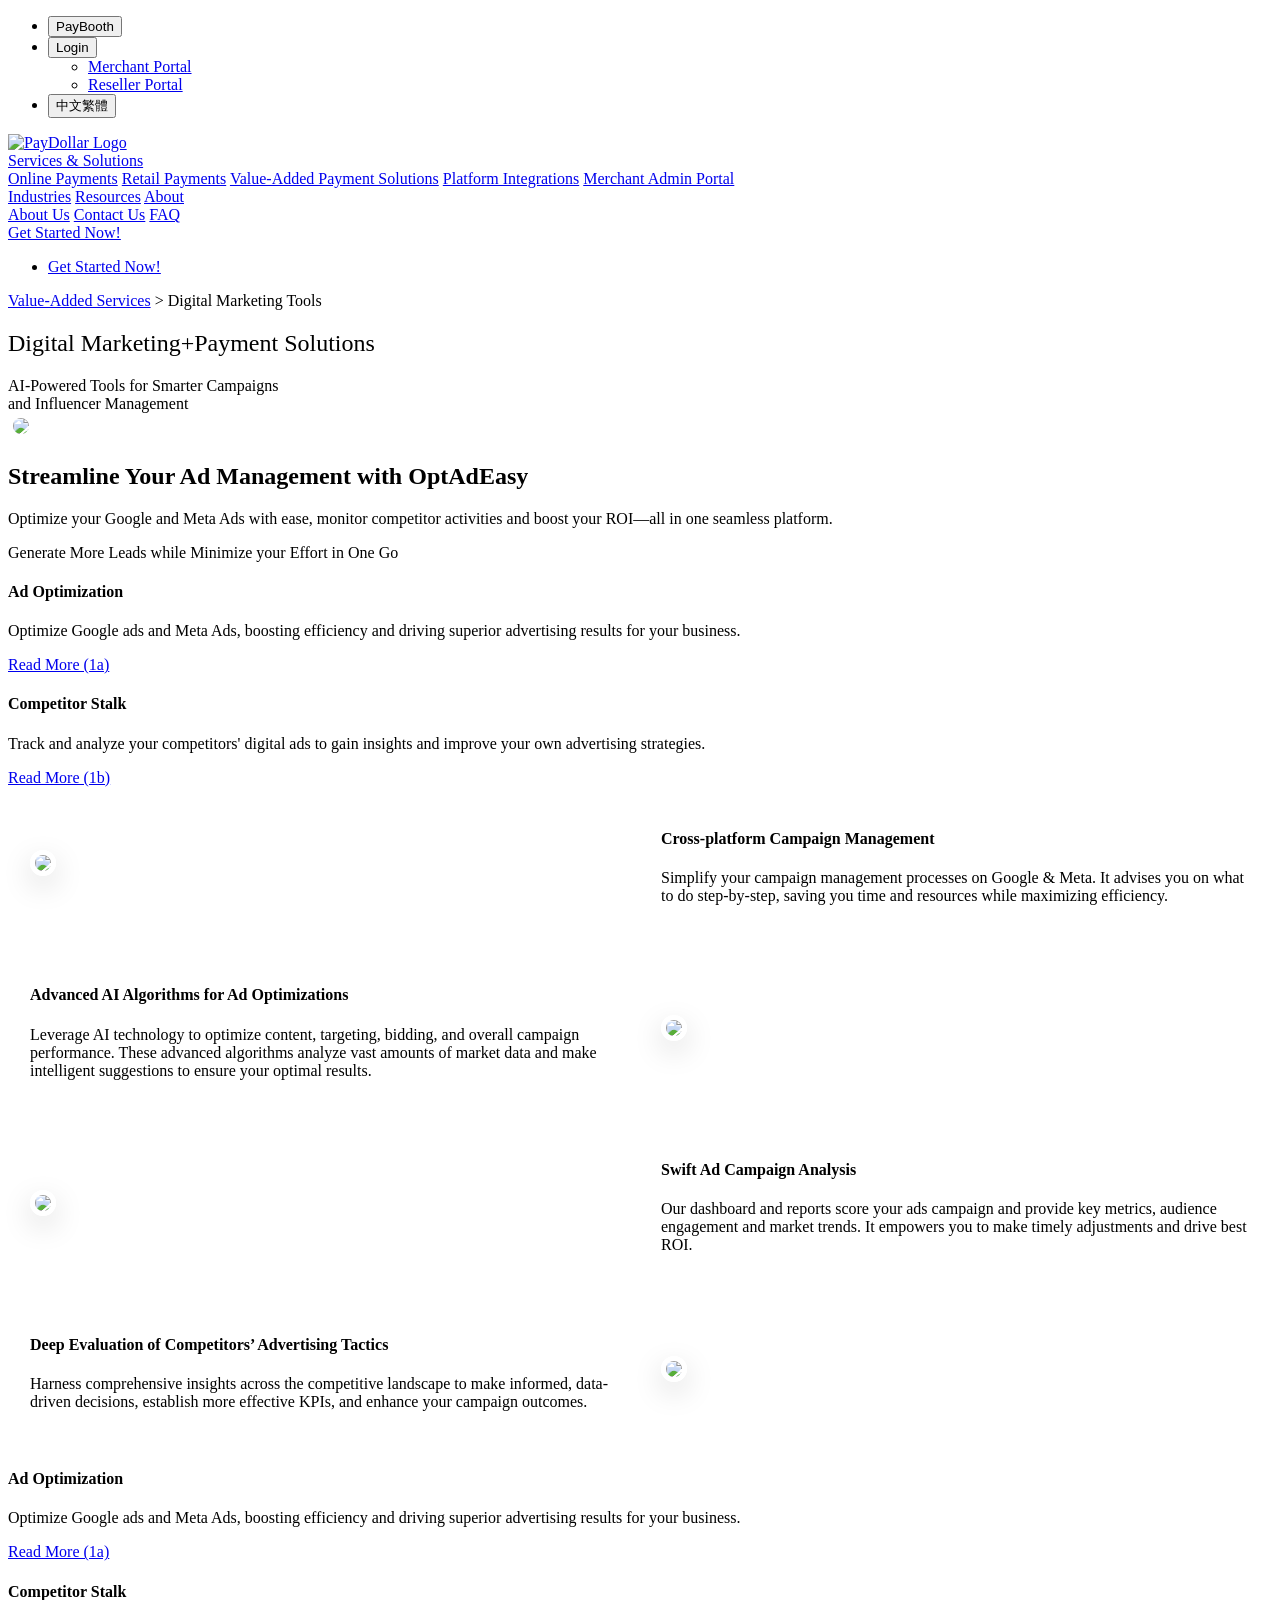
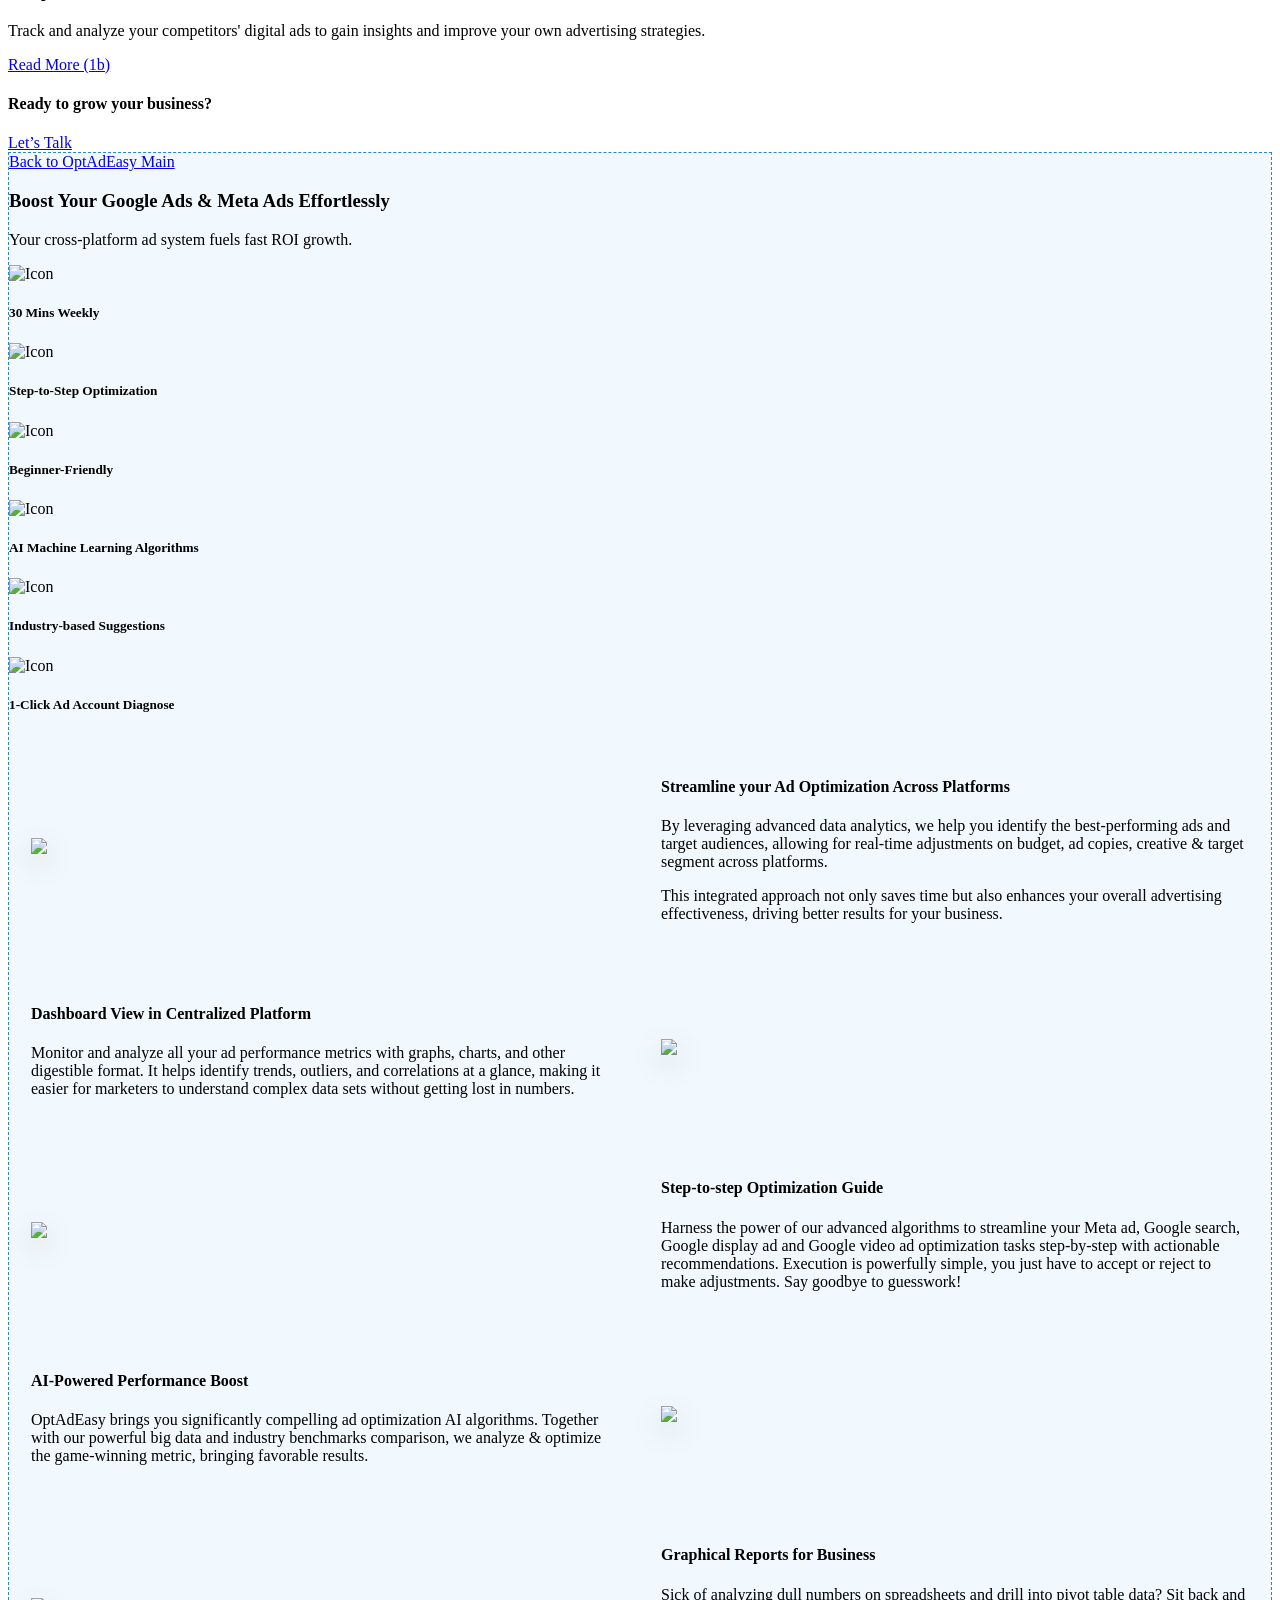
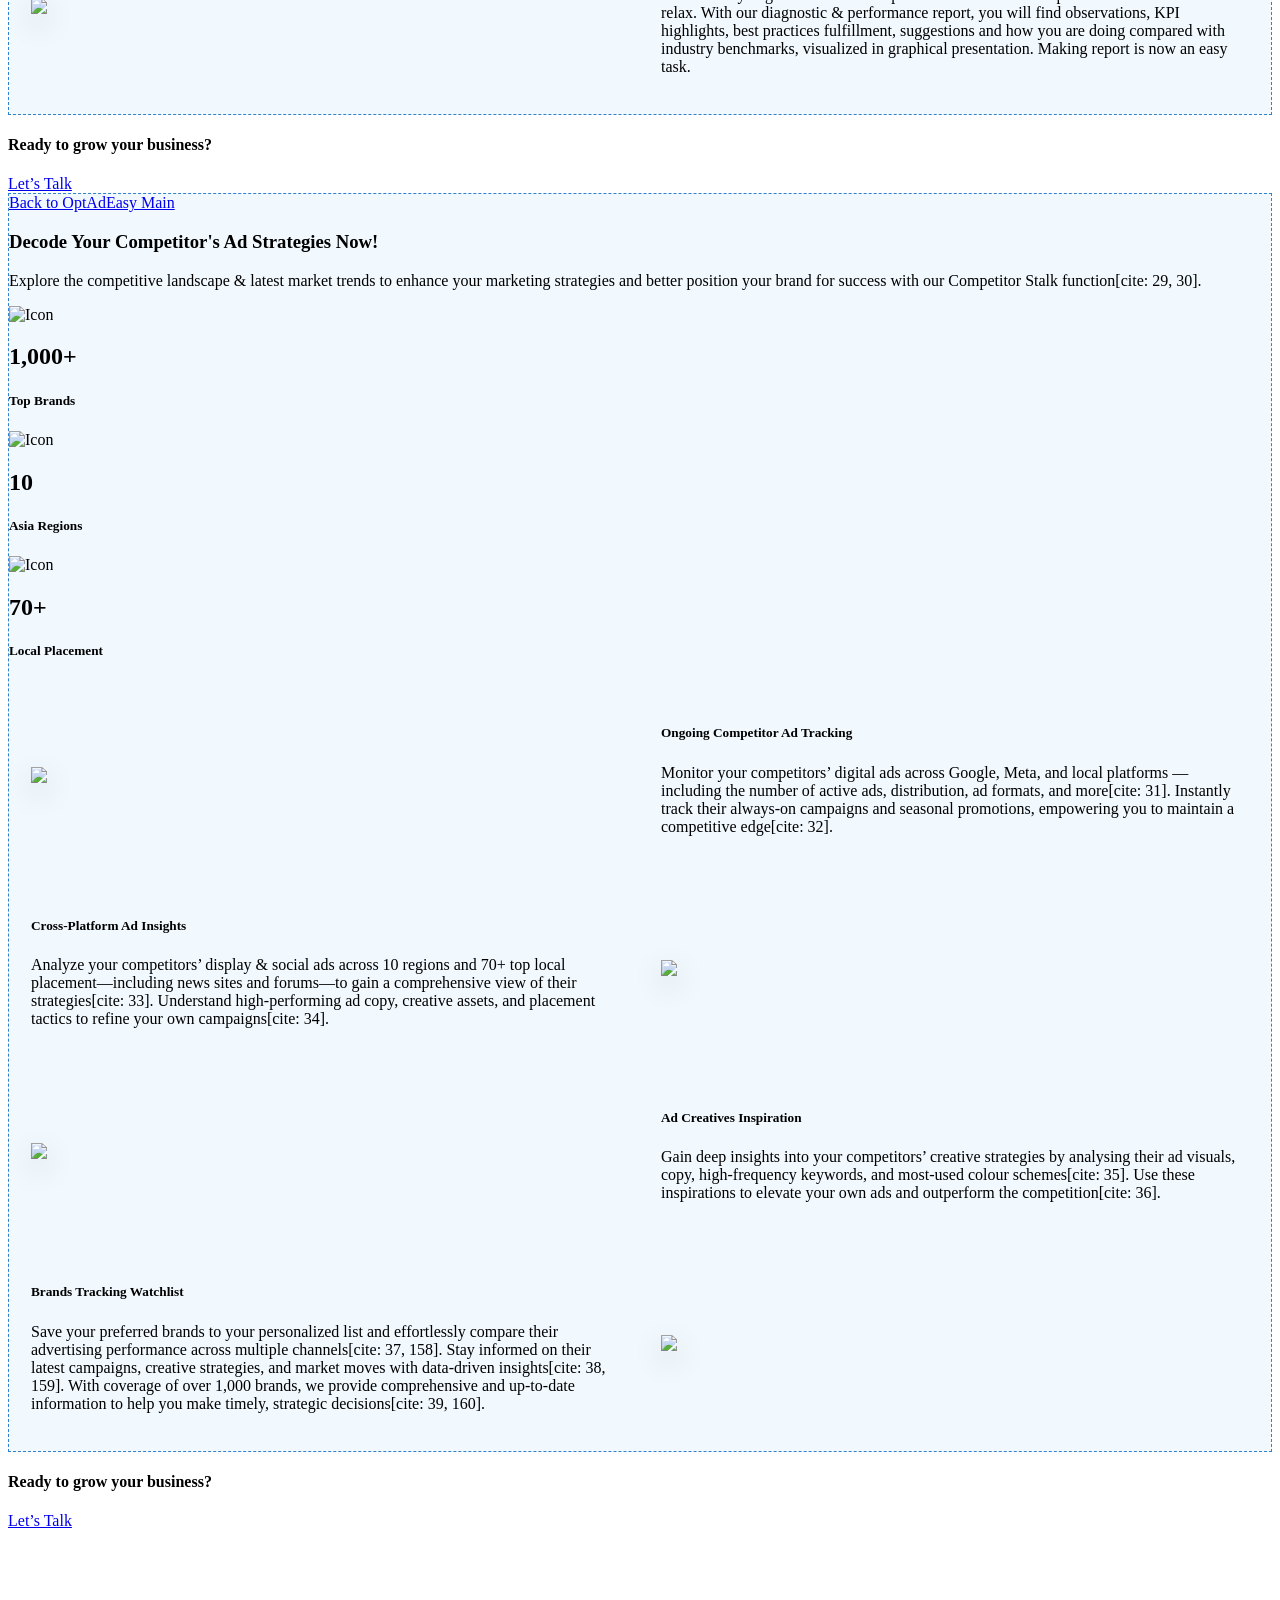
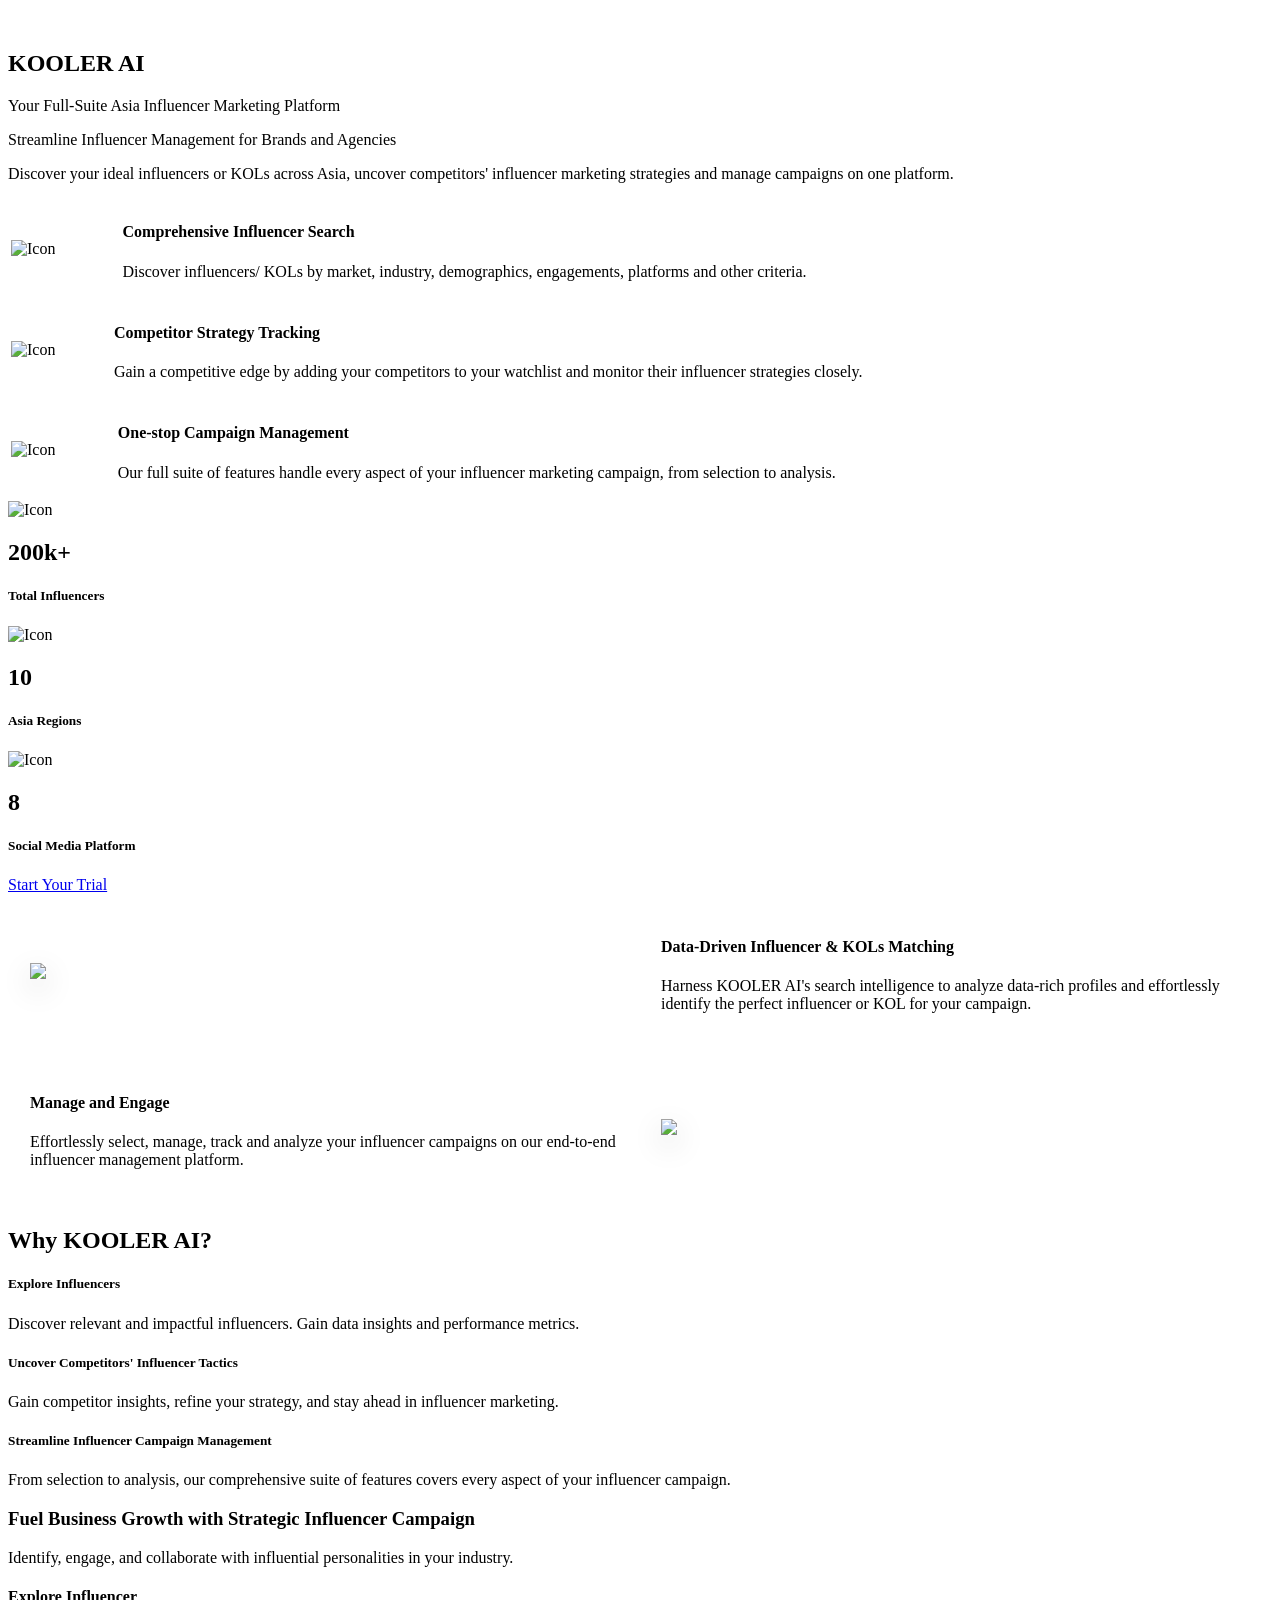
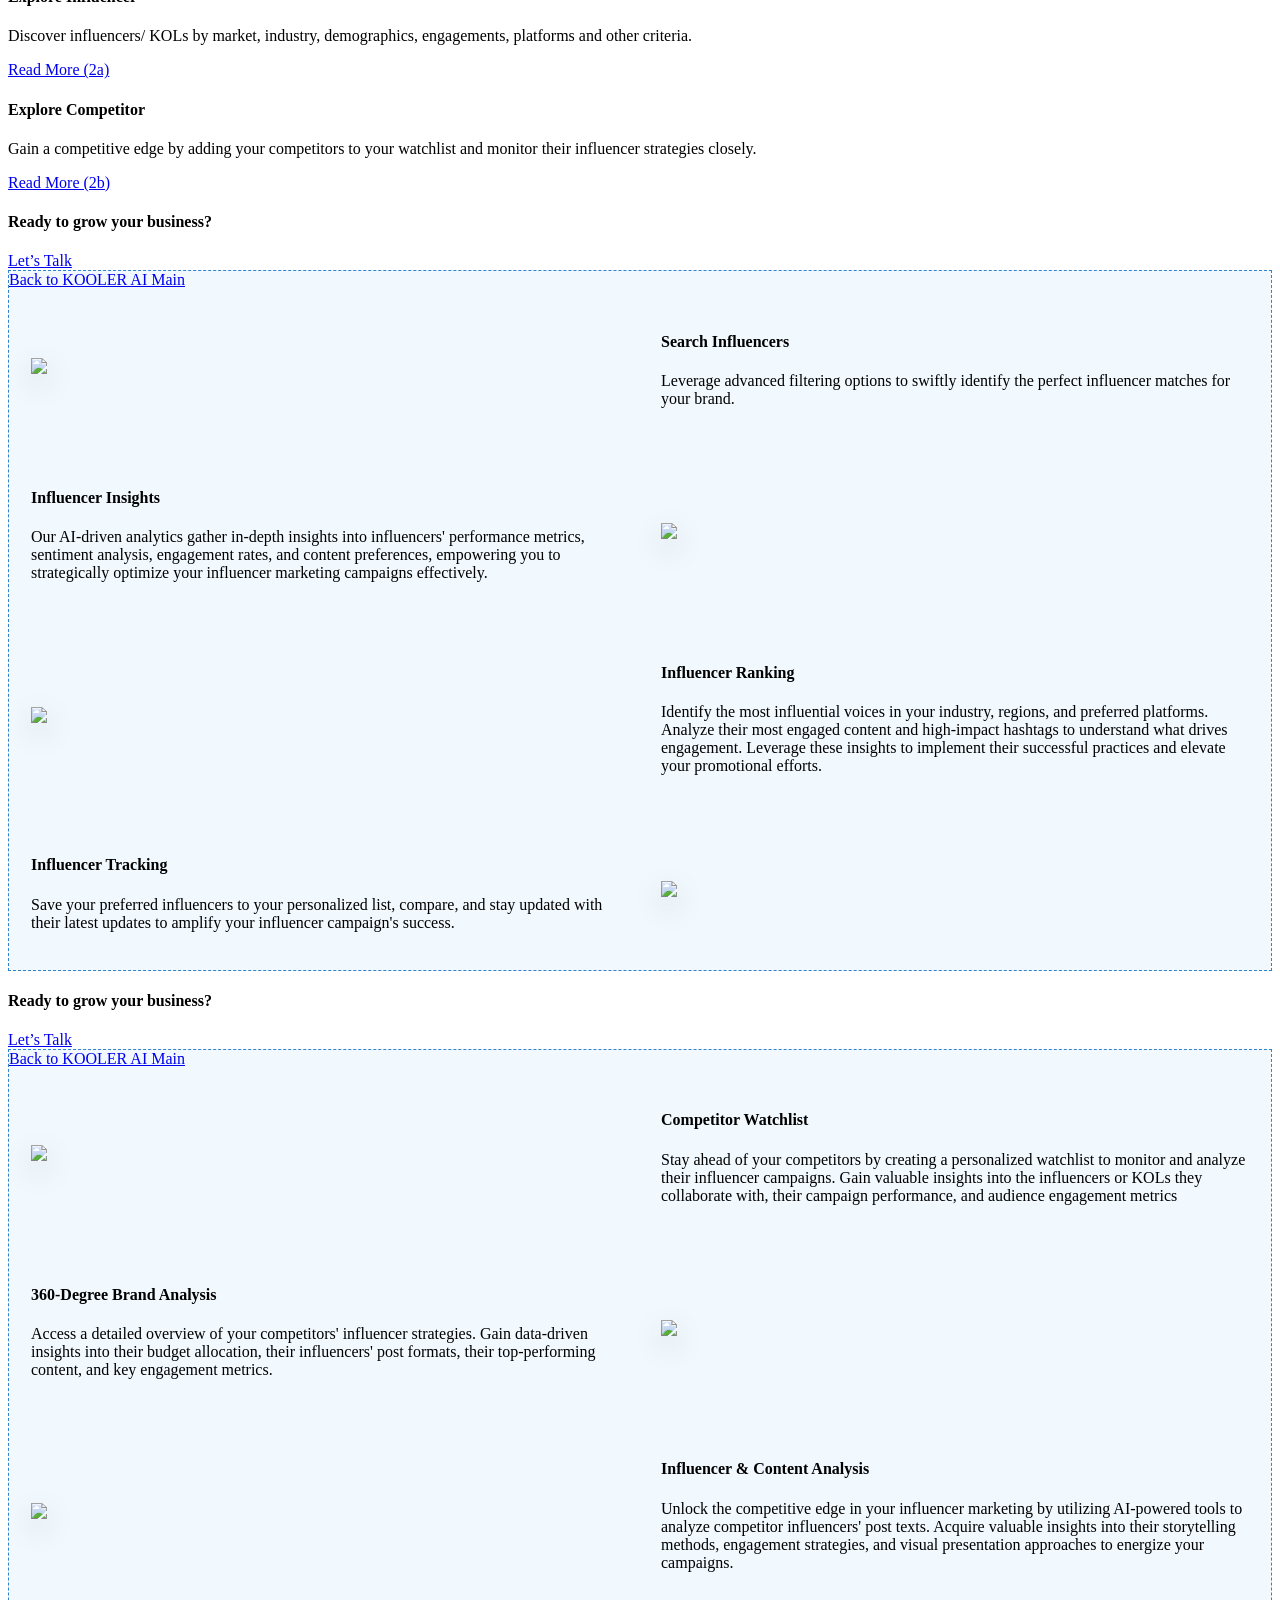
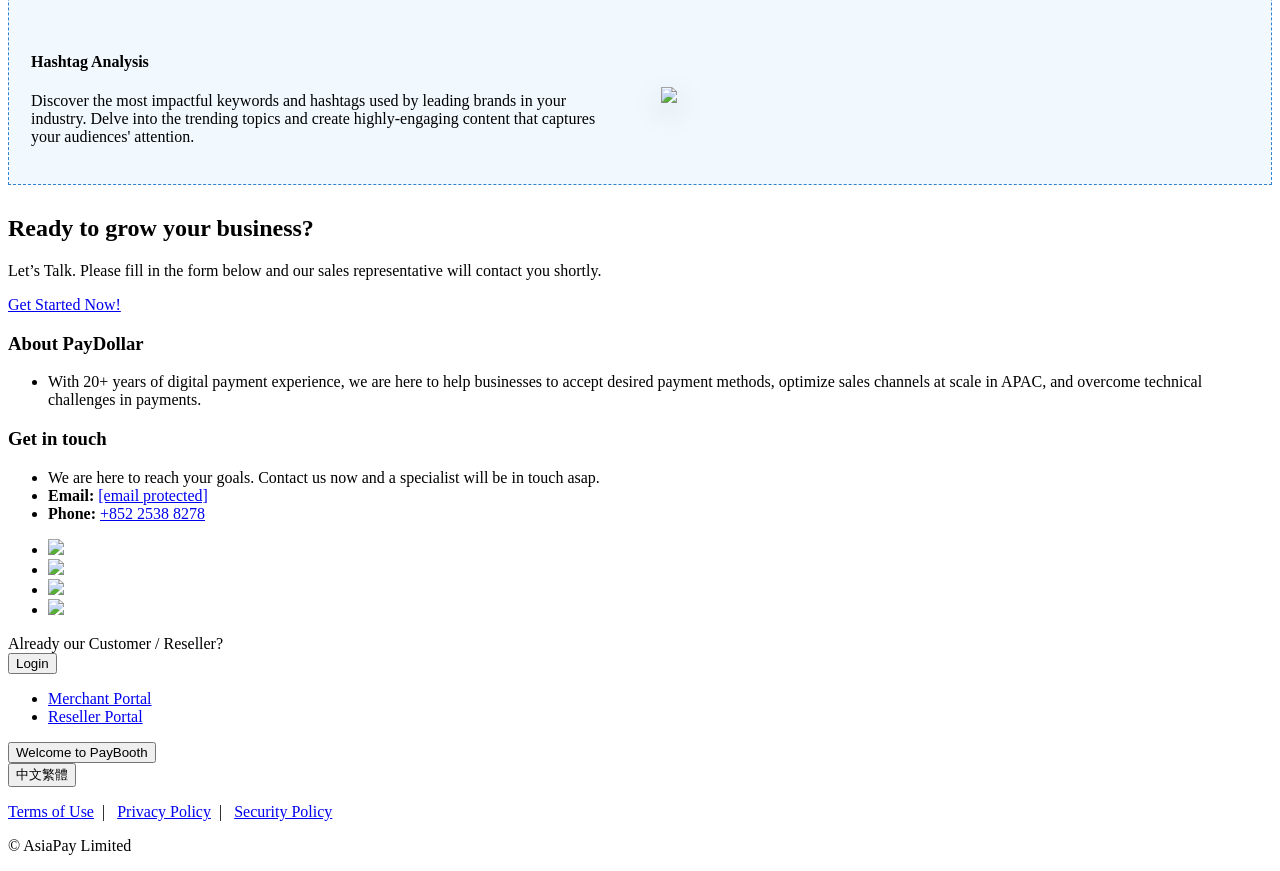
==== en/marketing-tools.html @ 094696e2 "Add files via upload" ====
<!DOCTYPE html>
<html lang="en">

<head>

    <!-- metas -->
    <meta charset="utf-8">
    <meta name="author" content="Website Design Templates">
    <meta http-equiv="X-UA-Compatible" content="IE=edge">
    <meta name="viewport" content="width=390, initial-scale=1.0, maximum-scale=1.0">
	<meta name="description" content="Refund Protect – Robust revenue protection and seamless customer reassurance">
	<!-- Google Tag Manager -->
	<script>(function(w,d,s,l,i){w[l]=w[l]||[];w[l].push({'gtm.start':
	new Date().getTime(),event:'gtm.js'});var f=d.getElementsByTagName(s)[0],
	j=d.createElement(s),dl=l!='dataLayer'?'&l='+l:'';j.async=true;j.src=
	'https://www.googletagmanager.com/gtm.js?id='+i+dl;f.parentNode.insertBefore(j,f);
	})(window,document,'script','dataLayer','GTM-KQ6BHGL');</script>
	<!-- End Google Tag Manager -->

	<!-- Global site tag (gtag.js) - Google Ads: 10882716108 --> 
	<script src="https://www.googletagmanager.com/gtag/js?id=AW-10882716108" integrity="sha512-/EsyrHWkAvzYCzPrLpKehzhxJzwzJVPaEB/L/W1D+exE//F87kSBn1rJCGRlZZZdQmzN27pRhjmJY7PbrjXWUw==" crossorigin="anonymous"></script> 
	<script>
			window.dataLayer = window.dataLayer || []; function gtag(){dataLayer.push(arguments);} gtag('js', new Date()); gtag('config', 'AW-10882716108');
	</script>
	
<!-- Meta Pixel Code -->
<script>
!function(f,b,e,v,n,t,s)
{if(f.fbq)return;n=f.fbq=function(){n.callMethod?
n.callMethod.apply(n,arguments):n.queue.push(arguments)};
if(!f._fbq)f._fbq=n;n.push=n;n.loaded=!0;n.version='2.0';
n.queue=[];t=b.createElement(e);t.async=!0;
t.src=v;s=b.getElementsByTagName(e)[0];
s.parentNode.insertBefore(t,s)}(window, document,'script',
'https://connect.facebook.net/en_US/fbevents.js');
fbq('init', '338242285739795');
fbq('track', 'PageView');
</script>
<noscript><img height="1" width="1" style="display:none"
src="https://www.facebook.com/tr?id=338242285739795&ev=PageView&noscript=1"
/></noscript>
<!-- End Meta Pixel Code -->

    <!-- title  -->
    <title>Value-Added Services | PayDollar</title>
	<!-- Showcase a logo on the Search Engine Ranking page -->
	<script type="application/ld+json">
	{
		"@context": "https://schema.org",
		"@type": "Organization",
		"url": "https://www.paydollar.com",
		"logo": "https://www.paydollar.com/asset/img/logo/paydollar-logo.png"
	 }
	</script>
	<!-- For Canonicalization: To let Google chose as the most representative from a set of duplicate pages -->
	<link rel="canonical" href="https://www.paydollar.com/en/tokenization.html" />
	<link rel="alternate" hreflang="en-sg" href="https://www.paydollar.com.sg/refund-protect.html" />
	<link rel="alternate" hreflang="en-my" href="https://www.paydollar.com.my/refund-protect.html" />
	<link rel="alternate" hreflang="en-in" href="https://www.paydollar.in/refund-protect.html" />
	<link rel="alternate" hreflang="en-vn" href="https://www.paydollar.com.vn/refund-protect.html" />
	<link rel="alternate" hreflang="en-tw" href="https://www.paydollar.com.tw/refund-protect.html" />
	<link rel="alternate" hreflang="en-cn" href="https://www.paydollar.com.cn/refund-protect.html" />
	<link rel="alternate" hreflang="en-au" href="https://www.paydollar.com.au/refund-protect.html" />
	<!-- End Canonicalization -->

    <!-- favicon -->
    <link rel="shortcut icon" href="../asset/img/logo/favicon.png">
    <link rel="apple-touch-icon" href="../asset/img/logo/apple-touch-icon-57x57.png">
    <link rel="apple-touch-icon" sizes="72x72" href="../asset/img/logo/apple-touch-icon-72x72.png">
    <link rel="apple-touch-icon" sizes="114x114" href="../asset/img/logo/apple-touch-icon-114x114.png">

    <!-- plugins -->
    <link rel="stylesheet" href="../asset/css/plugins.css">

    <!-- search css -->
    <link rel="stylesheet" href="../asset/search/search.css">

    <!-- quform css -->
    <link rel="stylesheet" href="../asset/quform/css/base.css">

    <!-- theme core css -->
    <link rel="stylesheet" href="../asset/css/styles.css">

    <!-- custom css -->
    <link rel="stylesheet" href="../asset/css/custom.css">
        
    <!-- vertical_menu -->
    <link rel="stylesheet" href="../asset/css/vertical_menu.css">
	<link rel="stylesheet" href="../asset/owl/owl.carousel.min.css">
    <link rel="stylesheet" href="../asset/owl/owl.theme.default.min.css">
	<style>
		.item img {border:2px solid #fff; border-radius:10px;}
		.fadeOut  {
			  -webkit-animation-name : fadeOut  ;
			  animation-name : fadeOut ;
			}  
			@-webkit-keyframes  fadeOut  {
			  0% {
				opacity : 1   ;
			  }  
			  100% {
				opacity : 0   ;
			  }  
			}
			@keyframes  fadeOut  {
			  0% {
				opacity : 1   ;
			  }  
			  100% {
				opacity : 0   ;
			  }  
			}
	</style>


<script>
	jQuery(".dropdown-item").on("click", function() {
	jQuery(this).attr("aria-selected", "true");
	jQuery(this).addClass("active");
	jQuery(".dropdown-item").not(this).attr("aria-selected", "false");
	jQuery(".dropdown-item").not(this).removeClass("active");
})
</script>
<!--Allow Mutiple Modals in 1 page-->
<script>
	var within_first_modal = false;
$('.btn-second-modal').on('click', function() {
  if ($(this).hasClass('within-first-modal')) {
    within_first_modal = true;
    $('#first-modal').modal('hide');
  }
  $('#second-modal').modal('show');
});

$('.btn-second-modal-close').on('click', function() {
  $('#second-modal').modal('hide');
  if (within_first_modal) {
    $('#first-modal').modal('show');
    within_first_modal = false;
  }
});

$('.btn-toggle-fade').on('click', function() {
  if ($('.modal').hasClass('fade')) {
    $('.modal').removeClass('fade');
    $(this).removeClass('btn-success');
  } else {
    $('.modal').addClass('fade');
    $(this).addClass('btn-success');
  }
});
</script>


</head>

<body>
<!-- Google Tag Manager (noscript) -->
<noscript><iframe src="https://www.googletagmanager.com/ns.html?id=GTM-KQ6BHGL"
height="0" width="0" style="display:none;visibility:hidden"></iframe></noscript>

    <!-- PAGE LOADING
    ================================================== -->
     <div id="preloader"></div><!--<div class="sticky-xl-top top-line">&nbsp;</div>-->

    <!-- MAIN WRAPPER
    ================================================== -->
    <div class="main-wrapper">

        <!-- HEADER
        ================================================== -->
        <header class="header-style2" style="z-index:99 !important;" >
		
	  	<div class="top-bar">
                <div class="container px-lg-1-6 px-xl-2-5 px-xxl-2-9 py-1 mb-0">
                    <div class="row pb-0 mb-0">
                        <div class="col-12  pb-0 mb-0">
							<ul class="top-social-icon ps-0 pb-0 mb-0">
								
								<li><button class="btn btn-light btn-link"  type="button" onclick="openInNewTab('http://www.paydollar.com/eng/pdsoho_genpaystart_e.html');">PayBooth</button></li>
								<li class="border-start pe-0">
									<div class="dropdown d-grid">
										<button class="btn btn-light2 btn-link dropdown-toggle" type="button" data-bs-toggle="dropdown" aria-expanded="false">Login</button>
										<ul class="dropdown-menu">
											<li><a rel="noopener noreferrer" class="dropdown-item" href="https://admin.paydollar.com/b2c2/eng/merchant/index.jsp" target="_blank">Merchant Portal</a></li>
											<li><a rel="noopener noreferrer" class="dropdown-item" href="https://admin.paydollar.com/b2c2/eng/reseller/index.jsp" target="_blank">Reseller Portal</a></li>
										</ul>
									</div>
								</li>
								<li class="border-start"><button class="btn btn-light btn-link"  onclick="window.location.href='../tc/refund-protect.html';"  type="button">中文繁體</button></li>
							</ul>
                        </div>
                    </div>
                </div>
            </div>

            <div class="navbar-default border-bottom">
                
				<div class="container px-lg-1-6 px-xl-2-5 px-xxl-2-9">
					
					<div class="row align-items-center">
                        <div class="col-12 col-lg-12">
                            <div class="menu_area alt-font">
                                <nav class="navbar navbar-expand-lg navbar-light p-0">
                                    <div class="navbar-header navbar-header-custom">
                                        <!-- start logo -->
                                        <a rel="noopener noreferrer" href="index.html" class="navbar-brand logodefault"><img id="logo" src="../asset/img/logo/paydollar.svg" alt="PayDollar Logo"/></a>
                                        <!-- end logo -->
                                    </div>
                                    
<!-- VERTICAL MENU // SHOW ONLY IN MOBILE/ TABLET -->
                                    <div class="navbar-toggler bg-primary">
										<div id="nav-container_ver">
											<div class="button_ver" tabindex="0">
												<span class="icon-bar_ver"></span>
												<span class="icon-bar_ver"></span>
												<span class="icon-bar_ver"></span>
											</div>

											<div id="nav-content_ver" tabindex="0">
												<div class="sidenav" >
													<a href="#contact" class="dropdown-btn" style="padding-top: 30px;">Services &amp; Solutions <i class="fa fa-caret-down"></i></a>
													<div class="dropdown-container">
														<a rel="noopener noreferrer" href="online-payments.html">Online Payments</a>
														<a rel="noopener noreferrer" href="retail-payments.html">Retail Payments</a>
														<a rel="noopener noreferrer" href="value-added-services.html">Value-Added Payment Solutions</a>
														<a rel="noopener noreferrer" href="ecommerce-partners.html">Platform Integrations</a>
														<a rel="noopener noreferrer" href="merchant-admin-portal.html" style="padding-bottom: 30px;">Merchant Admin Portal</a>
													</div>

													<a rel="noopener noreferrer" href="industries.html">Industries</a>
													<a rel="noopener noreferrer" href="resources.html">Resources</a>
													<a href="#contact" class="dropdown-btn">About<i class="fa fa-caret-down"></i></a>
													<div class="dropdown-container">
														<a rel="noopener noreferrer" href="about-us.html">About Us</a>
														<a rel="noopener noreferrer" href="contact-us.html">Contact Us</a>
														<a rel="noopener noreferrer" href="faq.html" style="padding-bottom: 30px;">FAQ</a>
													</div>
													<a rel="noopener noreferrer" href="get-started.html" class="bg-APYellow fc-white">Get Started Now!</a>
												</div>
											</div>
										</div>
									</div>


                                    <!-- start menu area -->
                                    <ul class="navbar-nav ms-auto" id="nav" style="display: none;">
										<li>
                                            <a rel="noopener noreferrer" href="#!">Services &amp; Solutions</a>
                                            <ul class="row megamenu">
                                                <li class="col-lg-3 d-none d-lg-block" style="border-right:1px solid #c1c1c1;">
                                                    <span class="mb-0 d-block p-lg-0 px-4 px-lg-0 text-uppercase sub-title  display-30">
														<font class="fs-14 fc-blk font-weight-700">Services &amp; Solutions</font>
													</span>
                                                    <p class="fc-grey fs-12">
														Accept digital payments readily across 17 markets with our integrated platform, supporting multiple payment methods, currencies, channels, languages and acquirers.
													</p>
                                                </li>
                                                <li class="col-lg-4">
                                                    <a rel="noopener noreferrer" href="online-payments.html" class="fc-ap-blue fs-13 fw-2" style="margin-top:0 !important; padding-top:0 !important; padding:0">Online Payments</a>
                                                    <p class="fc-grey fs-11 d-none d-lg-block" style="margin-top:0">Accept payments on your website and in-app.</p>
													
													<a rel="noopener noreferrer" href="retail-payments.html" class="fc-ap-blue fs-13 fw-2" style="margin-top:0 !important; padding-top:0 !important; padding:0">Retail Payments</a>
                                                    <p class="fc-grey fs-11 d-none d-lg-block" style="margin-top:0">Accept retail payments via SmartPOS and AppPay.</p>
													
                                                </li>
                                                 <li class="col-lg-5">
                                                    <a rel="noopener noreferrer" href="value-added-services.html" class="fc-ap-blue fs-13 fw-2" style="margin-top:0 !important; padding-top:0 !important; padding:0">Value-Added Payment Solutions</a>
                                                    <p class="fc-grey fs-11 d-none d-lg-block" style="margin-top:0">Grow your digital business and manage payment hassle-free.</p>
													
													<a rel="noopener noreferrer" href="ecommerce-partners.html" class="fc-ap-blue fs-13 fw-2" style="margin-top:0 !important; padding-top:0 !important; padding:0">Platform Integrations</a>
                                                    <p class="fc-grey fs-11 d-none d-lg-block" style="margin-top:0">Lower your operational costs while expanding your selling channels.</p>
													
													<a rel="noopener noreferrer" href="merchant-admin-portal.html" class="fc-ap-blue fs-13 fw-2" style="margin-top:0 !important; padding-top:0 !important; padding:0">Merchant Admin Portal</a>
                                                    <p class="fc-grey fs-11 d-none d-lg-block" style="margin-top:0">Manage all sales and business performance on one portal.</p>
                                                </li>
                                            </ul>
                                        </li>
										
										<li>
                                            <a rel="noopener noreferrer" href="industries.html">Industries</a>
                                        </li>
										<li>
                                            <a rel="noopener noreferrer" href="resources.html">Resources</a>
                                        </li>
										<li>
                                            <a rel="noopener noreferrer" href="#!">About</a>
                                            <ul class="row megamenu">
                                                <li class="col-lg-4 d-none d-lg-block" style="border-right:1px solid #c1c1c1;">
                                                    <span class="mb-0 d-block p-lg-0 px-4 px-lg-0 text-uppercase sub-title  display-30">
														<font class="fs-14 fc-blk font-weight-700">About</font>
													</span>
                                                    <p class="fc-grey fs-12">
														Embark on your payment journey with confidence, PayDollar is there every step of the way with our all-in-one payment platform.
													</p>
                                                </li>
                                                <li class="col-lg-8">
                                                    <a rel="noopener noreferrer" href="about-us.html" class="fc-ap-blue fs-14 fw-2" style="margin-top:0 !important; padding-top:0 !important; padding:0">About Us</a>
                                                    <p class="fc-grey fs-11 d-none d-lg-block" style="margin-top:0">Discover our story and mission.</p>
													
													<a rel="noopener noreferrer" href="contact-us.html" class="fc-ap-blue fs-14 fw-2" style="margin-top:0 !important; padding-top:0 !important; padding:0">Contact Us</a>
                                                    <p class="fc-grey fs-11 d-none d-lg-block" style="margin-top:0">Ways to reach out and contact us to know more.</p>
													
													<a rel="noopener noreferrer" href="faq.html" class="fc-ap-blue fs-14 fw-2" style="margin-top:0 !important; padding-top:0 !important; padding:0">FAQ</a>
                                                    <p class="fc-grey fs-11 d-none d-lg-block" style="margin-top:0">Answers to your questions.</p>
                                                </li>
                                            </ul>
                                        </li>
										
										
                                   </ul>
									<!-- end menu area -->

                                    <!-- start attribute navigation -->
                                    <div class="attr-nav align-items-xl-center ms-xl-auto main-font">
                                        <ul>
                                            <li class="d-none d-xl-inline-block"><a rel="noopener noreferrer" href="get-started.html" class="btn-style3"><span>Get Started Now!</span></a></li>
                                        </ul>
                                    </div>
                                    <!-- end attribute navigation -->
                                </nav>
                            </div>
                        </div>
                    </div>
                </div>
            </div>
        </header>

        <section class="m-0 p-0 bg-img cover-background" data-background="../asset/img/bg/bg-vas.png" style="background-color:#fff; background-position:top left !important; background-size:100% auto !important">	
    <div class="container" style="padding-bottom:100px">
        
        <div class="py-4">
            <div class="row align-items-center">
                <div class="col-xl-7 col-lg-7 col-md-12 col-sm-12 mb-4">
                    <p class="ff-poppins-medium"><a href="value-added-services.html">Value-Added Services</a> &gt; <font>Digital Marketing Tools</font></p>
                    <h1 class="ff-poppins-bold fc-ap-blue mb-0" style="font-weight:normal;">Digital Marketing+Payment Solutions</h1>
                    <font class="fs-20 ff-poppins-bold" style="line-height:normal !important;">
                        AI-Powered Tools for Smarter Campaigns <br>and Influencer Management
                    </font>
                </div>
                <div class="col-xl-5 col-lg-5 col-md-12 col-sm-12 text-center">
                    <img src="../asset/img/marketingtools/marketingtools_header.png" border="0" style="border-radius:20px; border:5px solid #fff; width: 100%;">
                </div>
            </div>
        </div>
        
<!-- Bigin line of OptAdEasy -->
        <div id="optadeasy" class="pt-8 mt-5 border-top">
            <div class="text-center mb-5">
                <h2 class="ff-poppins-bold fc-ap-blue display-20">Streamline Your Ad Management with OptAdEasy</h2>
                
                <div class="mt-4">                   
                    <p>Optimize your Google and Meta Ads with ease, monitor competitor activities and boost your ROI—all in one seamless platform.</p>
                    <p class="fs-18">Generate More Leads while Minimize your Effort in One Go</p>
                                     
                    
                </div>
            </div>
            <div class="row g-4 mb-5">
                <div class="col-md-6">
                    <div class="p-4 border border-radius-10 h-100 bg-white shadow-sm text-center">
                        <h4 class="ff-poppins-bold">Ad Optimization</h4>
                        <p class="text-muted">Optimize Google ads and Meta Ads, boosting efficiency and driving superior advertising results for your business.</p>
                        <a href="javascript:void(0);" onclick="scrollToId('optadeasy-1a')" class="btn-style3 mt-3"><span>Read More (1a)</span></a>
                    </div>
                </div>
                <div class="col-md-6">
                    <div class="p-4 border border-radius-10 h-100 bg-white shadow-sm text-center">
                        <h4 class="ff-poppins-bold">Competitor Stalk</h4>
                        <p class="text-muted">Track and analyze your competitors' digital ads to gain insights and improve your own advertising strategies.</p>
                        <a href="javascript:void(0);" onclick="scrollToId('optadeasy-1b')" class="btn-style3 mt-3"><span>Read More (1b)</span></a>
                    </div>
                </div>
                <div class="row mt-5 pt-4">

                    <div class="col-lg-12">

                       

                    </div>
            </div>

            </div>


            

            <div class="row mb-5">
    <div class="col-lg-12 col-md-12 col-12 mb-4">
        <table style="width: 100%">
            <tr>
                <td style="padding:20px; width:50%;">
                    <img src="../asset/img/marketingtools/optadeasy_1.png" class="img-fluid" border="0" style="border-radius:20px; border:5px solid #fff; width: 100%; box-shadow: 0 10px 30px rgba(0,0,0,0.15);">
                </td>
                <td style="padding:20px; width:50%;">
                    <h4 class="ff-poppins-bold fc-ap-blue">Cross-platform Campaign Management</h4>
                    <p>Simplify your campaign management processes on Google & Meta. It advises you on what to do step-by-step, saving you time and resources while maximizing efficiency.</p>
                </td>
            </tr>
        </table>
    </div>

    <div class="col-lg-12 col-md-12 col-12 mb-4">
        <table style="width: 100%">
            <tr>
                <td style="padding:20px; width:50%;">
                    <h4 class="ff-poppins-bold fc-ap-blue">Advanced AI Algorithms for Ad Optimizations</h4>
                    <p>Leverage AI technology to optimize content, targeting, bidding, and overall campaign performance. These advanced algorithms analyze vast amounts of market data and make intelligent suggestions to ensure your optimal results.</p>
                </td>
                <td style="padding:20px; width:50%;">
                    <img src="../asset/img/marketingtools/optadeasy_2.png" class="img-fluid" border="0" style="border-radius:20px; border:5px solid #fff; width: 100%; box-shadow: 0 10px 30px rgba(0,0,0,0.15);">
                </td>
            </tr>
        </table>
    </div>

    <div class="col-lg-12 col-md-12 col-12 mb-4">
        <table style="width: 100%">
            <tr>
                <td style="padding:20px; width:50%;">
                    <img src="../asset/img/marketingtools/optadeasy_3.png" class="img-fluid" border="0" style="border-radius:20px; border:5px solid #fff; width: 100%; box-shadow: 0 10px 30px rgba(0,0,0,0.15);">
                </td>
                <td style="padding:20px; width:50%;">
                    <h4 class="ff-poppins-bold fc-ap-blue">Swift Ad Campaign Analysis</h4>
                    <p>Our dashboard and reports score your ads campaign and provide key metrics, audience engagement and market trends. It empowers you to make timely adjustments and drive best ROI.</p>
                </td>
            </tr>
        </table>
    </div>

    <div class="col-lg-12 col-md-12 col-12 mb-4">
        <table style="width: 100%">
            <tr>
                <td style="padding:20px; width:50%;">
                    <h4 class="ff-poppins-bold fc-ap-blue">Deep Evaluation of Competitors’ Advertising Tactics</h4>
                    <p>Harness comprehensive insights across the competitive landscape to make informed, data-driven decisions, establish more effective KPIs, and enhance your campaign outcomes.</p>
                </td>
                <td style="padding:20px; width:50%;">
                    <img src="../asset/img/marketingtools/optadeasy_4.png" class="img-fluid" border="0" style="border-radius:20px; border:5px solid #fff; width: 100%; box-shadow: 0 10px 30px rgba(0,0,0,0.15);">
                </td>
            </tr>
        </table>
    </div>
</div>            
            <div class="row g-4 mb-5">
                <div class="col-md-6">
                    <div class="p-4 border border-radius-10 h-100 bg-white shadow-sm text-center">
                        <h4 class="ff-poppins-bold">Ad Optimization</h4>
                        <p class="text-muted">Optimize Google ads and Meta Ads, boosting efficiency and driving superior advertising results for your business.</p>
                        <a href="javascript:void(0);" onclick="scrollToId('optadeasy-1a')" class="btn-style3 mt-3"><span>Read More (1a)</span></a>
                    </div>
                </div>
                <div class="col-md-6">
                    <div class="p-4 border border-radius-10 h-100 bg-white shadow-sm text-center">
                        <h4 class="ff-poppins-bold">Competitor Stalk</h4>
                        <p class="text-muted">Track and analyze your competitors' digital ads to gain insights and improve your own advertising strategies.</p>
                        <a href="javascript:void(0);" onclick="scrollToId('optadeasy-1b')" class="btn-style3 mt-3"><span>Read More (1b)</span></a>
                    </div>
                </div>
                

            </div>
            <div class="row mt-5 mb-5 p-6">

                    <div class="col-lg-12">

                        <h4 class="ff-poppins-bold fc-ap-blue text-center mb-3"> Ready to grow your business?</h4>

                           <div class="text-center">

                            <a href="get-started.html" class="btn-style3 mt-3"><span>Let’s Talk</span></a>

                        </div>

                    </div>
            </div>

            <div id="optadeasy-1a" class="py-5 px-4 mb-5 border-radius-10 m-lg-15" style="background-color: #f1f8fe; border: 1px dashed #3182ce;">
            						
            
                <a href="javascript:void(0);" onclick="scrollToId('optadeasy')" class="ff-poppins-bold mb-4 d-inline-block fc-ap-blue"><i class="fa fa-arrow-up"></i> Back to OptAdEasy Main</a>
                <h3 class="ff-poppins-bold fc-ap-blue">Boost Your Google Ads & Meta Ads Effortlessly</h3>
                <p class="fs-18 fw-bold">Your cross-platform ad system fuels fast ROI growth.</p>
                
                
                <div class="row mt-5 mb-5 text-center">
                    <div class="col-lg-4 col-md-4 col-sm-6 mb-4">
                        <img src="../asset/img/marketingtools/30-minutes_6116795.png" alt="Icon" class="mb-3 img-fluid" style=" max-width:100px;">
                        <h5 class="ff-poppins-bold">30 Mins Weekly </h5>
                    </div>
                    <div class="col-lg-4 col-md-4 col-sm-6 mb-4">
                        <img src="../asset/img/marketingtools/steps_4252355.png" alt="Icon" class="mb-3 img-fluid" style=" max-width:100px;">
                        <h5 class="ff-poppins-bold">Step-to-Step Optimization</h5>
                    </div>
                    <div class="col-lg-4 col-md-4 col-sm-6 mb-4">
                        <img src="../asset/img/marketingtools/holding-hands_10303315.png" alt="Icon" class="mb-3 img-fluid" style=" max-width:100px;">
                        <h5 class="ff-poppins-bold">Beginner-Friendly </h5>
                    </div>
                    <div class="col-lg-4 col-md-4 col-sm-6 mb-4">
                        <img src="../asset/img/marketingtools/brain_15247779.png" alt="Icon" class="mb-3 img-fluid" style=" max-width:100px;">
                        <h5 class="ff-poppins-bold">AI Machine Learning Algorithms </h5>
                    </div>
                    <div class="col-lg-4 col-md-4 col-sm-6 mb-4">
                        <img src="../asset/img/marketingtools/strategic_8448568.png" alt="Icon" class="mb-3 img-fluid" style=" max-width:100px;">
                        <h5 class="ff-poppins-bold">Industry-based Suggestions </h5>
                    </div>
                    <div class="col-lg-4 col-md-4 col-sm-6 mb-4">
                        <img src="../asset/img/marketingtools/click_402032.png" alt="Icon" class="mb-3 img-fluid" style=" max-width:128px;">
                        <h5 class="ff-poppins-bold">1-Click Ad Account Diagnose </h5>
                    </div>

                </div>


                <div class="row mt-5 pt-4 border-top justify-content-center">
    <div class="col-lg-12 col-md-12 col-12 mb-4">
        <table style="width: 100%">
            <tr>
                <td style="padding:20px; width:50%;">
                    <img src="../asset/img/marketingtools/optadeasy_5.png" class="img-fluid rounded shadow mb-4" style="box-shadow: 0 10px 30px rgba(0,0,0,0.15);">
                </td>
                <td style="padding:20px; width:50%;">
                    <h4 class="ff-poppins-bold fc-ap-blue">Streamline your Ad Optimization Across Platforms</h4>
                    <p>By leveraging advanced data analytics, we help you identify the best-performing ads and target audiences, allowing for real-time adjustments on budget, ad copies, creative & target segment across platforms.</p>
                    <p>This integrated approach not only saves time but also enhances your overall advertising effectiveness, driving better results for your business.</p>
                </td>
            </tr>
        </table>
    </div>

    <div class="col-lg-12 col-md-12 col-12 mb-4">
        <table style="width: 100%">
            <tr>
                <td style="padding:20px; width:50%;">
                    <h4 class="ff-poppins-bold fc-ap-blue">Dashboard View in Centralized Platform</h4>
                    <p>Monitor and analyze all your ad performance metrics with graphs, charts, and other digestible format. It helps identify trends, outliers, and correlations at a glance, making it easier for marketers to understand complex data sets without getting lost in numbers.</p>
                </td>
                <td style="padding:20px; width:50%;">
                    <img src="../asset/img/marketingtools/optadeasy_6.png" class="img-fluid rounded shadow mb-4" style="box-shadow: 0 10px 30px rgba(0,0,0,0.15);">
                </td>
            </tr>
        </table>
    </div>

    <div class="col-lg-12 col-md-12 col-12 mb-4">
        <table style="width: 100%">
            <tr>
                <td style="padding:20px; width:50%;">
                    <img src="../asset/img/marketingtools/optadeasy_7.png" class="img-fluid rounded shadow mb-4" style="box-shadow: 0 10px 30px rgba(0,0,0,0.15);">
                </td>
                <td style="padding:20px; width:50%;">
                    <h4 class="ff-poppins-bold fc-ap-blue">Step-to-step Optimization Guide</h4>
                    <p>Harness the power of our advanced algorithms to streamline your Meta ad, Google search, Google display ad and Google video ad optimization tasks step-by-step with actionable recommendations. Execution is powerfully simple, you just have to accept or reject to make adjustments. Say goodbye to guesswork!</p>
                </td>
            </tr>
        </table>
    </div>

    <div class="col-lg-12 col-md-12 col-12 mb-4">
        <table style="width: 100%">
            <tr>
                <td style="padding:20px; width:50%;">
                    <h4 class="ff-poppins-bold fc-ap-blue">AI-Powered Performance Boost</h4>
                    <p>OptAdEasy brings you significantly compelling ad optimization AI algorithms. Together with our powerful big data and industry benchmarks comparison, we analyze & optimize the game-winning metric, bringing favorable results.</p>
                </td>
                <td style="padding:20px; width:50%;">
                    <img src="../asset/img/marketingtools/optadeasy_8.png" class="img-fluid rounded shadow mb-4" style="box-shadow: 0 10px 30px rgba(0,0,0,0.15);">
                </td>
            </tr>
        </table>
    </div>

    <div class="col-lg-12 col-md-12 col-12 mb-4">
        <table style="width: 100%">
            <tr>
                <td style="padding:20px; width:50%;">
                    <img src="../asset/img/marketingtools/optadeasy_9.png" class="img-fluid rounded shadow mb-4" style="box-shadow: 0 10px 30px rgba(0,0,0,0.15);">
                </td>
                <td style="padding:20px; width:50%;">
                    <h4 class="ff-poppins-bold fc-ap-blue">Graphical Reports for Business</h4>
                    <p>Sick of analyzing dull numbers on spreadsheets and drill into pivot table data? Sit back and relax. With our diagnostic & performance report, you will find observations, KPI highlights, best practices fulfillment, suggestions and how you are doing compared with industry benchmarks, visualized in graphical presentation. Making report is now an easy task.</p>
                </td>
            </tr>
        </table>
    </div>
</div>                </div>

<div class="row mt-5 mb-5 p-6">

                    <div class="col-lg-12">

                        <h4 class="ff-poppins-bold fc-ap-blue text-center mb-3"> Ready to grow your business?</h4>

                           <div class="text-center">

                            <a href="get-started.html" class="btn-style3 mt-3"><span>Let’s Talk</span></a>

                        </div>

                    </div>
            </div>

                    </div>
                    
                    <div id="optadeasy-1b" class="py-5 px-4 mb-5 border-radius-10 m-lg-15" style="background-color: #f1f8fe; border: 1px dashed #3182ce;">
                <a href="javascript:void(0);" onclick="scrollToId('optadeasy')" class="ff-poppins-bold mb-4 d-inline-block fc-ap-blue"><i class="fa fa-arrow-up"></i> Back to OptAdEasy Main</a>
                
                <h3 class="ff-poppins-bold fc-ap-blue">Decode Your Competitor's Ad Strategies Now!</h3>
                <p>Explore the competitive landscape & latest market trends to enhance your marketing strategies and better position your brand for success with our Competitor Stalk function[cite: 29, 30].</p>

                <div class="row mt-5 mb-5 text-center">
                	<div class="col-lg-4 col-md-4 mb-4">
                        <img src="../asset/img/marketingtools/brand-image_5511396.png" alt="Icon" class="mb-3 img-fluid" style=" max-width:100px;">                        
                        
                    	 <h1 class="ff-poppins-bold">1,000+</h1>
                         <h5 class="ff-poppins-bold">Top Brands </h5>
                    </div>
                    <div class="col-lg-4 col-md-4 mb-4">
                        <img src="../asset/img/marketingtools/asia_2384988.png" alt="Icon" class="mb-3 img-fluid" style=" max-width:100px;"> 
                        
                        <h1 class="ff-poppins-bold">10</h1>
                         <h5 class="ff-poppins-bold">Asia Regions</h5>

                    </div>
                    <div class="col-lg-4 col-md-4 mb-4">
                        <img src="../asset/img/marketingtools/placement_11213488.png" alt="Icon" class="mb-3 img-fluid" style=" max-width:100px;"> 
                       
                        <h1 class="ff-poppins-bold">70+</h1>
                         <h5 class="ff-poppins-bold">Local Placement</h5>
                    </div>
                </div>

                <div class="row mt-4">
    <div class="col-lg-12 col-md-12 col-12 mb-4">
        <div class="p-3 bg-white border-radius-10 shadow-sm">
            <table style="width: 100%">
                <tr>
                    <td style="padding:20px; width:50%;">
                        <img src="../asset/img/marketingtools/optadeasy_10.png" class="img-fluid rounded shadow" style="box-shadow: 0 10px 30px rgba(0,0,0,0.15);">
                    </td>
                    <td style="padding:20px; width:50%;">
                        <h5 class="ff-poppins-bold">Ongoing Competitor Ad Tracking</h5>
                        <p class="fs-14">Monitor your competitors’ digital ads across Google, Meta, and local platforms — including the number of active ads, distribution, ad formats, and more[cite: 31]. Instantly track their always-on campaigns and seasonal promotions, empowering you to maintain a competitive edge[cite: 32].</p>
                    </td>
                </tr>
            </table>
        </div>
    </div>

    <div class="col-lg-12 col-md-12 col-12 mb-4">
        <div class="p-3 bg-white border-radius-10 shadow-sm">
            <table style="width: 100%">
                <tr>
                    <td style="padding:20px; width:50%;">
                        <h5 class="ff-poppins-bold">Cross-Platform Ad Insights</h5>
                        <p class="fs-14">Analyze your competitors’ display & social ads across 10 regions and 70+ top local placement—including news sites and forums—to gain a comprehensive view of their strategies[cite: 33]. Understand high-performing ad copy, creative assets, and placement tactics to refine your own campaigns[cite: 34].</p>
                    </td>
                    <td style="padding:20px; width:50%;">
                        <img src="../asset/img/marketingtools/optadeasy_11.png" class="img-fluid rounded shadow" style="box-shadow: 0 10px 30px rgba(0,0,0,0.15);">
                    </td>
                </tr>
            </table>
        </div>
    </div>

    <div class="col-lg-12 col-md-12 col-12 mb-4">
        <div class="p-3 bg-white border-radius-10 shadow-sm">
            <table style="width: 100%">
                <tr>
                    <td style="padding:20px; width:50%;">
                        <img src="../asset/img/marketingtools/optadeasy_12.png" class="img-fluid rounded shadow" style="box-shadow: 0 10px 30px rgba(0,0,0,0.15);">
                    </td>
                    <td style="padding:20px; width:50%;">
                        <h5 class="ff-poppins-bold">Ad Creatives Inspiration</h5>
                        <p class="fs-14">Gain deep insights into your competitors’ creative strategies by analysing their ad visuals, copy, high-frequency keywords, and most-used colour schemes[cite: 35]. Use these inspirations to elevate your own ads and outperform the competition[cite: 36].</p>
                    </td>
                </tr>
            </table>
        </div>
    </div>

    <div class="col-lg-12 col-md-12 col-12 mb-4">
        <div class="p-3 bg-white border-radius-10 shadow-sm">
            <table style="width: 100%">
                <tr>
                    <td style="padding:20px; width:50%;">
                        <h5 class="ff-poppins-bold">Brands Tracking Watchlist</h5>
                        <p class="fs-14">Save your preferred brands to your personalized list and effortlessly compare their advertising performance across multiple channels[cite: 37, 158]. Stay informed on their latest campaigns, creative strategies, and market moves with data-driven insights[cite: 38, 159]. With coverage of over 1,000 brands, we provide comprehensive and up-to-date information to help you make timely, strategic decisions[cite: 39, 160].</p>
                    </td>
                    <td style="padding:20px; width:50%;">
                        <img src="../asset/img/marketingtools/optadeasy_13.png" class="img-fluid rounded shadow" style="box-shadow: 0 10px 30px rgba(0,0,0,0.15);">
                    </td>
                </tr>
            </table>
        </div>
    </div>
</div>
                
            </div><div class="row mt-5 mb-5 p-6">

                    <div class="col-lg-12">

                        <h4 class="ff-poppins-bold fc-ap-blue text-center mb-3"> Ready to grow your business?</h4>

                           <div class="text-center">

                            <a href="get-started.html" class="btn-style3 mt-3"><span>Let’s Talk</span></a>

                        </div>

                    </div>
            </div>

                
    </div>
    
    <!-- END OF OptAdEasy -->
    
 

            
        
        
    <!-- END OF  Kooler AI-->

    
    
     
</section>
<section class="m-0 p-0 bg-img cover-background" data-background="../asset/img/bg/bg-vas.png" style="background-color:#fff; background-position:top left !important; background-size:100% auto !important">
<div class="container" style="padding-bottom:10px">   
    
    <!-- Begin line of Kooler AI -->
    <div id="koolerai" class=" pt-lg-16 mt-5">
            <div class="text-center mb-5">
                <h2 class="ff-poppins-bold fc-ap-blue display-20">KOOLER AI</h2>
                
                <div class="mt-4">
                    <p class="fs-20 ff-poppins-bold mt-2 fc-ap-blue" style="line-height:normal !important;">Your Full-Suite Asia Influencer Marketing Platform</p>
                    <p class="fs-18 fw-bold">Streamline Influencer Management for Brands and Agencies</p>
                    <p>Discover your ideal influencers or KOLs across Asia, uncover competitors' influencer marketing strategies and manage campaigns on one platform.</p>
                    
                    <div class="row mb-5" style="text-align:left;">
    <div class="col-lg-12 mb-4" >
        <table style="width: 100%">
			<tr>
				<td style="padding-right:20px;"><img src="../asset/img/marketingtools/target-audience_3589018.png" alt="Icon" class="mb-3 img-fluid" style=" max-width:80px;"></td>
				<td><h4 class="ff-poppins-bold fc-ap-blue">
		
		Comprehensive Influencer Search</h4><p>Discover influencers/ KOLs by market, industry, demographics, engagements, platforms and other criteria.</p></td>
			</tr>
		</table>
        
       
    </div>

    <div class="col-lg-12 mb-4">
        <table style="width: 100%">
			<tr>
				<td style="padding-right:20px;"><img src="../asset/img/marketingtools/audience_3052012.png" alt="Icon" class="mb-3 img-fluid" style=" max-width:80px;"></td>
				<td><h4 class="ff-poppins-bold fc-ap-blue">Competitor Strategy Tracking</h4><p>Gain a competitive edge by adding your competitors to your watchlist and monitor their influencer strategies closely.</p></td>
			</tr>
		</table>
        
       
    </div>

    <div class="col-lg-12 mb-4">
        <table style="width: 100%">
			<tr>
				<td style="padding-right:20px;"><img src="../asset/img/marketingtools/marketing_8694541.png" alt="Icon" class="mb-3 img-fluid" style=" max-width:80px;"></td>
				<td><h4 class="ff-poppins-bold fc-ap-blue">One-stop Campaign Management</h4><p>Our full suite of features handle every aspect of your influencer marketing campaign, from selection to analysis.</p></td>
			</tr>
		</table>
        
        
    </div>

   
</div>
                    
                    <div class="row mt-5 mb-5 text-center">
                	<div class="col-lg-4 col-md-4 mb-4">
                        <img src="../asset/img/marketingtools/follower_11958402.png" alt="Icon" class="mb-3 img-fluid" style=" max-width:100px;">                        
                         <h1 class="ff-poppins-bold">200k+</h1>
                         <h5 class="ff-poppins-bold">Total Influencers</h5>
                    </div>
                    <div class="col-lg-4 col-md-4 mb-4">
                        <img src="../asset/img/marketingtools/asia_2384988.png" alt="Icon" class="mb-3 img-fluid" style=" max-width:100px;"> 
                        <h1 class="ff-poppins-bold">10</h1>
                        <h5 class="ff-poppins-bold">Asia Regions</h5>
                    </div>
                    <div class="col-lg-4 col-md-4 mb-4">
                        <img src="../asset/img/marketingtools/social-media_11519836.png" alt="Icon" class="mb-3 img-fluid" style=" max-width:100px;"> 
                        <h1 class="ff-poppins-bold">8</h1>
                        <h5 class="ff-poppins-bold">Social Media Platform</h5>
                    </div>
                </div>

                    <a href="get-started.html" class="btn-style3 mt-2 mb-4"><span>Start Your Trial</span></a>
                </div>
            </div>

            
            <div class="row mb-5">
    
    <div class="col-lg-12 col-md-12 col-12 mb-4">
        
        <table style="width: 100%">
			<tr>
				<td style="padding:20px; width:50%;"><img src="../asset/img/marketingtools/koolerai_1.png" class="img-fluid rounded shadow mb-4" style="box-shadow: 0 10px 30px rgba(0,0,0,0.15);"></td>
				<td style="padding:20px;width:50%;"><h4 class="ff-poppins-bold fc-ap-blue">Data-Driven Influencer & KOLs Matching</h4>
        <p>Harness KOOLER AI's search intelligence to analyze data-rich profiles and effortlessly identify the perfect influencer or KOL for your campaign.</p></td>
			</tr>
		</table>		
		 
    </div>

    <div class="col-lg-12 col-md-12 col-12 mb-4">
       <table style="width: 100%">
			<tr>
				<td style="padding:20px;width:50%;"><h4 class="ff-poppins-bold fc-ap-blue">Manage and Engage</h4>
        <p>Effortlessly select, manage, track and analyze your influencer campaigns on our end-to-end influencer management platform.</p></td>
				<td style="padding:20px;width:50%;"><img src="../asset/img/marketingtools/koolerai_2.png" class="img-fluid rounded shadow mb-4" style="box-shadow: 0 10px 30px rgba(0,0,0,0.15);"></td>
				
			</tr>
		</table>
    </div>
</div>



<div class="row mb-5 align-items-center">
			<div class="">
                        <h2 class="ff-poppins-bold fc-ap-blue text-center mb-5">Why KOOLER AI?</h2>
                        
                        <div class="row g-4">
                            <div class="col-md-4">
                                <h5 class="ff-poppins-bold">Explore Influencers</h5>
                                <p>Discover relevant and impactful influencers. Gain data insights and performance metrics.</p>
                            </div>
                            <div class="col-md-4">
                                <h5 class="ff-poppins-bold">Uncover Competitors' Influencer Tactics</h5>
                                <p>Gain competitor insights, refine your strategy, and stay ahead in influencer marketing.</p>
                            </div>
                            <div class="col-md-4">
                                <h5 class="ff-poppins-bold">Streamline Influencer Campaign Management</h5>
                                <p>From selection to analysis, our comprehensive suite of features covers every aspect of your influencer campaign.</p>
                            </div>                            
                        </div>
                        

                        <div class="row g-4 mb-5">
                        <h3 class="ff-poppins-bold fc-ap-blue text-center mt-5">Fuel Business Growth with Strategic Influencer Campaign</h3>
                        <p class=" text-center mt-0">Identify, engage, and collaborate with influential personalities in your industry.</p>
                <div class="col-md-6">
                    <div class="p-4 border border-radius-10 h-100 bg-white shadow-sm text-center">
                        <h4 class="ff-poppins-bold">Explore Influencer</h4>
                        <p class="text-muted">Discover influencers/ KOLs by market, industry, demographics, engagements, platforms and other criteria.</p>
                        <a href="javascript:void(0);" onclick="scrollToId('kooler-2a')" class="btn-style3 mt-3"><span>Read More (2a)</span></a>
                    </div>
                </div>
                <div class="col-md-6">
                    <div class="p-4 border border-radius-10 h-100 bg-white shadow-sm text-center">
                        <h4 class="ff-poppins-bold">Explore Competitor</h4>
                        <p class="text-muted">Gain a competitive edge by adding your competitors to your watchlist and monitor their influencer strategies closely.</p>
                        <a href="javascript:void(0);" onclick="scrollToId('kooler-2b')" class="btn-style3 mt-3"><span>Read More (2b)</span></a>
                    </div>
                </div>
            </div>
                    </div>

                    <div class="row mt-0 mb-0 p-6">

                    <div class="col-lg-12">

                        <h4 class="ff-poppins-bold fc-ap-blue text-center mb-3"> Ready to grow your business?</h4>

                           <div class="text-center">

                            <a href="get-started.html" class="btn-style3 mt-3"><span>Let’s Talk</span></a>

                        </div>

                    </div>
            </div>
                </div>
            </div>

            <div id="kooler-2a" class="py-5 px-4 mb-5 border-radius-10 m-lg-15" style="background-color: #f1f8fe; border: 1px dashed #3182ce;">
                <a href="javascript:void(0);" onclick="scrollToId('koolerai')" class="ff-poppins-bold mb-4 d-inline-block fc-ap-blue"><i class="fa fa-arrow-up"></i> Back to KOOLER AI Main</a>
               <div class="row mb-5">
    
    <div class="col-lg-12 col-md-12 col-12 mb-4">
        
        <table style="width: 100%">
			<tr>
				<td style="padding:20px; width:50%;"><img src="../asset/img/marketingtools/koolerai_3.png" class="img-fluid rounded shadow mb-4" style="box-shadow: 0 10px 30px rgba(0,0,0,0.15);"></td>
				<td style="padding:20px;width:50%;"><h4 class="ff-poppins-bold fc-ap-blue">Search Influencers</h4>
        <p>Leverage advanced filtering options to swiftly identify the perfect influencer matches for your brand.</p>
        </td>
			</tr>
		</table>
		</div>
<div class="col-lg-12 col-md-12 col-12 mb-4">			
		
        <table style="width: 100%">
			<tr>
				<td style="padding:20px;width:50%;"><h4 class="ff-poppins-bold fc-ap-blue">Influencer Insights</h4>
        <p>Our AI-driven analytics gather in-depth insights into influencers' performance metrics, sentiment analysis, engagement rates, and content preferences, empowering you to strategically optimize your influencer marketing campaigns effectively.</p>
        </td>
        <td style="padding:20px; width:50%;"><img src="../asset/img/marketingtools/koolerai_4.png" class="img-fluid rounded shadow mb-4" style="box-shadow: 0 10px 30px rgba(0,0,0,0.15);"></td>
				
			</tr>
		</table>
			
		 
    </div>
    <div class="col-lg-12 col-md-12 col-12 mb-4">
        
        <table style="width: 100%">
			<tr>
				<td style="padding:20px; width:50%;"><img src="../asset/img/marketingtools/koolerai_5.png" class="img-fluid rounded shadow mb-4" style="box-shadow: 0 10px 30px rgba(0,0,0,0.15);"></td>
				<td style="padding:20px;width:50%;"><h4 class="ff-poppins-bold fc-ap-blue">Influencer Ranking</h4>
        <p>Identify the most influential voices in your industry, regions, and preferred platforms. Analyze their most engaged content and high-impact hashtags to understand what drives engagement. Leverage these insights to implement their successful practices and elevate your promotional efforts.</p>
        </td>
			</tr>
		</table>
		</div>
<div class="col-lg-12 col-md-12 col-12 mb-4">			
		
        <table style="width: 100%">
			<tr>
				<td style="padding:20px;width:50%;"><h4 class="ff-poppins-bold fc-ap-blue">Influencer Tracking</h4>
        <p>Save your preferred influencers to your personalized list, compare, and stay updated with their latest updates to amplify your influencer campaign's success.</p>
        </td>
        <td style="padding:20px; width:50%;"><img src="../asset/img/marketingtools/koolerai_6.png" class="img-fluid rounded shadow mb-4" style="box-shadow: 0 10px 30px rgba(0,0,0,0.15);"></td>
				
			</tr>
		</table>
			
		 
    </div>


    
</div>

                
                
                
                </div>
                <div class="row mt-5 mb-5 p-6">

                    <div class="col-lg-12">

                        <h4 class="ff-poppins-bold fc-ap-blue text-center mb-3"> Ready to grow your business?</h4>

                           <div class="text-center">

                            <a href="get-started.html" class="btn-style3 mt-3"><span>Let’s Talk</span></a>

                        </div>

                    </div>
            </div>
                
                <div id="kooler-2b" class="py-5 px-4 mb-5 border-radius-10 m-lg-15" style="background-color: #f1f8fe; border: 1px dashed #3182ce;">
                <a href="javascript:void(0);" onclick="scrollToId('koolerai')" class="ff-poppins-bold mb-4 d-inline-block fc-ap-blue"><i class="fa fa-arrow-up"></i> Back to KOOLER AI Main</a>&nbsp;

                <div class="row mb-5">
    
    <div class="col-lg-12 col-md-12 col-12 mb-4">
        
        <table style="width: 100%">
			<tr>
				<td style="padding:20px; width:50%;"><img src="../asset/img/marketingtools/koolerai_7.png" class="img-fluid rounded shadow mb-4" style="box-shadow: 0 10px 30px rgba(0,0,0,0.15);"></td>
				<td style="padding:20px;width:50%;"><h4 class="ff-poppins-bold fc-ap-blue">Competitor Watchlist</h4>
        <p>Stay ahead of your competitors by creating a personalized watchlist to monitor and analyze their influencer campaigns. Gain valuable insights into the influencers or KOLs they collaborate with, their campaign performance, and audience engagement metrics</p>
        </td>
			</tr>
		</table>
		</div>
<div class="col-lg-12 col-md-12 col-12 mb-4">			
		
        <table style="width: 100%">
			<tr>
				<td style="padding:20px;width:50%;"><h4 class="ff-poppins-bold fc-ap-blue">360-Degree Brand Analysis</h4>
        <p>Access a detailed overview of your competitors' influencer strategies. Gain data-driven insights into their budget allocation, their influencers' post formats, their top-performing content, and key engagement metrics.</p>
        </td>
        <td style="padding:20px; width:50%;"><img src="../asset/img/marketingtools/koolerai_8.png" class="img-fluid rounded shadow mb-4" style="box-shadow: 0 10px 30px rgba(0,0,0,0.15);"></td>
				
			</tr>
		</table>
			
		 
    </div>
    <div class="col-lg-12 col-md-12 col-12 mb-4">
        
        <table style="width: 100%">
			<tr>
				<td style="padding:20px; width:50%;"><img src="../asset/img/marketingtools/koolerai_9.png" class="img-fluid rounded shadow mb-4" style="box-shadow: 0 10px 30px rgba(0,0,0,0.15);"></td>
				<td style="padding:20px;width:50%;"><h4 class="ff-poppins-bold fc-ap-blue">Influencer & Content Analysis</h4>
        <p>Unlock the competitive edge in your influencer marketing by utilizing AI-powered tools to analyze competitor influencers' post texts. Acquire valuable insights into their storytelling methods, engagement strategies, and visual presentation approaches to energize your campaigns.</p>
        </td>
			</tr>
		</table>
		</div>
<div class="col-lg-12 col-md-12 col-12 mb-4">			
		
        <table style="width: 100%">
			<tr>
				<td style="padding:20px;width:50%;"><h4 class="ff-poppins-bold fc-ap-blue">Hashtag Analysis </h4>
        <p>Discover the most impactful keywords and hashtags used by leading brands in your industry. Delve into the trending topics and create highly-engaging content that captures your audiences' attention.</p>
        </td>
        <td style="padding:20px; width:50%;"><img src="../asset/img/marketingtools/koolerai_10.png" class="img-fluid rounded shadow mb-4" style="box-shadow: 0 10px 30px rgba(0,0,0,0.15);"></td>
				
			</tr>
		</table>
			
		 
    </div>


    
</div>

                
            </div>

                
            </div>
</section>


<div class="text-center py-9 mt-0 mb-5  border-radius-10 shadow ">
            <h2 class="ff-poppins-bold mb-4">Ready to grow your business?</h2>
            <p class="fs-18">Let’s Talk. Please fill in the form below and our sales representative will contact you shortly.</p>
            <a href="get-started.html" class="btn-style3 mt-3"><span>Get Started Now!</span></a>
        </div>		
        
        <!-- FOOTER
        ================================================== -->
        <footer class="position-relative pt-0 mt-sm-24 mt-24 mt-md-24 mt-lg-0">
            <div class="container">
                <div class="row mt-n5 pb-6 pb-xxl-10">
                    <div class="col-md-6 col-lg-4 mt-5">
                        <h3 class="text-white fs-12 mb-1-9">About PayDollar</h3>
                        <ul class="footer-link list-unstyled">
							<li class="text-white mb-3 fs-12 opacity6">
								With 20+ years of digital payment experience, we are here to help businesses to accept desired payment methods, optimize sales channels at scale in APAC, and overcome technical challenges in payments.
							 </li>
						</ul>
                    </div>
                    <div class="col-md-6 col-lg-4 mt-5">
                        <div class="ps-0">
                            <h3 class="text-white h6 mb-1-9">Get in touch</h3>
                            <ul class="footer-link list-unstyled">
                                <li class="text-white mb-3 fs-12 opacity6">
                                    We are here to reach your goals. Contact us now and a specialist will be in touch asap.
                                </li>
                                <li class="text-white mb-3 fs-12">
                                    <strong>Email:</strong> <a rel="noopener noreferrer" class="link-white" href="/cdn-cgi/l/email-protection#a5d6c4c9c0d6e5d5c4dcc1cac9c9c4d78bc6cac8"><span class="__cf_email__" data-cfemail="f281939e9781b282938b969d9e9e9380dc919d9f">[email&#160;protected]</span></a>
                                </li>
                                <li class="text-white fs-12">
                                    <strong>Phone:</strong> <a rel="noopener noreferrer" class="link-white" href="tel:852 2538 8278">+852 2538 8278</a>
                                </li>
                            </ul>
							<ul class="social-icon-style1">
								<li>
									<a rel="noopener noreferrer" class="rounded-2" href="https://www.facebook.com/paydollarofficial/" target="_blank"><img src="../asset/img/icon/facebook.svg"></a>
								</li>
								<li>
									<a rel="noopener noreferrer" class="rounded-2" href="https://www.linkedin.com/showcase/paydollar-global?trk=affiliated-pages" target="_blank"><img src="../asset/img/icon/linkedin.svg"></a>
								</li>
								<li>
									<a rel="noopener noreferrer" class="rounded-2" href="https://www.youtube.com/channel/UCThpVgcEseBDUuPeggXbVAw" target="_blank"><img src="../asset/img/icon/youtube.svg"></a>
								</li>
								<li>
									<a rel="noopener noreferrer" class="rounded-2" href="https://wa.me/60321618188" target="_blank"><img src="../asset/img/icon/whatsapp.svg"></a>
								</li>
							</ul>
                        </div>
                    </div>
                    <div class="col-md-6 col-lg-4 mt-5">
                        <div class="">
                            <div class="text-white h6 mb-1-6">Already our Customer / Reseller?</div>
							<div class="dropdown mb-4 d-grid">
								<button class="btn btn-secondary dropdown-toggle btn-country text-start" type="button" data-bs-toggle="dropdown" aria-expanded="false">
								Login
								</button>
								<ul class="dropdown-menu">
									<li><a rel="noopener noreferrer" class="dropdown-item" href="https://admin.paydollar.com/b2c2/eng/merchant/index.jsp" target="_blank">Merchant Portal</a></li>
									<li><a rel="noopener noreferrer" class="dropdown-item" href="https://admin.paydollar.com/b2c2/eng/reseller/index.jsp" target="_blank">Reseller Portal</a></li>
								</ul>
							</div>
							<div class="d-grid">
								<button class="btn btn-secondary btn-country text-start" onclick="openInNewTab('http://www.paydollar.com/eng/pdsoho_genpaystart_e.html');" type="button">Welcome to PayBooth</button>
							</div>
							<div class="d-grid mt-4">
								<button class="btn btn-secondary btn-country text-start" onclick="window.location.href='../tc/tokenization.html'" type="button">中文繁體</button>
							</div>
						</div>
						
                    </div>
                </div>
            </div>
            
			<div class="py-4 border-top border-color-light-white">
                <div class="container">
                    <div class="row align-items-center">
                        <div class="col-8">
							<p class="my-0">
								<a rel="noopener noreferrer" class="link-light fs-11" href="terms-of-use.html">Terms of Use</a><font class="text-white opacity5">&nbsp;&nbsp;|&nbsp;&nbsp;</font>
								<a rel="noopener noreferrer" class="link-light fs-11" href="privacy-policy.html">Privacy Policy</a><font class=" text-white opacity5">&nbsp;&nbsp;|&nbsp;&nbsp;</font>
								<a rel="noopener noreferrer" class="link-light fs-11" href="security-policy.html">Security Policy</a>
							</p>
                            <p class="d-inline-block text-white mb-0 mt-0 p-0 fs-10 opacity6">&copy; <span class="current-year"></span> AsiaPay Limited</p>
                        </div>
                    </div>
                </div>
            </div>
        </footer>

    </div>

    <!-- SCROLL TO TOP
    ================================================== -->
    <!--<a href="#!" class="scroll-to-top rounded-3"><i aria-hidden="true"><img src="../asset/img/icon/top.svg"></i></a>-->

    <!-- all js include start -->

    <!-- jQuery -->
    <script data-cfasync="false" src="/cdn-cgi/scripts/5c5dd728/cloudflare-static/email-decode.min.js"></script><script src="../asset/js/jquery.min.js"></script>

    <!-- popper js -->
    <script src="../asset/js/popper.min.js"></script>

    <!-- bootstrap -->
    <script src="../asset/js/bootstrap.min.js"></script>

    <!-- navigation -->
    <script src="../asset/js/nav-menu.js"></script>

    <!-- owl carousel -->
    <script src="../asset/js/owl.carousel.js"></script>

    <!-- jquery.counterup.min -->
    <script src="../asset/js/jquery.counterup.min.js"></script>

    <!-- stellar js -->
    <script src="../asset/js/jquery.stellar.min.js"></script>

    <!-- easy.responsive.tabs js -->
    <script src="../asset/js/easy.responsive.tabs.js"></script>

    <!-- waypoints js -->
    <script src="../asset/js/waypoints.min.js"></script>

    <!-- countdown js -->
    <script src="../asset/js/countdown.js"></script>

    <!-- jquery.magnific-popup js -->
    <script src="../asset/js/jquery.magnific-popup.min.js"></script>

    <!-- lightgallery js -->
    <script src="../asset/js/lightgallery-all.js"></script>

    <!-- mousewheel js -->
    <script src="../asset/js/jquery.mousewheel.min.js"></script>

    <!--  clipboard js -->
    <script src="../asset/js/clipboard.min.js"></script>

    <!--  prism js -->
    <script src="../asset/js/prism.js"></script>

    <!-- custom scripts -->
    <script src="../asset/js/main.js"></script>

	<!-- additional scripts -->
    <script src="../asset/js/custom.js"></script>
	
	<!-- owl index scripts  -->
	<script src="../asset/owl/jquery-3.6.0.min.js"></script>
    <script src="../asset/owl/owl.carousel.min.js"></script>
    <script src="../asset/owl/script-content.js"></script>




    <!-- all js include end -->

<script>
  // Function to check the URL parameters and open the specified modal
  function openModalFromURLParams() {
    const urlParams = new URLSearchParams(window.location.search);
    const openModal = urlParams.get('openModal');

    if (openModal) {
      var modal = new bootstrap.Modal(document.getElementById(openModal));
      modal.show();
    }
  }

  // Call the function on page load
  window.onload = openModalFromURLParams;
</script>
<script>
        $(".owl-carousel").owlCarousel({
  loop: true,
  nav: true,
  dots: true,
  items: 1
});

var owlCarousel = $('.owl-carousel').data('owl.carousel');
owlCarousel.remove(1);
    </script>

<script>includeHTML();</script>
<script>
  // ฟังก์ชันสำหรับการ Scroll ไปยัง ID ที่กำหนดแบบนุ่มนวล
  function scrollToId(id) {
    const element = document.getElementById(id);
    if (element) {
      // Offset 100px เพื่อไม่ให้โดน Header บังเวลาเลื่อนไปถึง
      const offset = 100;
      const bodyRect = document.body.getBoundingClientRect().top;
      const elementRect = element.getBoundingClientRect().top;
      const elementPosition = elementRect - bodyRect;
      const offsetPosition = elementPosition - offset;

      window.scrollTo({
        top: offsetPosition,
        behavior: 'smooth'
      });
    }
  }

  // เพิ่มเติม: ทำให้เมนูใน Header (OptAdEasy / KOOLER AI) เลื่อนได้ด้วย
  $(document).ready(function() {
    $('#nav a[href^="#"]').on('click', function(e) {
      e.preventDefault();
      const targetId = $(this).attr('href').substring(1);
      scrollToId(targetId);
    });
  });
</script>
</body>
</html>
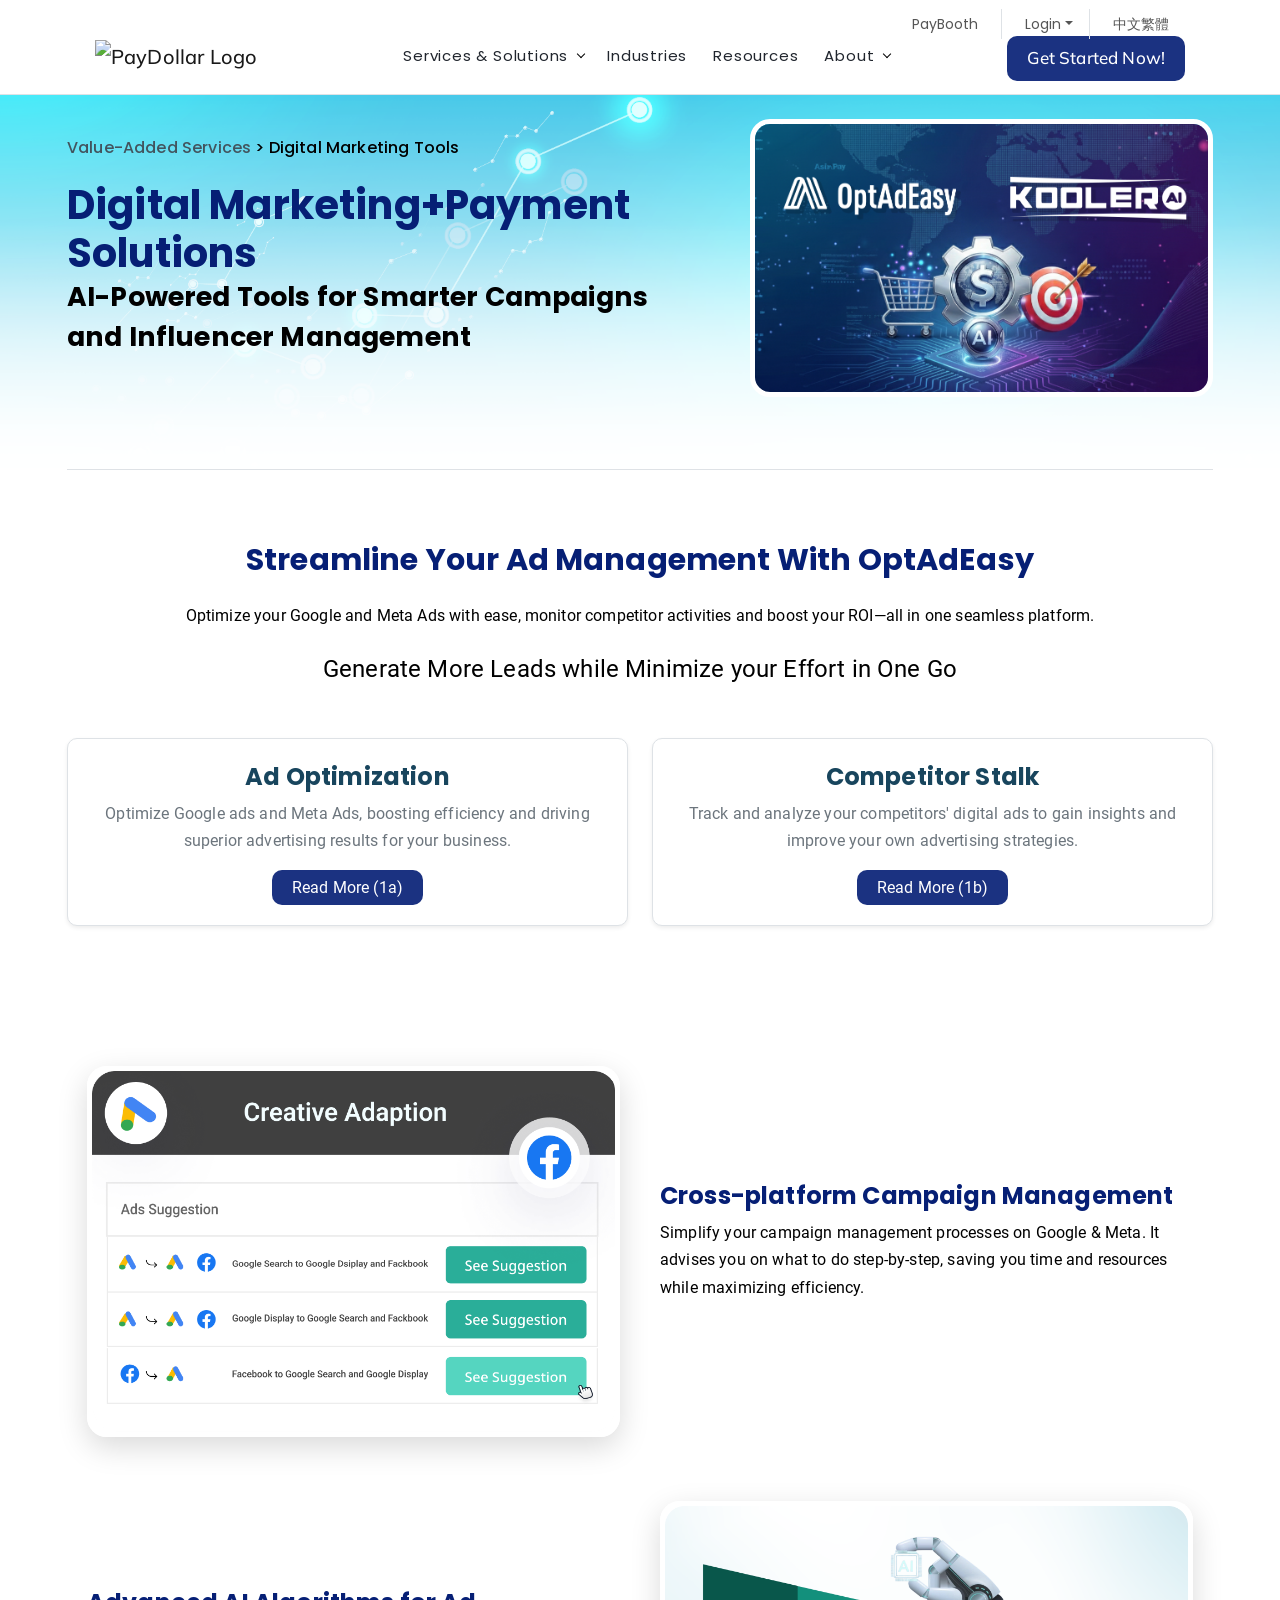
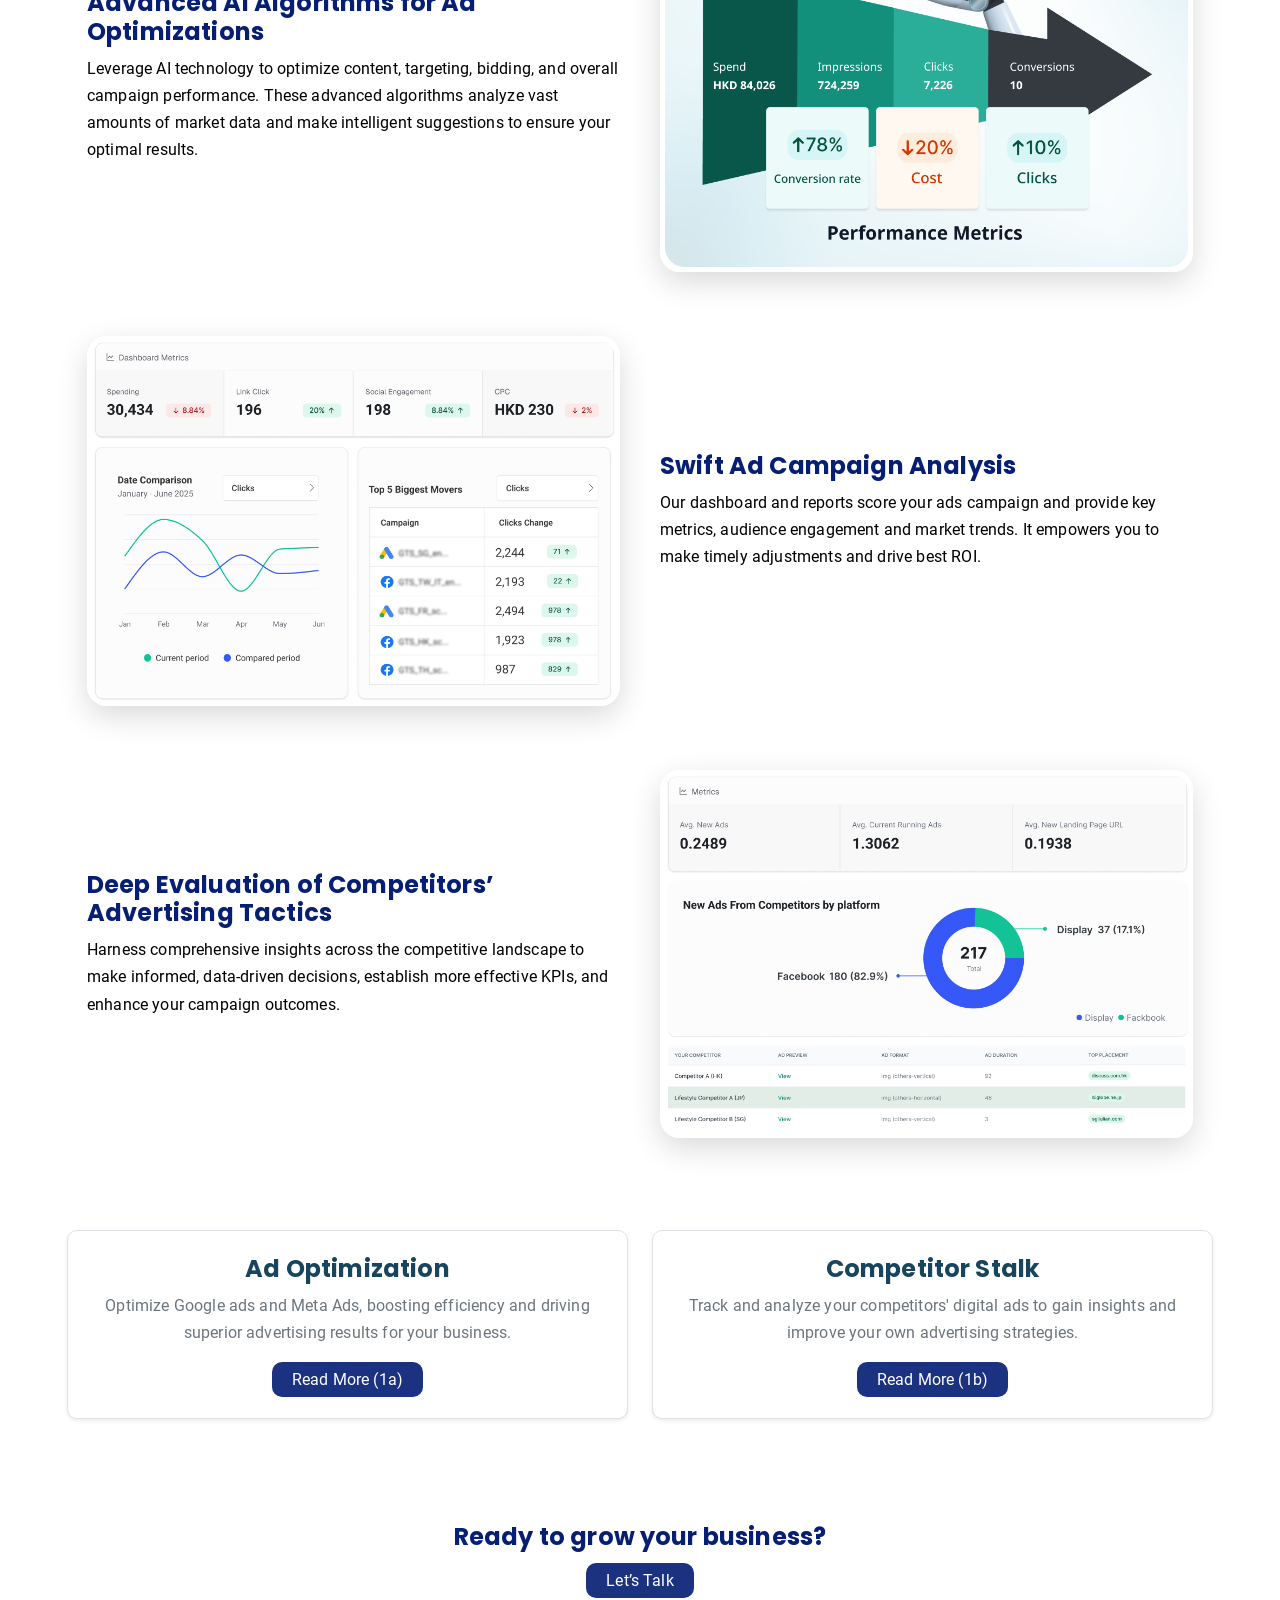
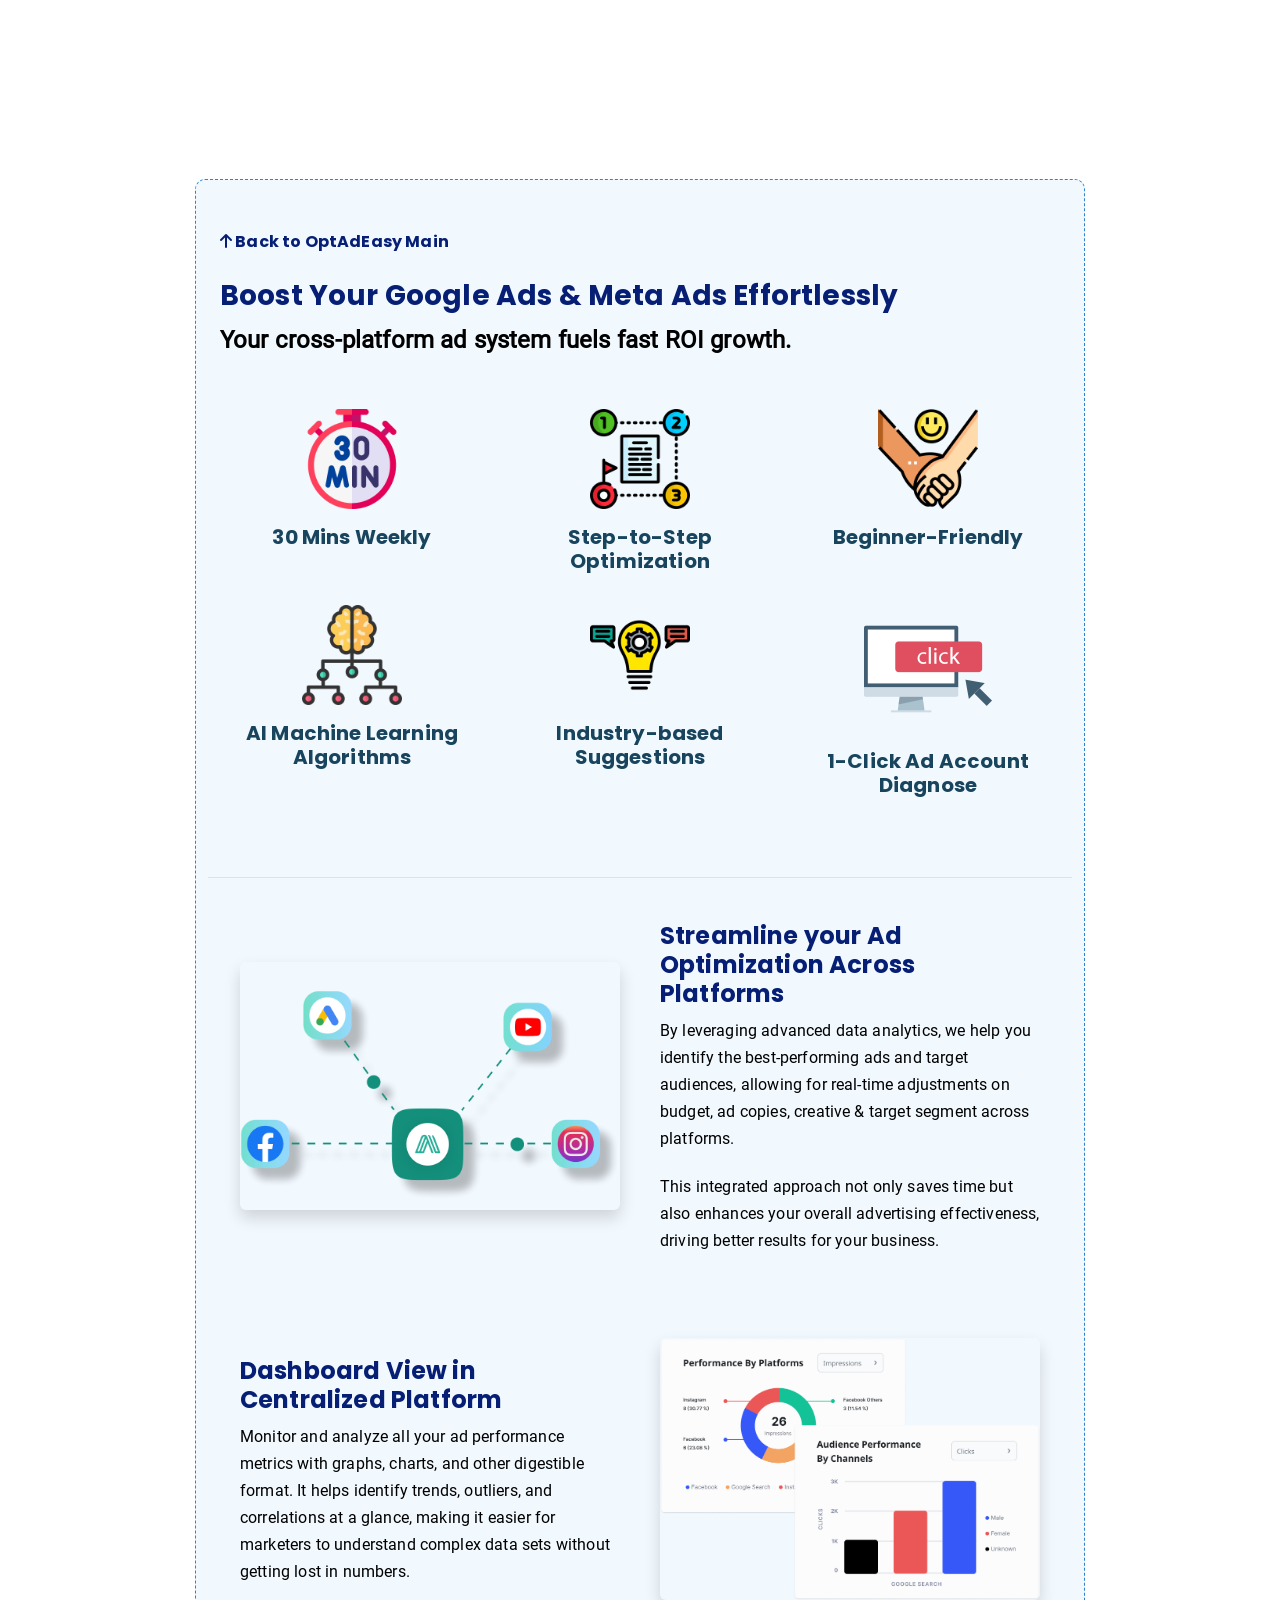
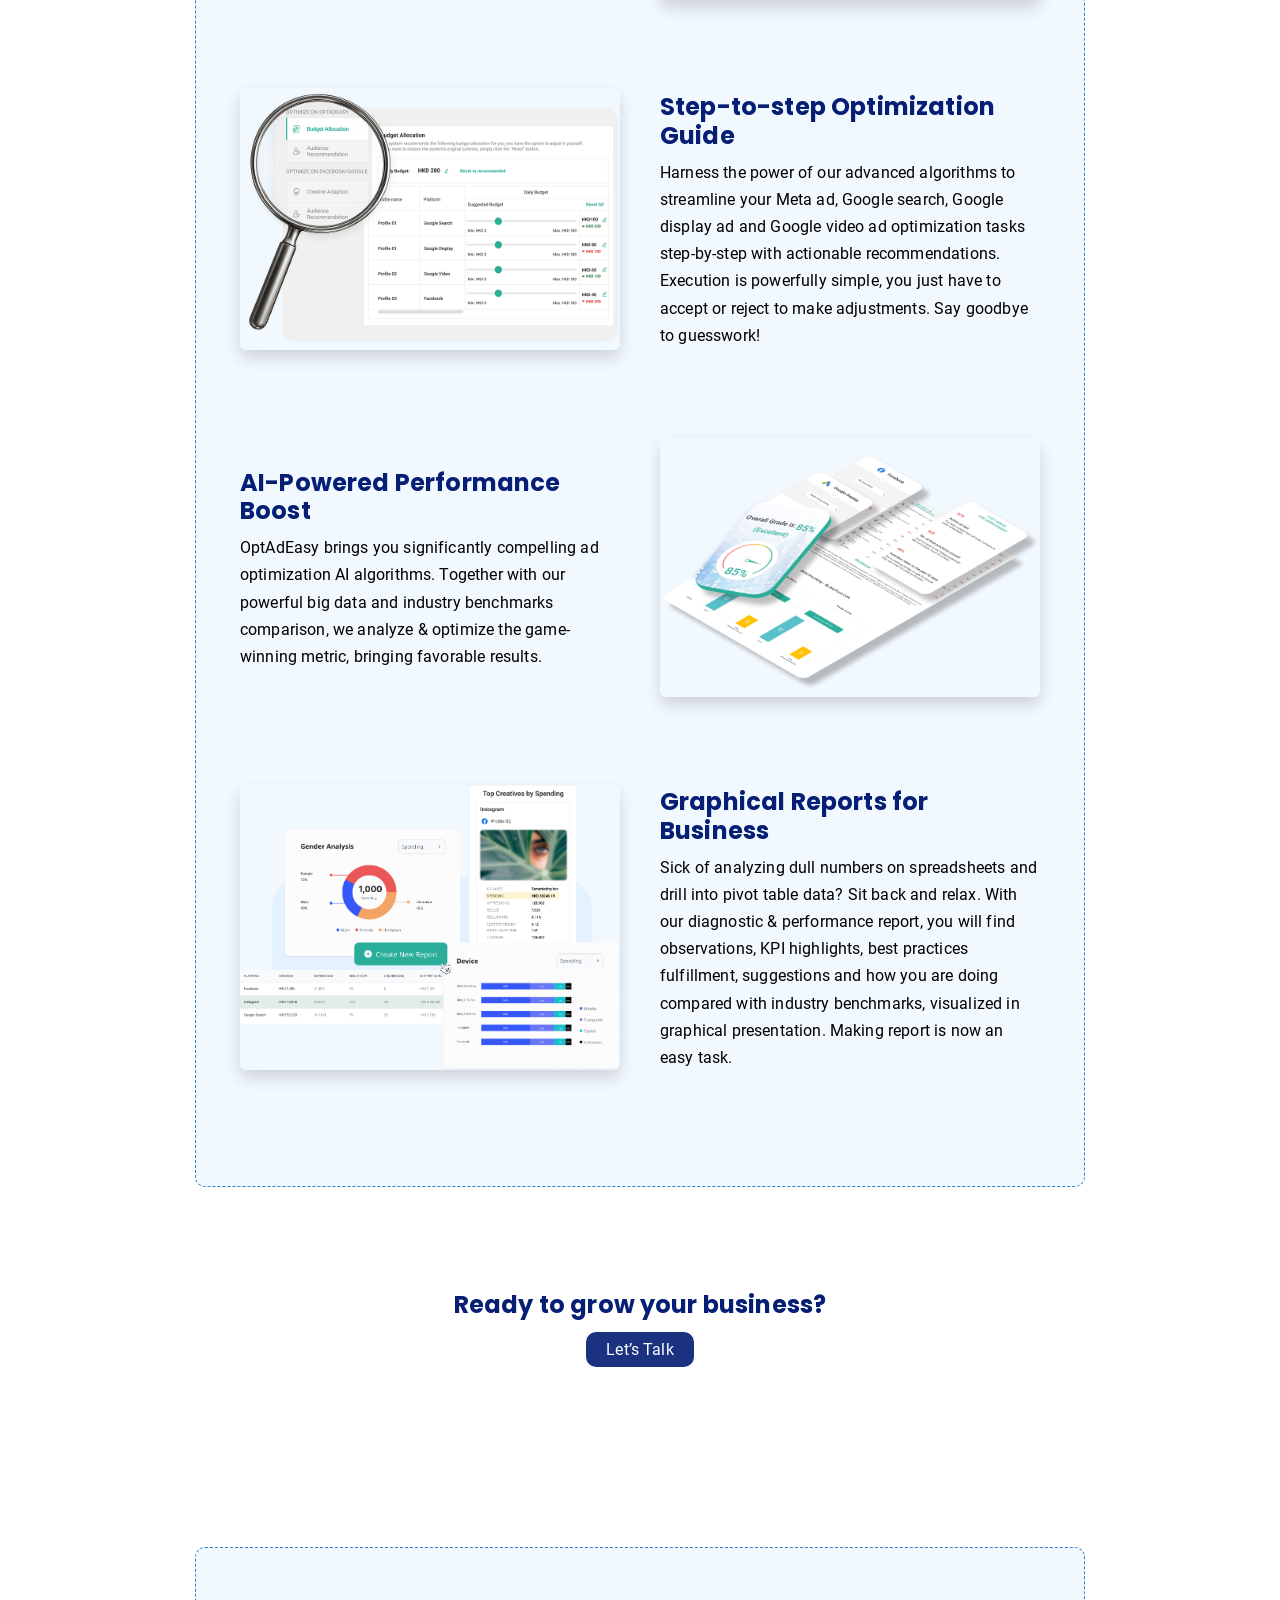
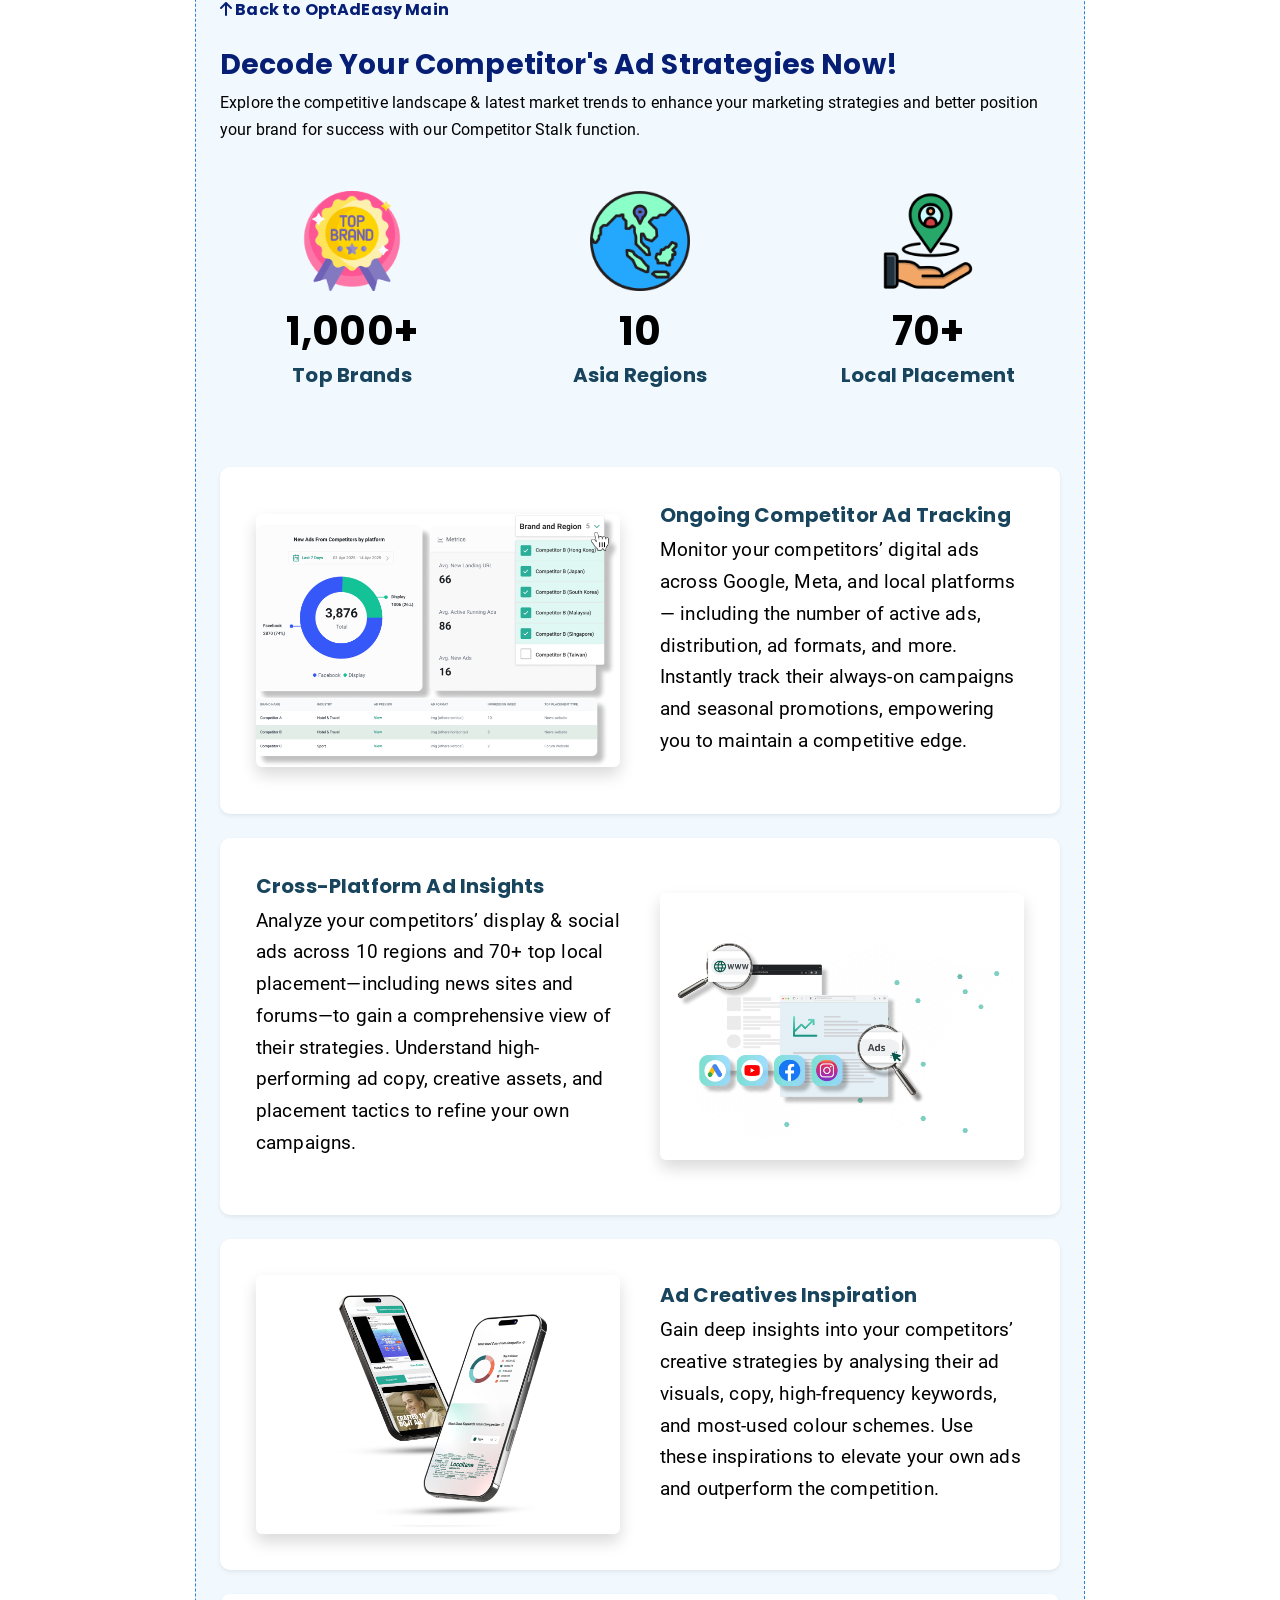
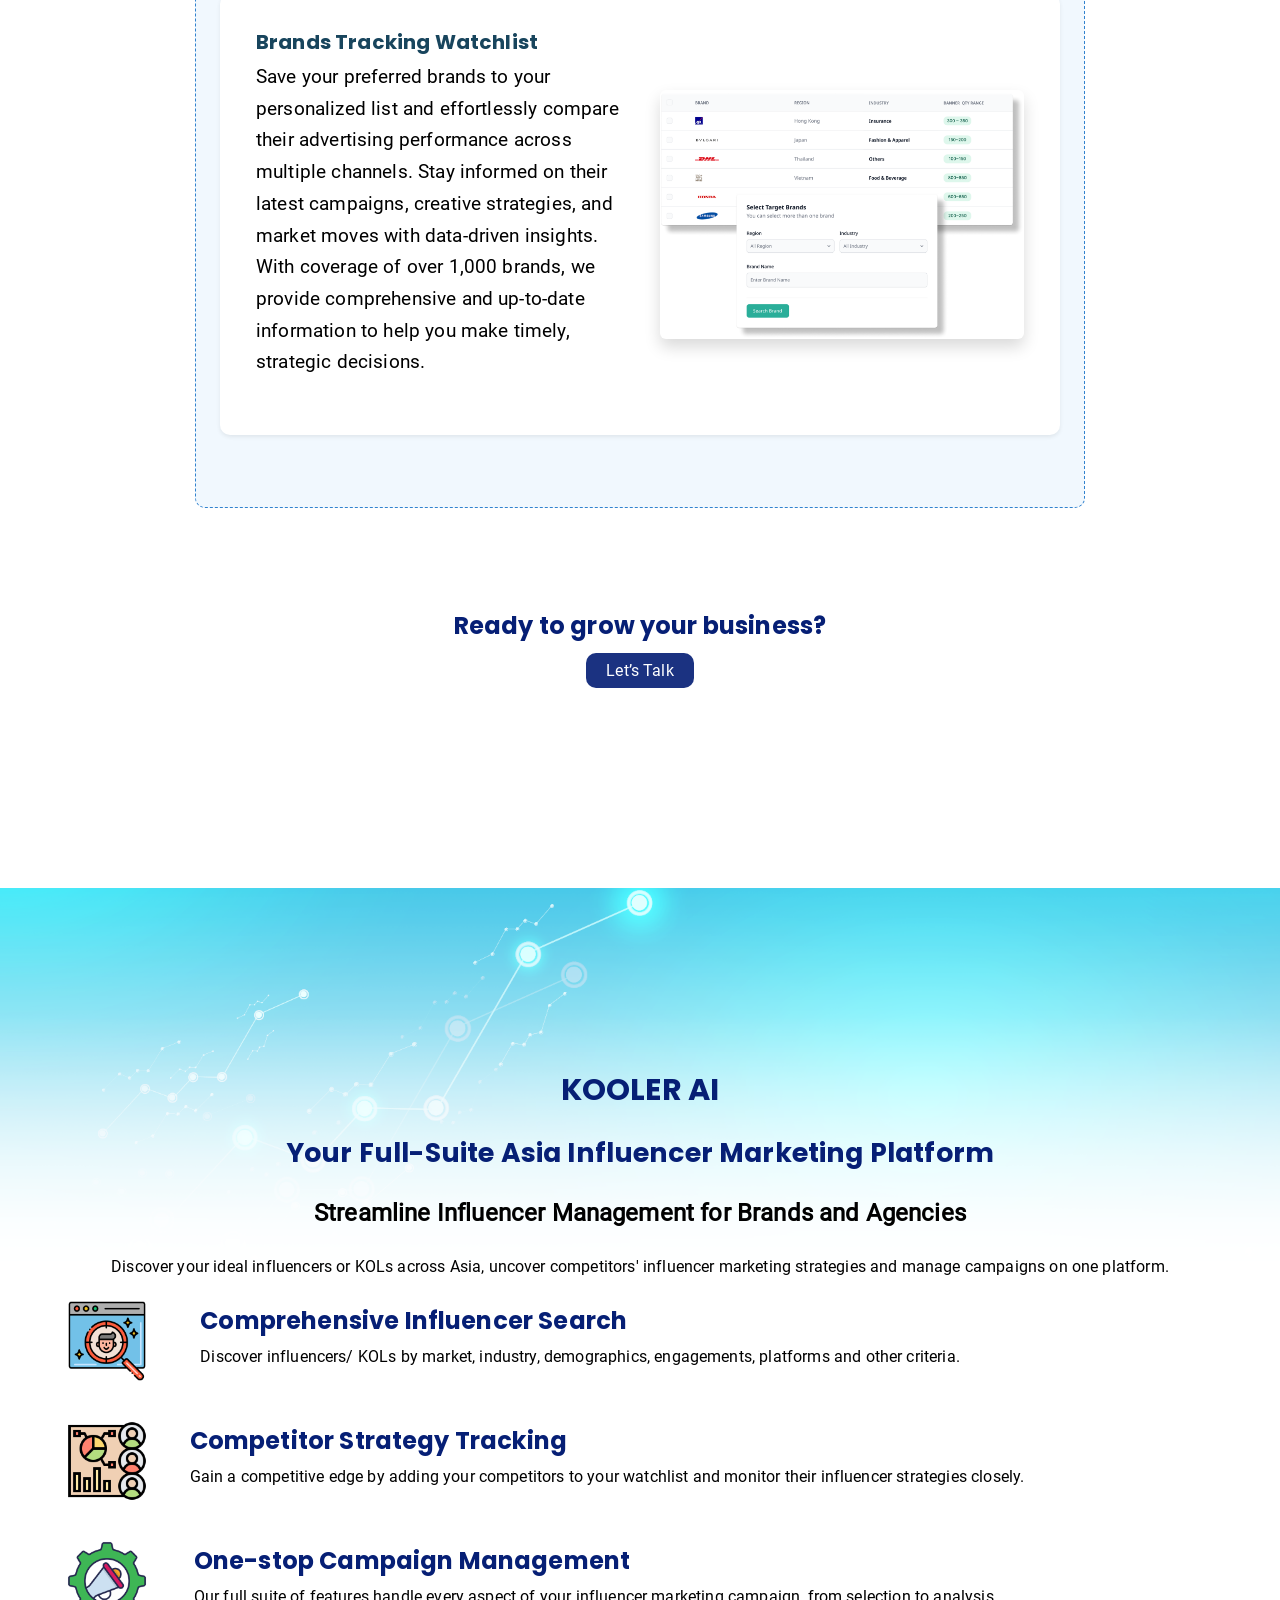
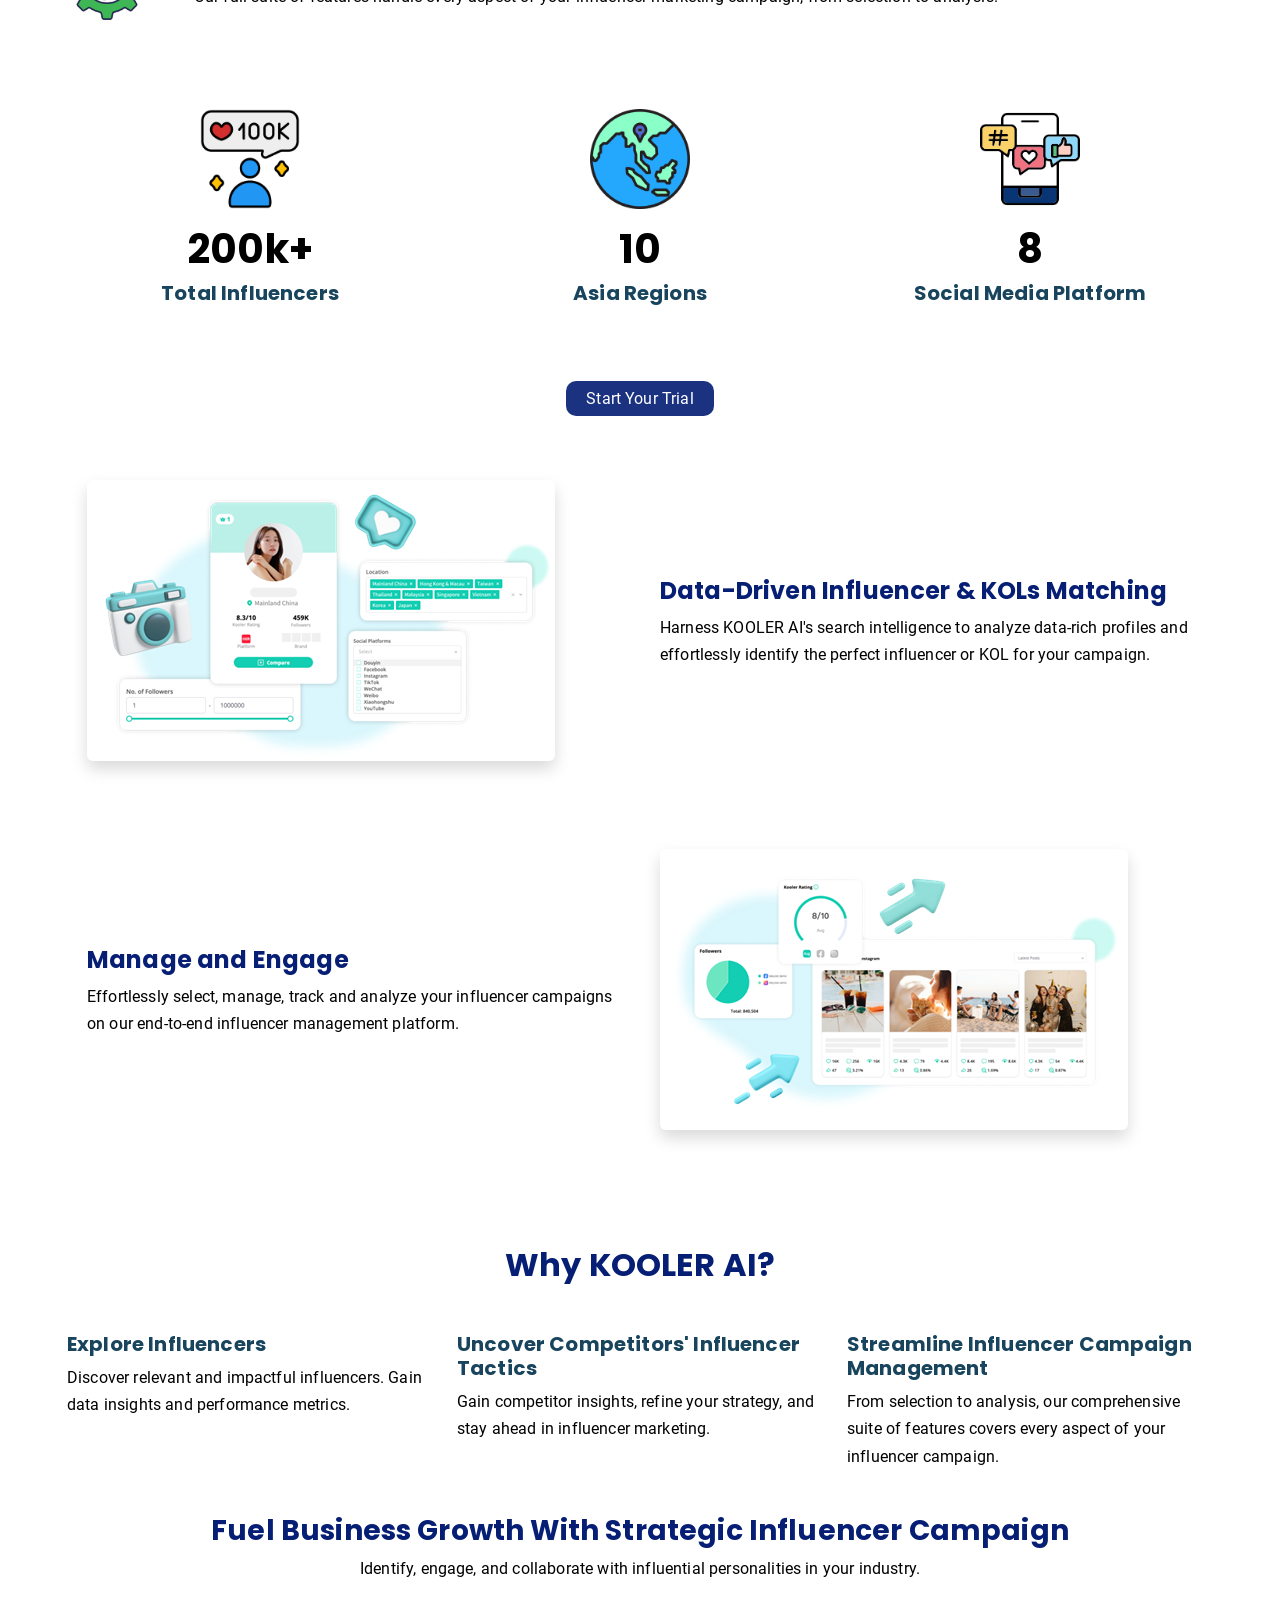
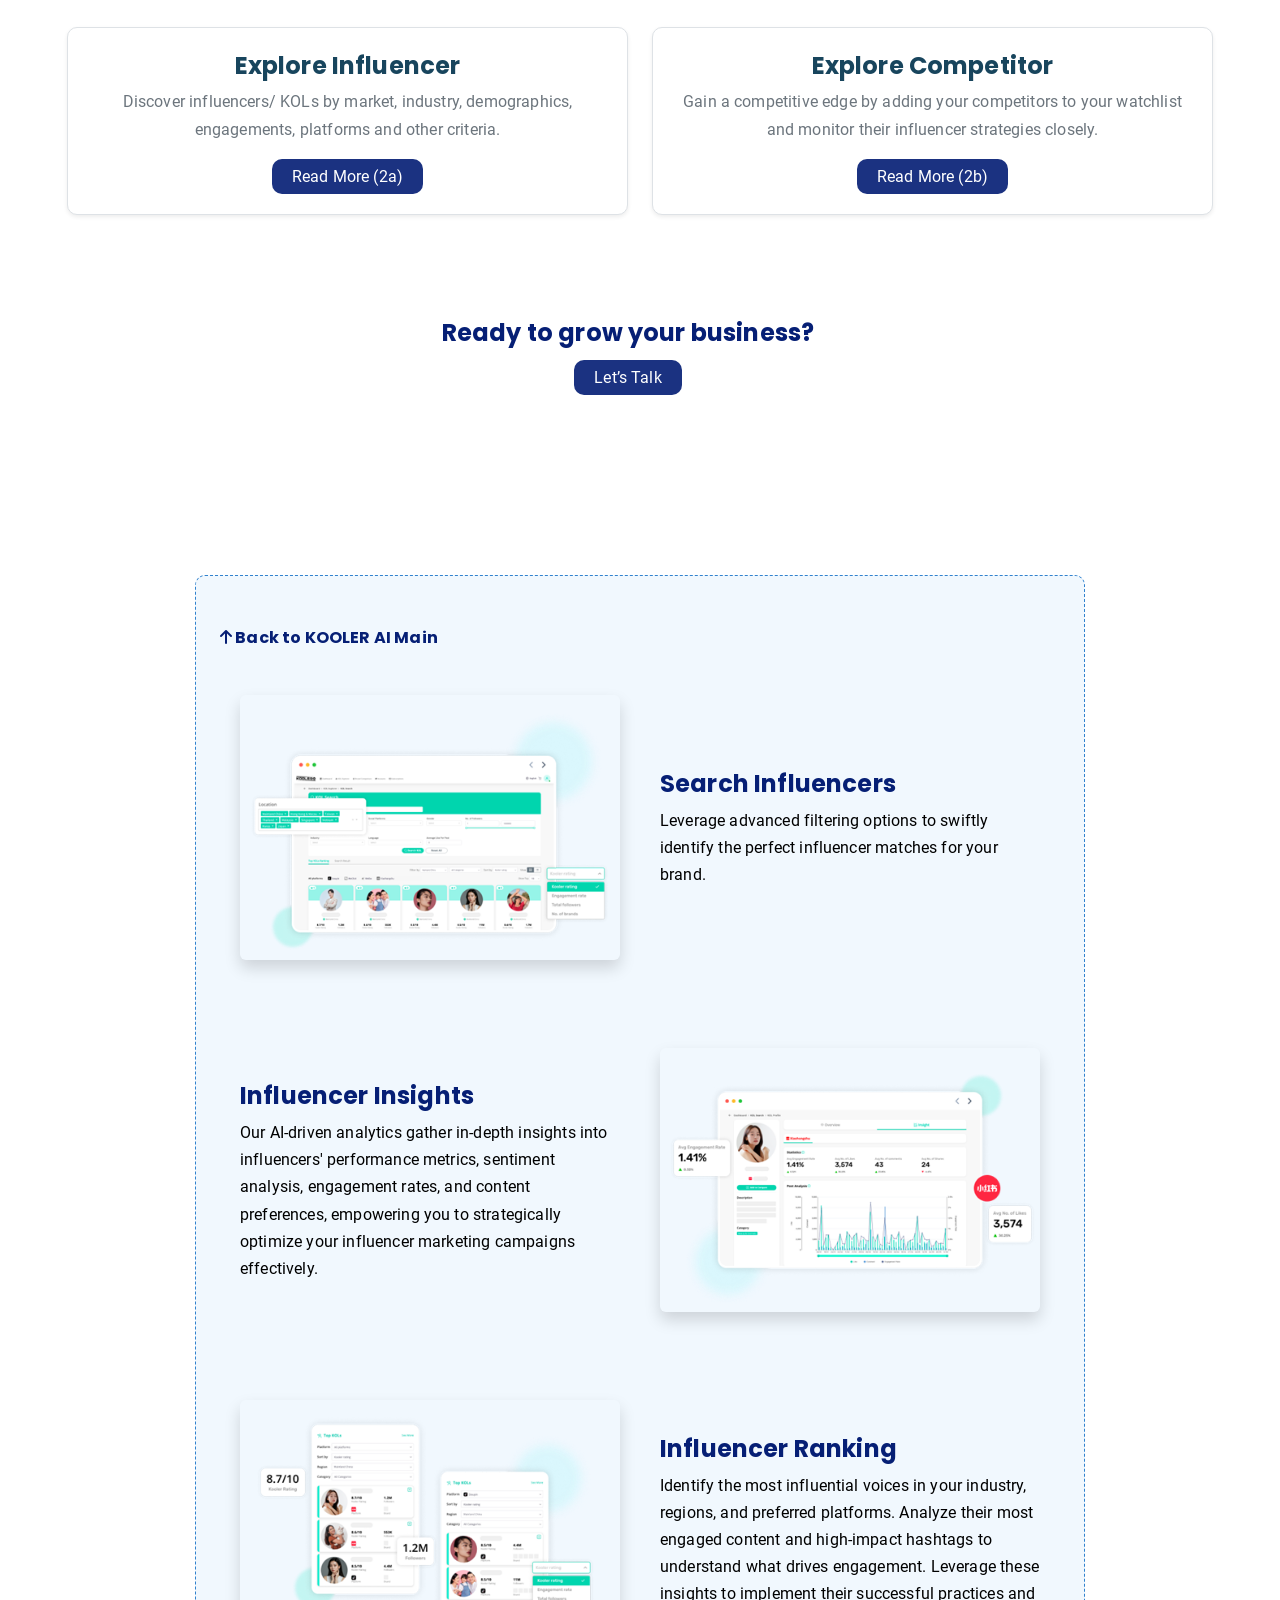
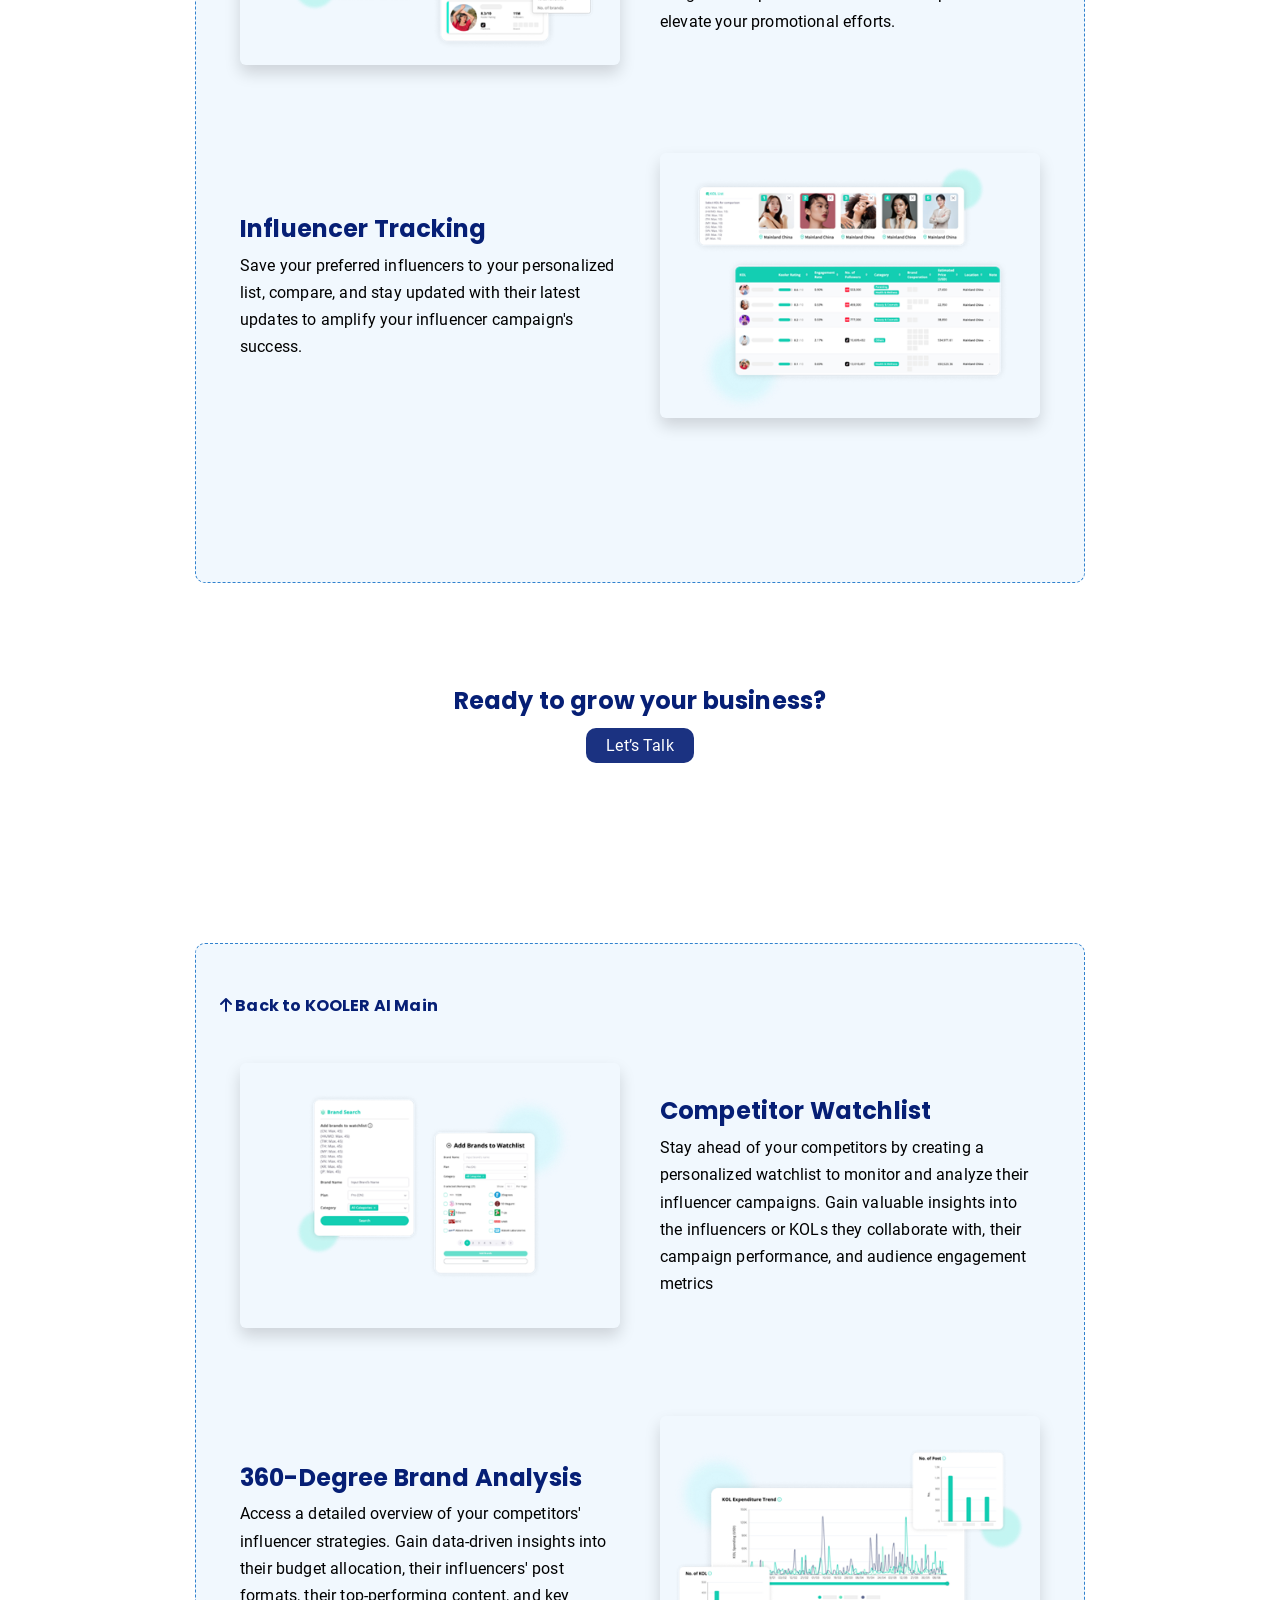
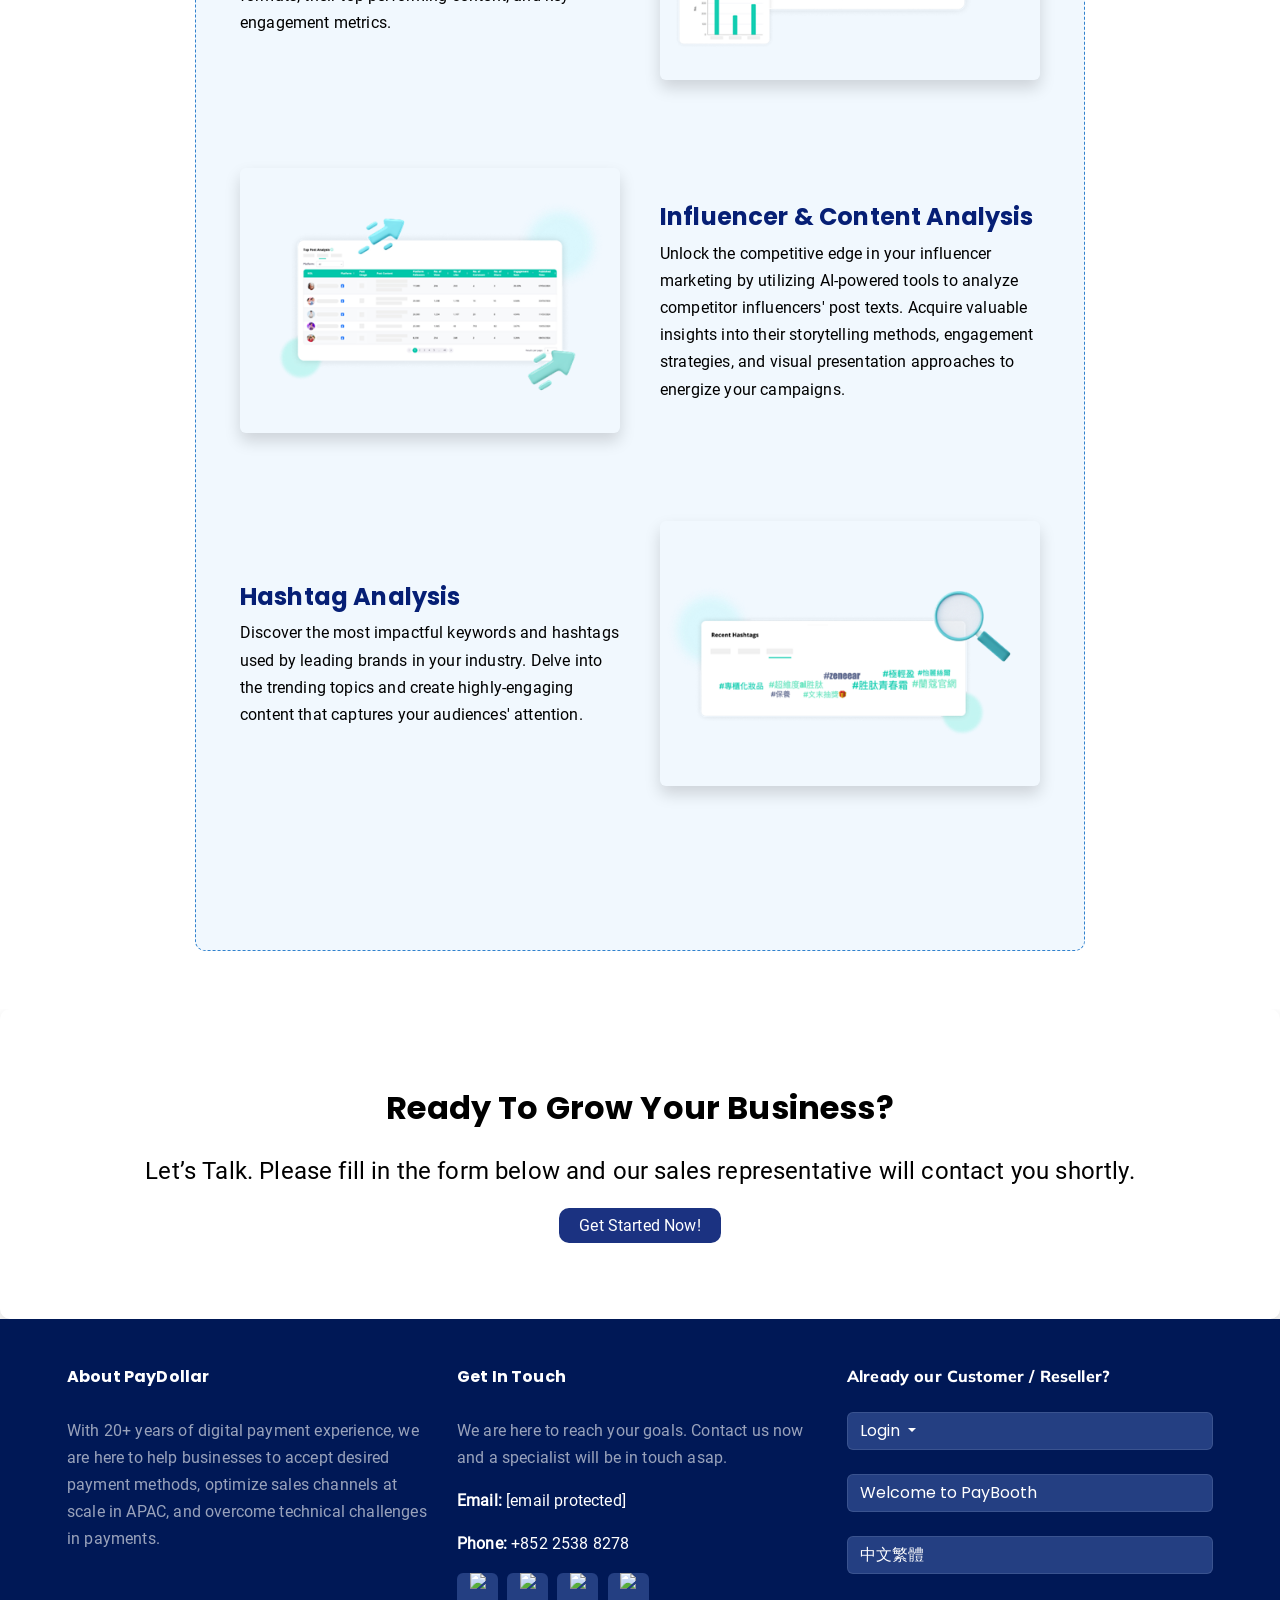
==== commit 92bec55c: "Update marketing-tools.html" ====
--- a/en/marketing-tools.html
+++ b/en/marketing-tools.html
@@ -1,3 +1,4 @@
+
 
 
 <!DOCTYPE html>
@@ -608,7 +609,7 @@
                 <a href="javascript:void(0);" onclick="scrollToId('optadeasy')" class="ff-poppins-bold mb-4 d-inline-block fc-ap-blue"><i class="fa fa-arrow-up"></i> Back to OptAdEasy Main</a>
                 
                 <h3 class="ff-poppins-bold fc-ap-blue">Decode Your Competitor's Ad Strategies Now!</h3>
-                <p>Explore the competitive landscape & latest market trends to enhance your marketing strategies and better position your brand for success with our Competitor Stalk function[cite: 29, 30].</p>
+                <p>Explore the competitive landscape & latest market trends to enhance your marketing strategies and better position your brand for success with our Competitor Stalk function.</p>
 
                 <div class="row mt-5 mb-5 text-center">
                 	<div class="col-lg-4 col-md-4 mb-4">
@@ -642,7 +643,7 @@
                     </td>
                     <td style="padding:20px; width:50%;">
                         <h5 class="ff-poppins-bold">Ongoing Competitor Ad Tracking</h5>
-                        <p class="fs-14">Monitor your competitors’ digital ads across Google, Meta, and local platforms — including the number of active ads, distribution, ad formats, and more[cite: 31]. Instantly track their always-on campaigns and seasonal promotions, empowering you to maintain a competitive edge[cite: 32].</p>
+                        <p class="fs-14">Monitor your competitors’ digital ads across Google, Meta, and local platforms — including the number of active ads, distribution, ad formats, and more. Instantly track their always-on campaigns and seasonal promotions, empowering you to maintain a competitive edge.</p>
                     </td>
                 </tr>
             </table>
@@ -655,7 +656,7 @@
                 <tr>
                     <td style="padding:20px; width:50%;">
                         <h5 class="ff-poppins-bold">Cross-Platform Ad Insights</h5>
-                        <p class="fs-14">Analyze your competitors’ display & social ads across 10 regions and 70+ top local placement—including news sites and forums—to gain a comprehensive view of their strategies[cite: 33]. Understand high-performing ad copy, creative assets, and placement tactics to refine your own campaigns[cite: 34].</p>
+                        <p class="fs-14">Analyze your competitors’ display & social ads across 10 regions and 70+ top local placement—including news sites and forums—to gain a comprehensive view of their strategies. Understand high-performing ad copy, creative assets, and placement tactics to refine your own campaigns.</p>
                     </td>
                     <td style="padding:20px; width:50%;">
                         <img src="../asset/img/marketingtools/optadeasy_11.png" class="img-fluid rounded shadow" style="box-shadow: 0 10px 30px rgba(0,0,0,0.15);">
@@ -674,7 +675,7 @@
                     </td>
                     <td style="padding:20px; width:50%;">
                         <h5 class="ff-poppins-bold">Ad Creatives Inspiration</h5>
-                        <p class="fs-14">Gain deep insights into your competitors’ creative strategies by analysing their ad visuals, copy, high-frequency keywords, and most-used colour schemes[cite: 35]. Use these inspirations to elevate your own ads and outperform the competition[cite: 36].</p>
+                        <p class="fs-14">Gain deep insights into your competitors’ creative strategies by analysing their ad visuals, copy, high-frequency keywords, and most-used colour schemes. Use these inspirations to elevate your own ads and outperform the competition.</p>
                     </td>
                 </tr>
             </table>
@@ -687,7 +688,7 @@
                 <tr>
                     <td style="padding:20px; width:50%;">
                         <h5 class="ff-poppins-bold">Brands Tracking Watchlist</h5>
-                        <p class="fs-14">Save your preferred brands to your personalized list and effortlessly compare their advertising performance across multiple channels[cite: 37, 158]. Stay informed on their latest campaigns, creative strategies, and market moves with data-driven insights[cite: 38, 159]. With coverage of over 1,000 brands, we provide comprehensive and up-to-date information to help you make timely, strategic decisions[cite: 39, 160].</p>
+                        <p class="fs-14">Save your preferred brands to your personalized list and effortlessly compare their advertising performance across multiple channels. Stay informed on their latest campaigns, creative strategies, and market moves with data-driven insights. With coverage of over 1,000 brands, we provide comprehensive and up-to-date information to help you make timely, strategic decisions.</p>
                     </td>
                     <td style="padding:20px; width:50%;">
                         <img src="../asset/img/marketingtools/optadeasy_13.png" class="img-fluid rounded shadow" style="box-shadow: 0 10px 30px rgba(0,0,0,0.15);">
--- a/asset/css/plugins.css
+++ b/asset/css/plugins.css
@@ -0,0 +1,48 @@
+/*-----------------------------------------------------------------------------------
+
+    Theme Name: Solutic - IT Solutions and Services HTML Template
+    Description: IT Solutions and Services HTML Template
+    Author: Website Design Templates
+    Version: 1.0
+
+-----------------------------------------------------------------------------------*/
+
+/* ----------------------------------------------------------------
+			[ All CSS Plugins & Default Classes File ]
+-----------------------------------------------------------------*/
+
+/* == bootstrap == */
+@import url("plugins/bootstrap.min.css");
+
+/* == animate == */
+@import url("plugins/animate.css");
+
+/* == fontawesome icon font == */
+@import url("plugins/fontawesome-all.min.css");
+
+/* == themify font == */
+@import url("plugins/themify-icons.css");
+
+/* == magnific-popup == */
+@import url("plugins/magnific-popup.css");
+
+/* == owl.carousel == */
+@import url("plugins/owl.carousel.css");
+
+/* == owl theme.carousel == */
+@import url("plugins/owl.theme.default.css");
+
+/* == lightgallery css == */
+@import url("plugins/lightgallery.css");
+
+/* == default classes == */
+@import url("plugins/default.css");
+
+/* == navigation == */
+@import url("plugins/nav-menu.css");
+
+/* == prism css == */
+@import url("plugins/prism.css");
+
+/* == jarallax css == */
+@import url("plugins/jarallax.css");
--- a/asset/css/styles.css
+++ b/asset/css/styles.css
@@ -0,0 +1,2774 @@
+@charset "UTF-8";
+/* ----------------------------------
+
+    01. Common styles
+    02. Button styles
+    03. Navigation
+    04. Banner
+    05. Section Heading
+    06. Page title
+    07. Cards
+    08. Video
+    09. Portfolio
+    10. Pagination
+    11. Owl Carousel
+    12. Tabs
+    13. Accordion
+    14. Pages
+    15. Elements
+    16. Others
+    17. Page Navigation
+    18. Footer
+    
+---------------------------------- */
+/*==============================
+ *    Common styles
+ *    ================================ */
+/* loader */
+#preloader {
+  position: fixed;
+  top: 0;
+  right: 0;
+  left: 0;
+  bottom: 0;
+  background-color: #fff;
+  z-index: 999999;
+  transition: 0.3s ease opacity;
+  text-align: center;
+  width: 100%;
+  height: 100%; }
+  #preloader:before {
+    content: "";
+    width: 80px;
+    height: 80px;
+    border: 3px solid #faa61a;
+    display: block;
+    border-radius: 50%;
+    position: absolute;
+    top: 50%;
+    left: 50%;
+    opacity: 0;
+    transform: translate(-50%, -50%);
+    animation-name: LoaderCicle;
+    animation-duration: 2s;
+    animation-iteration-count: infinite;
+    animation-timing-function: linear; }
+  #preloader:after {
+    content: "";
+    width: 80px;
+    height: 80px;
+    border: 3px solid #faa61a;
+    display: block;
+    border-radius: 50%;
+    position: absolute;
+    top: 50%;
+    left: 50%;
+    opacity: 0;
+    transform: translate(-50%, -50%);
+    animation-name: LoaderCicle;
+    animation-duration: 2s;
+    animation-iteration-count: infinite;
+    animation-timing-function: linear;
+    animation-delay: 1s; }
+
+@keyframes LoaderCicle {
+  0% {
+    width: 0;
+    height: 0;
+    opacity: 0; }
+  10% {
+    width: 10px;
+    height: 10px;
+    opacity: 1; }
+  80% {
+    width: 60px;
+    height: 60px;
+    opacity: 0.1; }
+  100% {
+    width: 70px;
+    height: 70px;
+    opacity: 0; } }
+/* theme color and basic options */
+a:hover, a:active {
+  color: #faa61a;
+  text-decoration: none; }
+
+.min-height-300 {
+  min-height: 300px; }
+
+.h-100vh {
+  height: 100vh; }
+
+.primary-overlay[data-overlay-dark]:before {
+  background: #faa61a; }
+
+.secondary-overlay[data-overlay-dark]:before {
+  background: #2ffa00; }
+
+.left-overlay-secondary[data-overlay-dark]:before {
+  background: rgba(24, 69, 93, 0.76);
+  background: linear-gradient(-90deg, transparent, #18455d 85%); }
+
+.dark-overlay[data-overlay-dark]:before {
+  background: #0c3246; }
+
+.left-overlay-dark[data-overlay-dark]:before {
+  background: rgba(12, 50, 70, 0.76);
+  background: linear-gradient(-90deg, transparent, #0c3246 100%); }
+
+.text-primary, .text-primary-hover:hover {
+  color: #e74860 !important; }
+
+.bg-primary {
+  background-color: #e74860 !important; }
+
+.border-primary {
+  border-color: #e74860 !important; }
+
+.text-secondary, .text-secondary-hover:hover {
+  color: #18455d !important; }
+
+.bg-secondary {
+  background-color: #18455d !important; }
+
+.bg-dark {
+  background-color: #0c3246 !important; }
+
+.border-secondary {
+  border-color: #18455d !important; }
+
+.text-dark, .text-dark-hover:hover {
+  color: #0c3246 !important; }
+
+.bg-white-opacity-light {
+  background-color: rgba(255, 255, 255, 0.2); }
+
+.form-control {
+  border-radius: 0; }
+
+.primary-shadow {
+  box-shadow: 0 0 70px rgba(0, 0, 0, 0.08); }
+
+.background-position-right-bottom {
+  background-position: right bottom; }
+
+.text-white-hover:hover {
+  color: #fff !important; }
+
+.text-white-hover-light:hover {
+  color: rgba(255, 255, 255, 0.65) !important; }
+
+/* height */
+.min-vh-100 {
+  min-height: 100vh; }
+
+.height-300 {
+  height: 300px; }
+
+.section-bg {
+  position: absolute;
+  background-size: cover;
+  top: 0;
+  left: 0;
+  width: 100%;
+  height: 360px;
+  background-position: center center;
+  background-repeat: no-repeat; }
+
+/* scroll to top */
+.scroll-to-top {
+  font-size: 20px;
+  text-align: center;
+  color: #fff;
+  text-decoration: none;
+  position: fixed;
+  bottom: 20px;
+  right: 20px;
+  display: none;
+  background: #faa61a;
+  width: 40px;
+  height: 40px;
+  line-height: 40px;
+  z-index: 9999;
+  outline: 0;
+  -webkit-transition: all .3s ease; }
+  .scroll-to-top i {
+    color: #fff; }
+  .scroll-to-top:hover {
+    color: #fff;
+    background: #18455d; }
+    .scroll-to-top:hover i {
+      color: #fff; }
+  .scroll-to-top:visited {
+    color: #fff;
+    text-decoration: none; }
+
+/* list-style1 */
+.list-style1 li {
+  display: flex;
+  justify-content: space-between;
+  border-bottom: 1px solid #f1f1f1;
+  padding: 15px 0; }
+  .list-style1 li:last-child {
+    border-bottom: unset;
+    padding-bottom: 0; }
+
+/* list-style2 */
+.list-style2 {
+  list-style: none;
+  padding-left: 0; }
+  .list-style2 li {
+    line-height: 32px;
+    padding-left: 30px;
+    position: relative;
+    margin-bottom: 8px; }
+    .list-style2 li:last-child {
+      margin-bottom: 0; }
+    .list-style2 li:before {
+      content: '\e64c';
+      font-family: 'themify';
+      font-size: 18px;
+      position: absolute;
+      top: 0;
+      left: 0;
+      font-weight: 700;
+      line-height: 35px;
+      color: #faa61a; }
+
+/*==============================
+ *    Button styles
+ *    ================================ */
+/* btn-style1 */
+.btn-style1 {
+  cursor: pointer;
+  display: inline-block;
+  position: relative;
+  font-size: 16px;
+  font-weight: 600;
+  line-height: 26px;
+  color: #ffffff;
+  background: #faa61a;
+  padding: 15px 40px !important;
+  z-index: 1;
+  transition: all 0.4s ease-in-out 0s; }
+  .btn-style1:before {
+    position: absolute;
+    content: "";
+    top: -4px;
+    right: 4px;
+    bottom: 4px;
+    left: -4px;
+    border: 1px solid #232323;
+    transition: all .2s ease-in-out;
+    -moz-transition: all .2s ease-in-out;
+    -ms-transition: all .2s ease-in-out;
+    -o-transition: all .2s ease-in-out;
+    -webkit-transition: all .2s ease-in-out; }
+  .btn-style1 span {
+    position: relative;
+    z-index: 9;
+    color: #ffffff; }
+  .btn-style1:hover:before {
+    top: 0;
+    left: 0;
+    bottom: 0;
+    right: 0; }
+  .btn-style1.secondary {
+    background: #18455d; }
+    .btn-style1.secondary:before {
+      border-color: #faa61a; }
+  .btn-style1.white-border:before {
+    border-color: #fff; }
+  .btn-style1.medium {
+    padding: 12px 36px !important; }
+  .btn-style1.small {
+    padding: 10px 34px !important; }
+
+/* ===================================
+    Navigation
+====================================== */
+/* top bar  */
+.top-bar-info {
+  display: inline-block;
+  vertical-align: middle; }
+  .top-bar-info ul {
+    margin-bottom: 0; }
+  .top-bar-info li {
+    font-weight: 500;
+    color: #fff;
+    list-style-type: none;
+    font-size: 14px;
+    padding: 0 5px 0;
+    display: inline-block;
+    margin-bottom: 0; }
+
+.top-bar {
+  display: block;
+  position: relative;
+  z-index: 12; 
+  padding: 7px 0;  }
+
+.top-bar-info li i {
+  font-size: 16px;
+  color: #fff;
+  margin-right: 8px;
+  margin-top: 0;
+  display: inline-block; 
+  vertical-align: text-bottom; }
+
+.top-social-icon {
+  padding: 0;
+  float: right;
+  margin: 0; }
+  .top-social-icon li {
+    font-size: 14px;
+    list-style-type: none;
+    float: left;
+    text-align: center;
+    margin: 0;
+    padding: 0 7px; }
+    .top-social-icon li:last-child {
+      padding-right: 0; }
+      .top-social-icon li:last-child a {
+        padding-right: 0; }
+    .top-social-icon li a {
+      color: #fff;
+      line-height: 28px;
+      -webkit-transition-duration: .3s;
+      transition-duration: .3s;
+      padding: 0 3px; }
+      .top-social-icon li a:hover {
+        color: rgba(255, 255, 255, 0.65); }
+
+/* menu area light */
+.navbar-nav li.current > a, .navbar-nav li.active > a {
+  color: #faa61a; }
+
+.attr-nav > ul > li > a.butn {
+  color: #fff; }
+
+.navbar > ul > li.current > a:after {
+  border-color: transparent #e74860 #e74860 transparent;
+border-color: transparent #e74860 #e74860 transparent;}
+
+.menu_area-light .navbar-nav li.current > a, .menu_area-light .navbar-nav li.active > a {
+  color: #faa61a;  }
+.menu_area-light .navbar > ul > li.current > a:after {
+  border-color: transparent #e74860 #e74860 transparent; 
+border-color: transparent #e74860 #e74860 transparent;}
+.menu_area-light.scrollHeader .navbar-nav li.current > a {
+  color: #faa61a;  }
+  .menu_area-light.scrollHeader .navbar-nav li.current > a:hover {
+    color: #faa61a;  }
+.menu_area-light.scrollHeader .navbar-nav li.active > a {
+  color: #faa61a;  }
+.menu_area-light.scrollHeader .navbar > ul > li.current > a:after {
+  border-color: transparent #e74860 #e74860 transparent; }
+
+@media screen and (min-width: 992px) {
+	
+  .menu_area-light .navbar ul ul li.active > a, .menu_area-light .navbar-nav li.has-sub a:hover {
+    color: #faa61a; }
+  .menu_area-light .navbar > ul > li.has-sub > a:hover:after {
+    border-color: #faa61a; }
+  .menu_area-light.scrollHeader .navbar-nav > li.has-sub > a:hover {
+    color: #faa61a;  }
+
+  .header-style2.scrollHeader .navbar-nav > li.has-sub > a:hover {
+    color: #faa61a;  }
+    .header-style2.scrollHeader .navbar-nav > li.has-sub > a:hover:after {
+      border-color: transparent #e74860 #e74860 transparent; 
+        border-color: transparent#faa61a #faa61a transparent; 
+    
+    }
+  .header-style2 .navbar > ul > li.has-sub.current > a:hover:after {
+    border-color: transparent #e74860 #e74860 transparent; 
+    border-color: transparent #faa61a #faa61a transparent; }
+    
+  .header-style2.scrollHeader .navbar-nav li.current > a {
+    color: #faa61a;  }
+    .header-style2.scrollHeader .navbar-nav li.current > a:hover {
+      color: #faa61a; }
+  .header-style2.scrollHeader .navbar > ul > li.current > a:after {
+    border-color: transparent #e74860 #e74860 transparent; 
+      border-color: transparent #faa61a #faa61a transparent; 
+    }
+  .header-style2 .navbar ul ul li.active > a {
+    color: #faa61a; }
+  .header-style2 .navbar-nav li.has-sub a:hover, .header-style2 .navbar-nav li.has-sub a:active, .header-style2 .navbar-nav li.has-sub a:focus, .header-style2 .navbar-nav li.current > a, .header-style2 .navbar-nav li.active > a {
+    color: #faa61a;  }
+  .header-style2 .navbar > ul > li.has-sub > a:hover:after, .header-style2 .navbar > ul > li.has-sub > a:active:after, .header-style2 .navbar > ul > li.has-sub > a:focus:after {
+    border-color: transparent #e74860 #e74860 transparent;
+     border-color: transparent #faa61a #faa61a transparent;} }
+	
+@media screen and (max-width: 991px) {
+  .header-style1 .navbar-toggler {
+    background: #faa61a; }
+    .header-style1 .navbar-toggler:after {
+      border-top: 2px solid #fff;
+      border-bottom: 2px solid #fff; }
+    .header-style1 .navbar-toggler:before {
+      background: #fff; }
+    .header-style1 .navbar-toggler.menu-opened:after, .header-style1 .navbar-toggler.menu-opened:before {
+      background: #fff; } }
+	  
+/* header style 2 */
+.header-style2 .navbar-nav li.current > a {
+  color: #faa61a; }
+.header-style2 .navbar > ul > li.current > a:after {
+  border-color: transparent #e74860 #e74860 transparent;
+ border-color: transparent #faa61a #faa61a transparent;}
+.header-style2.scrollHeader .navbar-nav li.current > a {
+  color: #faa61a; }
+  .header-style2.scrollHeader .navbar-nav li.current > a:hover {
+    color: #faa61a; }
+.header-style2.scrollHeader .navbar > ul > li.current > a:after {
+  border-color: transparent #e74860 #e74860 transparent;
+ border-color: transparent #faa61a #faa61a transparent;}
+
+@media screen and (min-width: 992px) {
+  .header-style2 .navbar ul ul li.active > a {
+    color: #faa61a; }
+  .header-style2 .butn.secondary:before {
+    background: #ffffff; }
+  .header-style2 .butn.secondary:hover, .header-style2 .butn.secondary:focus, .header-style2 .butn.secondary:active {
+    color: #18455d !important; }
+  .header-style2.scrollHeader .butn.secondary:before {
+    background: #faa61a;}
+  .header-style2.scrollHeader .butn.secondary:hover, .header-style2.scrollHeader .butn.secondary:focus, .header-style2.scrollHeader .butn.secondary:active {
+    color: #fff !important; } }
+/* ===================================
+    Banner
+====================================== */
+.slider-fade1 .owl-item {
+  position: relative; }
+.slider-fade1 h1 {
+  margin-bottom: 25px;
+  animation-delay: 0.8s; }
+  .slider-fade1 h1 span {
+    -webkit-text-fill-color: transparent;
+    -webkit-text-stroke-width: 1px;
+    -webkit-text-stroke-color: #fff; }
+.slider-fade1 p {
+  animation-delay: 1.2s; }
+.slider-fade1 a {
+  animation-delay: 1.6s; }
+.slider-fade1 .owl-dots {
+  position: absolute;
+  bottom: 40px;
+  right: 50px; 
+  margin: 0 !important; }
+.slider-fade1 .video_btn {
+  background: rgba(29, 70, 93, 0.3);
+  color: #18455d;  }
+  .slider-fade1 .video_btn:before, .slider-fade1 .video_btn:after {
+    content: none !important; }
+.slider-fade1.owl-theme .owl-dots {
+  counter-reset: dots;
+  font-size: 1.7rem;
+  color: #18455d;  }
+  .slider-fade1.owl-theme .owl-dots .owl-dot {
+    position: relative; }
+    .slider-fade1.owl-theme .owl-dots .owl-dot.active {
+      color: #faa61a; }
+    .slider-fade1.owl-theme .owl-dots .owl-dot:before {
+      counter-increment: dots;
+      content: counter(dots,decimal-leading-zero);
+      position: absolute;
+      right: 8px;
+      font-weight: 800;
+      z-index: 2;
+      font-size: 34px; }
+    .slider-fade1.owl-theme .owl-dots .owl-dot span {
+      background: transparent;
+      height: 60px;
+      width: 50px;
+      border-radius: 0;
+      position: relative;
+      margin: 0 20px 0 0; }
+      .slider-fade1.owl-theme .owl-dots .owl-dot span:before {
+        position: absolute;
+        content: '';
+        width: 8px;
+        height: 8px;
+        right: -31px;
+        top: 26px;
+        background-color: #faa61a;}
+    .slider-fade1.owl-theme .owl-dots .owl-dot:last-child span:before {
+      content: none; }
+    .slider-fade1.owl-theme .owl-dots .owl-dot.active span, .slider-fade1.owl-theme .owl-dots .owl-dot:hover span {
+      background-color: transparent; }
+
+.line-animated {
+  width: 68%;
+  height: 100%;
+  position: absolute;
+  left: 50%;
+  top: 0;
+  transform: translateX(-50%);
+  z-index: 99;
+  pointer-events: none; }
+  .line-animated > span {
+    background: rgba(0, 0, 0, 0.09);
+    width: 1px;
+    height: 100%;
+    position: absolute;
+    left: 0%;
+    top: 0; }
+    .line-animated > span:before {
+      content: "";
+      background-image: linear-gradient(0deg, #e74860, transparent);
+      width: 1px;
+      height: 100px;
+      position: absolute;
+      top: 0;
+      left: 0px;
+      z-index: -1;
+      -webkit-animation: line-animation 9s linear infinite alternate;
+      animation: line-animation 9s linear infinite alternate; }
+    .line-animated > span:nth-child(2) {
+      left: 25%; }
+      .line-animated > span:nth-child(2):before {
+        content: "";
+        -webkit-animation: line-animation 9s linear 1s infinite alternate;
+        animation: line-animation 9s linear 1s infinite alternate; }
+    .line-animated > span:nth-child(3) {
+      left: 50%; }
+      .line-animated > span:nth-child(3):before {
+        content: "";
+        -webkit-animation: line-animation 9s linear 2s infinite alternate;
+        animation: line-animation 9s linear 2s infinite alternate; }
+    .line-animated > span:nth-child(4) {
+      left: 75%; }
+    .line-animated > span:nth-child(5) {
+      left: 100%; }
+      .line-animated > span:nth-child(5):before {
+        content: "";
+        -webkit-animation: line-animation 9s linear 1s infinite alternate;
+        animation: line-animation 9s linear 1s infinite alternate; }
+
+@-webkit-keyframes line-animation {
+  from {
+    top: 0; }
+  to {
+    top: 100%; } }
+@keyframes line-animation {
+  from {
+    top: 0; }
+  to {
+    top: 100%; } }
+@media screen and (max-width: 1199px) {
+  .slider-fade1 .item:before {
+    content: '';
+    background: rgba(255, 255, 255, 0.75);
+    position: absolute;
+    height: 100%;
+    width: 100%;
+    top: 0;
+    left: 0; } }
+/*==============================
+ *    Section Heading
+ *    ================================ */
+.section-title .sm-title {
+  position: relative;
+  font-weight: 700;
+  text-transform: uppercase;
+  font-size: 15px;
+  display: inline-block;
+  margin-bottom: 12px;
+  padding-bottom: 12px;
+  color: #faa61a;
+  z-index: 9; }
+.section-title h2 {
+  position: relative;
+  z-index: 9; }
+.section-title .sm-title:before {
+  position: absolute;
+  content: '';
+  height: 2px;
+  width: 80px;
+  bottom: 0;
+  left: 50%;
+  transform: translateX(-50%);
+  background: #dedede; }
+.section-title .sm-title:after {
+  position: absolute;
+  content: '';
+  height: 8px;
+  width: 8px;
+  border-radius: 50px;
+  background-color: #faa61a; 
+  right: 0px;
+  left: auto;
+  bottom: -3px;
+  animation: pulsex 5s ease infinite alternate; }
+.section-title.left .sm-title:before {
+  left: 0;
+  transform: unset; }
+
+@keyframes pulsex {
+  0% {
+    transform: translateX(0); }
+  100% {
+    transform: translateX(-100px); } }
+/* ===================================
+    Page title
+====================================== */
+.page-title-section {
+  padding: 170px 0 150px 0; }
+  .page-title-section.style1 {
+    padding: 150px 0; }
+  .page-title-section h1 {
+    font-size: 64px;
+    line-height: 1;
+    text-shadow: 0 0 3px rgba(0, 0, 0, 0.2);
+    color: #ffffff;
+    margin-bottom: 15px;
+    position: relative;
+    z-index: 9; }
+
+.pagetitle-lg-title {
+  display: block;
+  font-size: 105px;
+  line-height: 1;
+  font-weight: 800;
+  color: #ffffff;
+  opacity: 0.2;
+  -webkit-text-fill-color: transparent;
+  -webkit-text-stroke-width: 1px;
+  margin: 0 0 -58px 0;
+  position: relative;
+  z-index: 1;
+  text-transform: uppercase; }
+
+.page-title-section ul {
+  margin: 0;
+  padding: 11px 20px;
+  list-style: none;
+  display: inline-block;
+  line-height: 1.2;
+  background: rgba(255, 255, 255, 0.2); }
+  .page-title-section ul li {
+    display: inline-block; }
+    .page-title-section ul li:last-child {
+      color: #ffffff;
+      opacity: 0.80;
+      font-size: 16px;
+      font-weight: 700;
+      text-transform: capitalize;
+      letter-spacing: 1px; }
+      .page-title-section ul li:last-child a {
+        color: #ffffff;
+        opacity: 0.80;
+        font-size: 16px;
+        font-weight: 700;
+        text-transform: capitalize;
+        letter-spacing: 1px; }
+    .page-title-section ul li:after {
+      content: '\f111';
+      font-weight: 700;
+      vertical-align: middle;
+      color: #faa61a;
+      font-size: 9px;
+      font-family: "Font Awesome 6 Free";
+      padding: 0 5px 0 10px; }
+    .page-title-section ul li:last-child:after {
+      content: none; }
+    .page-title-section ul li a {
+      color: #ffffff;
+      font-size: 16px;
+      font-weight: 700;
+      text-transform: capitalize;
+      letter-spacing: 1px; }
+.page-title-section .shape-1 {
+  padding: 20px;
+  background: #fff;
+  z-index: 3;
+  bottom: 73px;
+  left: 52px; }
+
+@media screen and (max-width: 1199px) {
+  .page-title-section {
+    padding: 150px 0 130px 0; }
+    .page-title-section h1 {
+      font-size: 52px;
+      margin-bottom: 10px; } }
+@media screen and (max-width: 991px) {
+  .page-title-section {
+    padding: 140px 0 120px 0; }
+    .page-title-section.style1 {
+      padding: 130px 0; }
+    .page-title-section h1 {
+      font-size: 48px; }
+
+  .pagetitle-lg-title {
+    font-size: 85px;
+    margin: 0 0 -48px 0; } }
+@media screen and (max-width: 767px) {
+  .pagetitle-lg-title {
+    font-size: 70px; } }
+@media screen and (max-width: 575px) {
+  .page-title-section {
+    padding: 100px 0 100px 0; }
+    .page-title-section.style1 {
+      padding: 100px 0; }
+    .page-title-section h1 {
+      font-size: 36px; }
+
+  .pagetitle-lg-title {
+    font-size: 38px;
+    margin: 0 0 -24px 0; } }
+/* page title2 */
+.page-title-section2 {
+  padding: 210px 0 150px; }
+
+@media screen and (max-width: 1199px) {
+  .page-title-section2 {
+    padding: 170px 0 110px; } }
+@media screen and (max-width: 991px) {
+  .page-title-section2 {
+    padding: 150px 0 90px; } }
+@media screen and (max-width: 767px) {
+  .page-title-section2 {
+    padding: 130px 0 70px; } }
+/*==============================
+ *    Cards
+ *    ================================ */
+/* card-style-01 */
+.card-style01 {
+  position: relative;
+  margin-bottom: 30px; }
+  .card-style01:hover .title {
+    -webkit-transition: all 0.35s ease-in-out;
+    transition: all 0.35s ease-in-out;
+    bottom: 0;
+    visibility: hidden;
+    opacity: 0; }
+  .card-style01 .title {
+    margin-left: 30px;
+    position: absolute;
+    background: #fff;
+    bottom: -30px;
+    padding: 15px 30px;
+    -webkit-transition: all 0.45s ease-in-out;
+    transition: all 0.45s ease-in-out;
+    right: 0;
+    left: 0;
+    box-shadow: 0px 16px 32px 0px rgba(0, 0, 0, 0.06);
+    display: flex;
+    align-items: center;
+    justify-content: space-between; }
+  .card-style01:hover .overlay {
+    top: 0;
+    opacity: 1;
+    visibility: visible;
+    height: 100%; }
+  .card-style01 .overlay {
+    position: absolute;
+    left: 0;
+    top: 0;
+    padding: 37px;
+    z-index: 1;
+    height: 80%;
+    display: flex;
+    justify-content: center;
+    align-items: center;
+    transition: all 0.35s ease-in-out;
+    width: 100%;
+    visibility: hidden;
+    opacity: 0; }
+    .card-style01 .overlay::after {
+      position: absolute;
+      left: 0;
+      top: 0;
+      content: "";
+      height: 100%;
+      width: 100%;
+      background: #0c3246; 
+      z-index: -1;
+      opacity: 0.7; opacity: 0.8;
+      -webkit-transition: all 0.35s ease-in-out;
+      transition: all 0.35s ease-in-out; }
+
+/* card-style-02 */
+.card-style-02 {
+  position: relative; }
+  .card-style-02 .card-icon {
+    width: 65px;
+    height: 65px;
+    display: flex;
+    box-shadow: 0 0 26px rgba(0, 0, 0, 0.17);
+    justify-content: center;
+    align-items: center;
+    border-radius: 50%;
+    background: #fff;
+    position: relative; }
+    .card-style-02 .card-icon:after {
+      content: '';
+      height: 65px;
+      width: 65px;
+      border-radius: 50%;
+      border: 1px solid #faa61a; 
+      position: absolute;
+      left: -5px;
+      top: -5px; }
+
+/* card-style-03 */
+.card-style-03 {
+  position: relative; }
+  .card-style-03 .card-price {
+    background-color: #18455d;
+    position: absolute;
+    bottom: -50px;
+    right: 30px;
+    width: 100px;
+    color: #fff;
+    height: 100px;
+    box-shadow: 0 0 40px 5px rgba(0, 0, 0, 0.03);
+    display: flex;
+    flex-direction: column;
+    align-items: center;
+    justify-content: center; }
+  .card-style-03 .price-before {
+    position: absolute;
+    top: 0;
+    left: 0;
+    writing-mode: tb-rl;
+    background: #faa61a;
+    padding: 15px 5px;
+    color: #fff; }
+
+/* card-style-04 */
+.card-style-04 {
+  overflow: hidden;
+  box-shadow: 0 0 70px rgba(0, 0, 0, 0.08);
+  border: none; }
+  .card-style-04 .card-list {
+    position: absolute;
+    top: 0;
+    left: 30px; }
+    .card-style-04 .card-list a {
+      margin-right: 4px;
+      margin-bottom: 4px;
+      display: inline-block;
+      font-size: 14px;
+      color: #ffffff;
+      background: #faa61a; 
+      padding: 4px 20px; }
+      .card-style-04 .card-list a:hover, .card-style-04 .card-list a:active, .card-style-04 .card-list a:focus {
+        background: #18455d; }
+  .card-style-04 .blog-img img {
+    transition: all 0.3s ease-in-out; }
+  .card-style-04:hover .blog-img img {
+    transform: scale(1.1); }
+
+/*==============================
+ *    Video
+ *    ================================ */
+.embed-responsive {
+  position: relative;
+  display: block;
+  height: 0;
+  padding: 0;
+  overflow: hidden; }
+  .embed-responsive .embed-responsive-item, .embed-responsive iframe, .embed-responsive embed, .embed-responsive object, .embed-responsive video {
+    position: absolute;
+    top: 0;
+    bottom: 0;
+    left: 0;
+    width: 100%;
+    height: 100%;
+    border: 0; }
+
+.embed-responsive-16by9 {
+  padding-bottom: 56.25%; }
+
+.embed-responsive-4by3 {
+  padding-bottom: 75%; }
+
+.fullscreen-bg {
+  position: absolute;
+  top: -15px;
+  right: 0;
+  bottom: 0;
+  left: 0;
+  overflow: hidden;
+  z-index: -100; }
+
+.fullscreen-bg__video {
+  position: absolute;
+  top: 0;
+  left: 0;
+  width: 100%;
+  height: 100%; }
+
+@media (min-aspect-ratio: 16 / 9) {
+  .fullscreen-bg__video {
+    height: 300%;
+    top: -100%; } }
+@media (max-aspect-ratio: 16 / 9) {
+  .fullscreen-bg__video {
+    width: 300%;
+    left: -100%; } }
+@supports (-webkit-touch-callout: none) {
+  @media (min-aspect-ratio: 16 / 9) {
+    .fullscreen-bg__video {
+      height: 400%;
+      top: -100%; } }
+  @media (max-aspect-ratio: 16 / 9) {
+    .fullscreen-bg__video {
+      width: 400%;
+      left: -100%; } } }
+.video_btn {
+  position: relative;
+  height: 80px;
+  width: 80px;
+  background: #faa61a;
+  text-align: center;
+  display: inline-block;
+  line-height: 80px;
+  color: #fff;
+  border-radius: 50%;
+  transition-duration: 0s;
+  -ms-transition-duration: 0s;
+  -moz-transition-duration: 0s;
+  -webkit-transition-duration: 0s;
+  -o-transition-duration: 0s; }
+  .video_btn:hover i, .video_btn:focus i {
+    color: #fff; }
+  .video_btn:after {
+    content: "";
+    position: absolute;
+    left: 50%;
+    top: 50%;
+    height: 80px;
+    width: 80px;
+    border: 2px solid #faa61a;
+    border-radius: 50%;
+    transform: translate(-50%, -50%);
+    -moz-transform: translateX(-50%) translateY(-50%);
+    -webkit-transform: translateX(-50%) translateY(-50%);
+    -ms-transform: translateX(-50%) translateY(-50%);
+    -o-transform: translateX(-50%) translateY(-50%);
+    transform: translateX(-50%) translateY(-50%);
+    opacity: .3;
+    animation: pulse-border 1500ms ease-out infinite; }
+  .video_btn:before {
+    content: "";
+    position: absolute;
+    left: 50%;
+    top: 50%;
+    height: 95px;
+    width: 95px;
+    border: 2px solid #faa61a;
+    border-radius: 50%;
+    transform: translate(-50%, -50%);
+    -moz-transform: translateX(-50%) translateY(-50%);
+    -webkit-transform: translateX(-50%) translateY(-50%);
+    -ms-transform: translateX(-50%) translateY(-50%);
+    -o-transform: translateX(-50%) translateY(-50%);
+    transform: translateX(-50%) translateY(-50%);
+    opacity: .3;
+    animation: pulse-border 1500ms ease-out infinite; }
+  .video_btn.small {
+    width: 55px;
+    height: 55px;
+    line-height: 55px; }
+    .video_btn.small:after {
+      height: 50px;
+      width: 50px; }
+    .video_btn.small:before {
+      height: 65px;
+      width: 65px; }
+
+@keyframes pulse-border {
+  0% {
+    transform: translateX(-50%) translateY(-50%) translateZ(0) scale(1);
+    opacity: 1; }
+  100% {
+    transform: translateX(-50%) translateY(-50%) translateZ(0) scale(1.5);
+    opacity: 0; } }
+@media screen and (max-width: 1199px) {
+  .video_btn {
+    height: 75px;
+    width: 75px;
+    line-height: 75px; }
+    .video_btn:after {
+      height: 75px;
+      width: 75px; }
+    .video_btn:before {
+      height: 90px;
+      width: 90px; } }
+@media screen and (max-width: 991px) {
+  .video_btn {
+    height: 70px;
+    width: 70px;
+    line-height: 70px; }
+    .video_btn:after {
+      height: 70px;
+      width: 70px; }
+    .video_btn:before {
+      height: 85px;
+      width: 85px; }
+
+  @keyframes pulse-border {
+    0% {
+      transform: translateX(-50%) translateY(-50%) translateZ(0) scale(1); }
+    100% {
+      transform: translateX(-50%) translateY(-50%) translateZ(0) scale(1.2); } } }
+@media screen and (max-width: 767px) {
+  .video_btn {
+    height: 60px;
+    width: 60px;
+    line-height: 60px; }
+    .video_btn:after {
+      height: 60px;
+      width: 60px; }
+    .video_btn:before {
+      height: 75px;
+      width: 75px; } }
+/*==============================
+ *    Portfolio
+ *    ================================ */
+/* filtering */
+.filtering {
+  margin-bottom: 40px; }
+  .filtering span {
+    cursor: pointer;
+    font-size: 14.4px;
+    font-weight: 600;
+    margin-right: 10px;
+    display: inline-block;
+    margin-bottom: 5px;
+    padding: 6px 15px;
+    background: transparent; 
+    color: #18455d;
+    border: 2px solid #18455d; }
+    .filtering span:last-child {
+      margin: 0; }
+  .filtering .active {
+    color: #ffffff;
+    background: #faa61a;
+    border: 2px solid #faa61a; }
+
+@media screen and (max-width: 767px) {
+  .filtering {
+    margin-bottom: 0; }
+    .filtering span {
+      margin-bottom: 17px; } }
+@media screen and (max-width: 575px) {
+  .filtering span {
+    padding: 6px 8px;
+    margin-right: 5px;
+    font-size: 13px; } }
+/* popup gallery */
+.lg-backdrop {
+  z-index: 99999; }
+
+.lg-outer {
+  z-index: 999999; }
+  .lg-outer .lg-thumb-item.active, .lg-outer .lg-thumb-item:hover {
+    border-color: #faa61a; }
+
+.lg-progress-bar .lg-progress {
+  background-color: #faa61a; }
+
+.lg-backdrop.in {
+  opacity: 0.85; }
+
+/* portfolio-style01 */
+.portfolio-style01 {
+  position: relative;
+  border-radius: 5px; }
+  .portfolio-style01 .portfolio-img {
+    display: flex;
+    justify-content: center;
+    align-items: center;
+    position: relative;
+    overflow: hidden;
+    margin: 0; }
+    .portfolio-style01 .portfolio-img a {
+      position: relative;
+      display: inline-block; }
+  .portfolio-style01:hover .portfolio-img img {
+    transform: scale(1.1); }
+  .portfolio-style01 .portfolio-content, .portfolio-style01 .portfolio-img img {
+    transition: all 0.3s ease-in-out; }
+  .portfolio-style01:hover .portfolio-content {
+    transform: translateY(0%);
+    opacity: 1;
+    visibility: visible; }
+  .portfolio-style01 .portfolio-content {
+    left: 0px;
+    bottom:-43px;
+    background-color: #fff !important; 
+    opacity: 0;
+    right: 0;
+    margin: 0 20px;
+    visibility: hidden;
+    position: absolute;
+    transform: translateY(50%);
+    z-index: 2;
+    padding: 40px 40px 0 40px ; 
+    box-shadow: 0 0 70px rgba(0, 0, 0, 0.08);
+    transition: all 0.5s ease-in-out; }
+  .portfolio-style01:hover::after {
+    visibility: visible;
+    opacity: 1; }
+  .portfolio-style01:after {
+    position: absolute;
+    z-index: 1;
+    top: 0;
+    left: 0;
+    width: 100%;
+    height: 100%;
+    opacity: 0;
+    visibility: hidden;
+    background: rgba(31, 36, 44, 0.7);
+    content: "";
+    transition: all 0.3s ease-in-out; }
+
+@media screen and (max-width: 1199px) {
+  .portfolio-style01 .portfolio-content {
+    padding: 30px; } }
+/*==============================
+ *    Pagination
+ *    ================================ */
+.pagination {
+  border-radius: 0;
+  padding: 0;
+  margin-left: auto;
+  margin-right: auto; }
+  .pagination ul {
+    display: inline-block;
+    margin: 0 auto;
+    padding: 0; }
+  .pagination li {
+    display: inline;
+    margin-right: 10px; }
+    .pagination li:last-child {
+      margin-right: 0; }
+  .pagination a {
+    background: transparent;
+    font-weight: 700;
+    text-align: center;
+    padding: 12px 16px;
+    color: #42545e;
+    border: 1px solid #dddddd;
+    line-height: 25px; }
+    .pagination a:hover, .pagination a:active, .pagination a:focus {
+      background-color: #18455d;
+      color: #ffffff;
+      box-shadow: none; }
+  .pagination .active a {
+    background-color: #f7f7f7;
+    color: #002147;
+    border: 1px solid #dbdbdb;
+    cursor: default; }
+
+@media screen and (max-width: 575px) {
+  .pagination li {
+    margin-right: 8px; } }
+/*==============================
+ *    Owl Carousel
+ *    ================================ */
+.owl-theme .owl-nav.disabled + .owl-dots {
+  margin-top: 40px; }
+.owl-theme .owl-dots .owl-dot span {
+  border-radius: 0; }
+.owl-theme .owl-dots .owl-dot.active span, .owl-theme .owl-dots .owl-dot:hover span {
+  background-color: #faa61a; }
+
+.owl-nav i, .owl-nav span {
+  color: #232323;
+  font-size: 28px; }
+
+.owl-carousel .owl-item img {
+  width: auto;
+  display: inline-block; }
+
+/*==============================
+ *    Tabs
+ *    ================================ */
+ul.resp-tabs-list {
+  margin-bottom: 15px;
+  padding: 0px;}
+
+.resp-tabs-list li {
+  font-weight: 600;
+  font-size: 18px; 
+  display: inline-block;
+  padding: 12px 20px;
+  box-shadow: 0 0 70px rgba(0, 0, 0, 0.08);
+  margin: 0 4px 0 0;
+  list-style: none;
+  cursor: pointer;
+  background: #fff;
+  color: #faa61a;
+  text-align: left;
+  border-radius: 0;  }
+  .resp-tabs-list li:last-child {
+    margin-right: 0; }
+  .resp-tabs-list li i {
+    font-size: 24px;
+    padding-right: 10px;
+    vertical-align: text-bottom;  }
+
+.resp-tabs-container {
+  padding: 0px;
+  clear: left; }
+
+.resp-tab-content {
+  display: none;
+  padding: 40px;  }
+
+.resp-tabs-list li.resp-tab-active {
+  margin-bottom: -1px; 
+  background-color: #faa61a;
+  color: #fff;}
+
+.resp-content-active, .resp-accordion-active {
+  display: block;  }
+
+.resp-tab-content {
+  border: none;
+  float: left;
+  width: 100%;
+  box-shadow: none;
+  border-radius: 4px;
+  background: transparent;   }
+
+h2.resp-accordion {
+  cursor: pointer;
+  display: none;
+  font-size: 18px;
+  color: #fff;
+  border-top: 0px solid #c1c1c1;
+  margin-bottom: 5px;
+  padding: 14px 15px;
+  float: left;
+  width: 100%;
+  background: #001856!important; /* 18455d  */
+  border-radius: 0; }
+h2.resp-tab-active {
+  border-bottom: 0px solid #c1c1c1 !important;
+  background-color: #faa61a !important;/* #e74860 */
+  color: #fff;
+  margin-bottom: 0;
+  border-radius: 0px; }
+h2.resp-tab-title:last-child {
+  border-bottom: 12px solid #c1c1c1 !important;
+  background: blue; }
+
+.tab-style1.top-margin {
+  margin-top: -55px !important;}
+
+/* vertical tabs */
+.resp-vtabs.style1 ul.resp-tabs-list {
+  margin-top: -80px; }
+.resp-vtabs ul.resp-tabs-list {
+  float: left;
+  width: 100%;
+  background: #fff;
+  box-shadow: 0 0 70px 0 rgba(0, 0, 0, 0.1);
+  padding: 40px;
+  margin-bottom: 0; }
+.resp-vtabs .resp-tabs-list li {
+  display: block;
+  padding: 18px 20px !important;
+  margin: 0 0 25px;
+  cursor: pointer;
+  float: none;
+  font-size: 18px;
+  background: rgba(24, 69, 93, 0.1);
+  color: #18455d;
+  border-radius: 0px; }
+  .resp-vtabs .resp-tabs-list li:last-child {
+    margin-bottom: 0; }
+.resp-vtabs .resp-tabs-container {
+  padding: 0px;
+  background-color: #fff;
+  float: left;
+  width: 100%;
+  clear: none;
+  border-radius: 0;
+  border-top-right-radius: 8px;
+  border-bottom-right-radius: 8px; }
+.resp-vtabs .resp-tab-content {
+  word-wrap: break-word;
+  border-radius: 8px;
+  border-top-left-radius: 0;
+  border-bottom-left-radius: 0;
+  padding: 0; }
+.resp-vtabs li.resp-tab-active {
+  position: relative;
+  z-index: 1;
+  margin-right: -1px !important;
+  padding: 18px 20px !important;
+  background-color: #faa61a;
+  color: #fff; }
+
+.resp-arrow {
+  border-color: transparent #fff #fff transparent;
+  border-style: solid;
+  border-width: 0 2px 2px 0;
+  float: right;
+  display: block;
+  height: 8px;
+  transform: rotate(45deg);
+  width: 8px;
+  margin-top: 7px; }
+
+h2.resp-tab-active span.resp-arrow {
+  border-color: #fff transparent transparent #fff;
+  border-style: solid;
+  border-width: 2px 0 0 2px;
+  float: right;
+  display: block;
+  height: 8px;
+  transform: rotate(45deg);
+  width: 8px;
+  margin-top: 10px;  }
+
+/* accordion styles */
+.resp-easy-accordion h2.resp-accordion {
+  display: block; }
+.resp-easy-accordion .resp-tab-content {
+  border: 1px solid #c1c1c1; }
+  .resp-easy-accordion .resp-tab-content:last-child {
+    border-bottom: 1px solid #c1c1c1; }
+
+.resp-jfit {
+  width: 100%;
+  margin: 0px; }
+
+.resp-tab-content-active {
+  display: block;
+  border-color: #e8e8e8 !important; }
+
+h2.resp-accordion.resp-tab-active {
+  border-color: #e8e8e8 !important; }
+
+/* change the breakpoint to set the accordion */
+@media screen and (max-width: 991px) {
+  .tab-style1.top-margin {
+    margin-top: 0 !important; }
+
+  ul.resp-tabs-list {
+    display: none; }
+
+  h2.resp-accordion {
+    display: block; }
+    h2.resp-accordion i {
+      margin-right: 8px;
+      font-size: 20px;
+      color: #fff;
+      vertical-align: text-bottom; }
+
+  .resp-vtabs .resp-tab-content {
+    margin-bottom: 5px;
+    padding: 30px; }
+    .resp-vtabs .resp-tab-content:last-child {
+      margin-bottom: 0; }
+  .resp-vtabs .resp-tabs-container {
+    border: none !important;
+    float: left;
+    width: 100%;
+    min-height: 100px;
+    clear: none;
+    background: none; }
+
+  .resp-accordion-closed {
+    display: none !important; }
+
+  .resp-tab-content {
+    background-color: #fff;
+    border-radius: 0;
+    border: 1px solid #eee;
+    margin-bottom: 5px;
+    padding: 30px; }
+    .resp-tab-content:last-child {
+      margin-bottom: 0; } }
+@media screen and (max-width: 575px) {
+  .resp-vtabs .resp-tab-content, .resp-tab-content {
+    padding: 20px; } }
+/*==============================
+ *    Accordion
+ *    ================================ */
+/*accordion-style*/
+.accordion-style .card {
+  background: transparent;
+  box-shadow: 0 0 40px 5px rgba(0, 0, 0, 0.03);
+  border: none;
+  margin-top: 0 !important;
+  border-radius: 0; }
+.accordion-style .card-header {
+  border: 0px;
+  padding: 0;
+  border-bottom: none;
+  background: none; }
+.accordion-style .btn-link {
+  color: #faa61a;
+  line-height: 26px;
+  position: relative;
+  border: none;
+  border-bottom: none;
+  border-left: none;
+  display: block;
+  width: 100%;
+  text-align: left;
+  white-space: normal;
+  border-radius: 0;
+  padding: 20px 45px 20px 18px;
+  font-weight: 700;
+  text-decoration: none;
+  background-color: #ffffff; }
+  .accordion-style .btn-link.collapsed {
+    color: #42545e;
+    line-height: 26px;
+    position: relative;
+    border: none;
+    display: block;
+    width: 100%;
+    text-align: left;
+    white-space: normal;
+    border: none;
+    padding: 20px 45px 20px 18px;
+    font-weight: 700;
+    text-decoration: none;
+    background-color: #fff; }
+  .accordion-style .btn-link:hover {
+    text-decoration: none; }
+  .accordion-style .btn-link.collapsed:after {
+    content: "+";
+    right: 17px;
+    left: inherit;
+    font-size: 20px;
+    transform: none;
+    top: 22px;
+    position: absolute;
+    color: #212121;
+    background-color: transparent;
+    border-radius: .3rem;
+    line-height: 20px;
+    width: 25px;
+    height: 25px;
+    text-align: center; }
+  .accordion-style .btn-link:after {
+    content: "-";
+    right: 17px;
+    left: inherit;
+    font-size: 20px;
+    transform: none;
+    top: 20px;
+    position: absolute;
+    color: #faa61a;
+    background-color: transparent;
+    border-radius: .3rem;
+    line-height: 22px;
+    width: 25px;
+    height: 25px;
+    text-align: center; }
+.accordion-style .card-body {
+  padding: 0px 30px 25px 26px;
+  line-height: 24px;
+  text-align: left;
+  border: none;
+  border-left: none;
+  background: #fff;
+  border-top: none; }
+
+@media screen and (max-width: 991px) {
+  .accordion-style .card-body {
+    padding: 10px 25px 30px 25px; } }
+/*==============================
+ *    Pages
+ *    ================================ */
+/* sidebar */
+.sidebar .widget {
+  position: relative;
+  display: block;
+  background-color: #fff; }
+  .sidebar .widget .category-list li {
+    margin-bottom: 15px;
+    background: rgba(255, 255, 255, 0.1);
+    padding: 14px 20px 14px 28px; }
+    .sidebar .widget .category-list li:last-child {
+      margin-bottom: 0px; }
+    .sidebar .widget .category-list li a {
+      color: #ffffff;
+      transition: all 0.3s ease-in-out;
+      display: inline-block;
+      position: relative; }
+      .sidebar .widget .category-list li a span {
+        z-index: 9;
+        position: relative; }
+      .sidebar .widget .category-list li a:after {
+        content: '\f061';
+        font-family: "Font Awesome 6 Free";
+        font-size: 12px;
+        font-weight: bold;
+        margin-left: -10px;
+        opacity: 0; }
+      .sidebar .widget .category-list li a:before {
+        width: 20px;
+        height: 20px;
+        background: #faa61a;
+        z-index: 1;
+        border-radius: 50%;
+        content: '';
+        position: absolute;
+        top: 3px;
+        left: -8px; }
+    .sidebar .widget .category-list li.active {
+      background: #faa61a; }
+      .sidebar .widget .category-list li.active a:before {
+        background: #18455d; }
+    .sidebar .widget .category-list li.active a:after, .sidebar .widget .category-list li:hover a:after {
+      margin-left: 10px;
+      opacity: 1;
+      transition: all 0.3s ease-in-out; }
+
+.btn-wrapper {
+  position: relative;
+  text-align: center;
+  font-weight: 400;
+  display: inline-block; }
+  .btn-wrapper .dow-btn {
+    font-size: 16px;
+    font-weight: 600;
+    padding: 12px 35px 12px 35px;
+    background-color: #faa61a;
+    color: #ffffff;
+    margin: 0 -5px;
+    display: inline-block; }
+  .btn-wrapper .butn-or {
+    position: absolute;
+    z-index: 9;
+    overflow: hidden;
+    width: 30px;
+    height: 30px;
+    border-radius: 100%;
+    background-color: #18455d;
+    box-shadow: 0 0 0 5px rgba(24, 69, 93, 0.3);
+    color: #ffffff;
+    text-transform: uppercase;
+    font-size: 12px;
+    line-height: 30px;
+    left: 46%;
+    top: 11px; }
+  .btn-wrapper .disc-btn {
+    font-size: 16px;
+    font-weight: 600;
+    padding: 12px 35px 12px 35px;
+    background-color: #ffffff;
+    color: #18455d;
+    display: inline-block; }
+
+.widget-content {
+  box-shadow: 0px 10px 30px 0px rgba(0, 0, 0, 0.1);
+  position: relative;
+  padding: 30px; }
+
+.sidebar .menu li {
+  position: relative;
+  display: block;
+  margin-bottom: 10px; }
+  .sidebar .menu li:last-child {
+    margin-bottom: 0; }
+  .sidebar .menu li a:hover, .sidebar .menu li.active a {
+    color: #fff;
+    background-color: #faa61a;
+    padding-left: 80px; }
+  .sidebar .menu li a {
+    position: relative;
+    display: block;
+    font-size: 14px;
+    line-height: 26px;
+    font-weight: 600;
+    color: #1e2434;
+    text-transform: uppercase;
+    background-color: #fff;
+    padding: 17px 20px 17px 50px;
+    border: 1px solid #e7e3e3; }
+    .sidebar .menu li a:hover:before {
+      background-color: #18455d; }
+  .sidebar .menu li.active a:before {
+    background-color: #1eff00; }
+  .sidebar .menu li a:hover:before, .sidebar .menu li.active a:before {
+    font-family: 'Font Awesome 6 Free';
+    content: "\f178"; }
+  .sidebar .menu li a:hover:before, .sidebar .menu li.active a:before {
+    width: 60px;
+    color: #fff; }
+  .sidebar .menu li:hover:after, .sidebar .menu li.active:after {
+    content: '';
+    padding: 8px;
+    position: absolute;
+    bottom: 0;
+    background: #fff;
+    right: 0; }
+  .sidebar .menu li:hover:before, .sidebar .menu li.active:before {
+    content: '';
+    padding: 6px;
+    position: absolute;
+    bottom: 16px;
+    background: #fff;
+    right: 9px;
+    z-index: 1; }
+  .sidebar .menu li a::before {
+    position: absolute;
+    display: flex;
+    align-items: center;
+    justify-content: center;
+    left: 0px;
+    top: 0px;
+    width: 30px;
+    height: 100%;
+    background-color: #f4f5f4;
+    text-align: center;
+    font-size: 16px;
+    color: #707582;
+    transition: all 500ms ease; }
+
+.blog-tags a {
+  background-color: #faa61a;
+  padding: 7px 12px;
+  color: #fff;
+  font-size: 14px;
+  line-height: 20px;
+  margin: 0.6rem 5px 0 0;
+  display: inline-block;
+  vertical-align: top;
+  border: 1px solid #faa61a; }
+  .blog-tags a:hover, .blog-tags a:active, .blog-tags a:focus {
+    background-color: #fff;
+    color: #faa61a; }
+
+.comment-reply-link {
+  color: #18455d;
+  background: rgba(24, 69, 93, 0.1);
+  padding: 5px 18px;
+  font-weight: 500;
+  border-radius: 4px;
+  font-size: 14px; }
+  .comment-reply-link:hover, .comment-reply-link:active, .comment-reply-link:focus {
+    color: #fff;
+    background: #18455d; }
+
+@media screen and (max-width: 575px) {
+  .widget-content {
+    padding: 20px; }
+
+  .btn-wrapper .dow-btn {
+    margin: 0;
+    padding: 12px 25px; }
+  .btn-wrapper .disc-btn {
+    padding: 12px 25px; } }
+/* count-down */
+.countdown {
+  padding: 0; }
+  .countdown li {
+    background: #faa61a;
+    display: inline-block;
+    text-align: center;
+    min-width: 140px;
+    overflow: hidden;
+    margin-right: 10px;
+    padding: 15px 10px;
+    position: relative; }
+    .countdown li:last-child {
+      margin-right: 0; }
+    .countdown li span {
+      font-size: 36px;
+      font-weight: 600;
+      text-align: center;
+      color: #ffffff;
+      line-height: normal;
+      position: relative; }
+    .countdown li p.timeRefDays, .countdown li p.timeRefHours, .countdown li p.timeRefMinutes, .countdown li p.timeRefSeconds {
+      font-size: 14px;
+      font-weight: 500;
+      color: #ffffff;
+      margin: 0;
+      z-index: 2;
+      position: relative;
+      padding: 0;
+      text-transform: capitalize; }
+
+@media screen and (max-width: 1199px) {
+  .countdown li {
+    min-width: 120px; }
+    .countdown li span {
+      font-size: 34px; } }
+@media screen and (max-width: 991px) {
+  .countdown li span {
+    font-size: 30px; } }
+@media screen and (max-width: 767px) {
+  .countdown li {
+    min-width: 180px;
+    margin-top: 5px; }
+    .countdown li:nth-child(2) {
+      margin-right: 0; } }
+@media screen and (max-width: 575px) {
+  .countdown li {
+    min-width: 43%; }
+    .countdown li span {
+      font-size: 26px; } }
+/*==============================
+ *    Elements
+ *    ================================ */
+/* modal */
+.modal-backdrop {
+  z-index: 99999; }
+
+.modal {
+  z-index: 999999; }
+
+.bd-example button, .bd-example a {
+  margin-top: .25rem;
+  margin-bottom: .25rem; }
+
+/* fonts-icon page */
+.icon-gallery .d-table {
+  margin-top: 30px; }
+.icon-gallery .d-table-cell {
+  width: 125px;
+  height: 125px;
+  text-align: center;
+  border-radius: 5px;
+  margin-bottom: 25px;
+  border: 1px solid rgba(0, 0, 0, 0.075);
+  vertical-align: middle;
+  font-size: 14px;
+  transition: all 0.2s ease-in-out;
+  padding: 10px;
+  background: #fff; }
+.icon-gallery i {
+  display: block;
+  margin-bottom: 15px;
+  font-size: 28px;
+  color: #faa61a; }
+
+/* copy elements */
+pre[class*="language-"] {
+  max-height: 45vh;
+  height: 100%;
+  margin: 35px 0 15px 0;
+  padding-top: 0; }
+
+.html-code {
+  background-color: #fbfbfb;
+  position: relative;
+  box-shadow: inset 0 0 0 1px #dde1e6, 0 3px 5px rgba(0, 0, 0, 0.15);
+  padding: 30px;
+  border-radius: 5px;
+  border: 1px solid #ededed; }
+
+.copy-element {
+  position: absolute;
+  top: 0;
+  right: 85px;
+  transition: opacity 0.3s ease-in-out; }
+
+.source-element {
+  position: absolute;
+  top: 0;
+  right: 0;
+  transition: opacity 0.3s ease-in-out; }
+
+.html-code .copy-element {
+  top: 15px;
+  right: 30px; }
+.html-code:hover .copy-element, .html-code:hover .source-element {
+  opacity: 1; }
+
+.box-hover:hover .copy-element, .box-hover:hover .source-element {
+  opacity: 1; }
+
+.copy-element > a, .source-element > a {
+  background: #dde1e6;
+  color: #777 !important;
+  display: inline-block;
+  padding: 5px 15px;
+  font-size: 14px;
+  text-transform: capitalize;
+  border-radius: 5px;
+  cursor: pointer !important;
+  font-weight: 600; }
+
+.copy-element > a:hover, .source-element > a:hover {
+  background: #faa61a;
+  color: #fff !important; }
+
+.copy-clipboard {
+  cursor: pointer;
+  padding: 5px 15px; }
+
+.white-popup-block {
+  background-color: #fbfbfb;
+  position: relative;
+  max-width: 650px;
+  box-shadow: inset 0 0 0 1px #dde1e6, 0 3px 5px rgba(0, 0, 0, 0.15);
+  padding: 60px 30px 30px 30px;
+  border-radius: 5px;
+  margin: 40px auto;
+  border: 1px solid #ededed; }
+  .white-popup-block.popup-copy.mfp-hide {
+    display: block !important;
+    height: 0;
+    position: absolute;
+    z-index: -1;
+    padding: 0;
+    opacity: 0;
+    margin: 0; }
+  .white-popup-block:before {
+    color: rgba(231, 72, 96, 0.2);
+    content: "•••";
+    font-size: 24px;
+    left: 24px;
+    letter-spacing: 4px;
+    line-height: 12px;
+    position: absolute;
+    top: 24px; }
+  .white-popup-block:hover .copy-element {
+    opacity: 1; }
+  .white-popup-block .copy-element {
+    top: 45px;
+    right: 30px; }
+
+.box-hover {
+  position: relative; }
+  .box-hover .container {
+    position: relative; }
+
+.inner-title {
+  border-bottom: 1px solid rgba(0, 0, 0, 0.09);
+  margin-bottom: 35px;
+  padding-bottom: 20px; }
+  .inner-title h2 {
+    position: relative;
+    margin-bottom: 0;
+    font-size: 26px;
+    color: #faa61a;}
+
+@media screen and (max-width: 767px) {
+  .elements-block .inner-title {
+    margin-bottom: 65px; }
+
+  .copy-element, .source-element {
+    top: 65px; } }
+/*==============================
+ *    Others
+ *    ================================ */
+/* team-style01 */
+.team-style01 {
+  text-align: center;
+  position: relative;
+  -webkit-transition: all 0.5s;
+  transition: all 0.5s; }
+  .team-style01 .image {
+    position: relative; }
+  .team-style01:hover .image::after {
+    opacity: 1;
+    transition: all 0.3s ease; }
+  .team-style01 .image::after {
+    position: absolute;
+    opacity: 0;
+    content: "";
+    width: 100%;
+    height: 100%;
+    left: 0;
+    top: 0;
+    background-color: rgba(12, 50, 70, 0.7); 
+    transition: all 0.3s ease; }
+  .team-style01 .image .social {
+    list-style-type: none;
+    position: absolute;
+    left: 0;
+    right: 0;
+    z-index: 3;
+    bottom: 20px; }
+    .team-style01 .image .social li {
+      display: inline-block;
+      transform: translateY(30px);
+      transition: all 0.3s ease-in-out 0s;
+      opacity: 0;
+      visibility: hidden; }
+      .team-style01 .image .social li a {
+        display: block;
+        text-align: center;
+        position: relative;
+        font-size: 15px;
+        margin-right: 25px;
+        color: #ffffff;
+        border-radius: 30px;
+        -webkit-transition: all 0.5s;
+        transition: all 0.5s; }
+        .team-style01 .image .social li a i {
+          position: absolute;
+          left: 0;
+          right: 0;
+          top: 50%;
+          transform: translateY(-50%);
+          margin-left: auto;
+          margin-right: auto; }
+        .team-style01 .image .social li a:hover {
+          color: #ffffff; }
+  .team-style01:hover .image .social li {
+    transform: translateY(0);
+    opacity: 1;
+    visibility: visible; }
+
+/* about-style-03 */
+.about-style-03 .about-text {
+  padding: 20px 50px 20px 20px;
+  transition-duration: .3s; }
+  .about-style-03 .about-text:hover {
+    box-shadow: 4px 4px 36px 0px rgba(0, 0, 0, 0.07); }
+  .about-style-03 .about-text i {
+    width: 60px;
+    height: 60px;
+    line-height: 60px;
+    border-radius: 50%;
+    color: #fff;
+    text-align: center;
+    font-size: 26px;
+    background: #faa61a;
+    display: inline-block; }
+.about-style-03 .about-img {
+  position: absolute;
+  right: 0;
+  display: inline-block;
+  top: 50%;
+  transform: translateY(-50%); }
+  .about-style-03 .about-img:before {
+    position: absolute;
+    top: 50%;
+    left: -30px;
+    transform: translateY(-50%);
+    border: 2px solid #faa61a;
+    width: 184px;
+    height: 428px;
+    z-index: -1;
+    content: ''; }
+
+/* why-choose1 */
+.why-choose1 .why-choose-img {
+  border-radius: 0px;
+  background-color: rgba(0, 0, 0, 0);
+  background-position: 0% 50%;
+  background-repeat: no-repeat;
+  background-size: cover;
+  margin-top: -70px;
+  height: 100%;
+  width: auto;
+  margin-right: -30px;
+  z-index: 3;
+  position: relative; }
+.why-choose1 .why-choose-text {
+  border-radius: 0px;
+  background-position: 0% 0%;
+  background-repeat: repeat;
+  background-size: auto;
+  background-color: #18455d !important;
+  height: 100%;
+  width: auto; }
+
+/* newsletter */
+.newsletter-form .quform-elements {
+  position: relative; }
+.newsletter-form .quform-submit-inner {
+  position: absolute;
+  right: 1px;
+  top: 1px;
+  width: auto;
+  background: transparent;
+  height: 48px; }
+  .newsletter-form .quform-submit-inner .btn {
+    padding: 0.500rem 1.15rem; }
+.newsletter-form .quform-loading-wrap {
+  margin-top: 15px;
+  margin-bottom: 0;
+  margin-left: 0; }
+.newsletter-form input {
+  border: 1px solid transparent;
+  background-color: rgba(255, 255, 255, 0.2);
+  height: 50px;
+  padding: 0.5rem 4rem 0.5rem 1rem;
+  color: #fff; }
+.newsletter-form .form-control:focus, .newsletter-form .form-control:active {
+  background-color: rgba(255, 255, 255, 0.2);
+  color: #fff; }
+.newsletter-form .quform-has-error input, .newsletter-form .quform-has-error textarea, .newsletter-form .quform-has-error select {
+  border-color: #f5543f; }
+.newsletter-form .quform-input .quform-errors-wrap {
+  right: 15px; }
+.newsletter-form i {
+  font-size: 1.2rem;
+  line-height: 2rem; }
+
+/* team details */
+.team-details-social {
+  display: -webkit-box;
+  display: -ms-flexbox;
+  display: flex;
+  -webkit-box-align: center;
+  -ms-flex-align: center;
+  align-items: center;
+  margin: 30px 0;
+  padding: 35px 0;
+  border-top: 1px solid #ededed;
+  border-bottom: 1px solid #ededed; }
+  .team-details-social ul {
+    margin-left: 30px;
+    padding-left: 0;
+    margin-bottom: 0; }
+    .team-details-social ul li {
+      display: inline-block;
+      list-style: none;
+      margin-right: 10px; }
+      .team-details-social ul li:last-child {
+        margin: 0; }
+      .team-details-social ul li a {
+        display: inline-block;
+        width: 40px;
+        height: 40px;
+        line-height: 40px;
+        text-align: center;
+        background: #fff;
+        border: 1px solid #ededed;
+        color: #343a40;
+        -webkit-transition: all 0.4s ease-out 0s;
+        transition: all 0.4s ease-out 0s; }
+        .team-details-social ul li a:hover {
+          color: #fff;
+          border-color: #faa61a;
+          background: #faa61a; }
+
+/* process */
+.process-style-01 .process-block {
+  width: 167px;
+  height: 167px;
+  background: #f8f9fa;
+  position: relative;
+  z-index: 1;
+  margin: 0 auto;
+  margin-bottom: 25px; }
+  .process-style-01 .process-block .process-icon {
+    width: 90px;
+    height: 90px;
+    line-height: 90px;
+    background: #faa61a;
+    border-radius: 50%;
+    text-align: center;
+    position: absolute;
+    left: 15px;
+    top: 15px;
+    z-index: 1; }
+  .process-style-01 .process-block .process-count {
+    width: 55px;
+    height: 55px;
+    line-height: 55px;
+    background: #fff;
+    text-align: center;
+    position: absolute;
+    right: 30px;
+    bottom: 20px;
+    box-shadow: 0px 5px 18.8px 1.2px rgba(99, 102, 187, 0.1);
+    z-index: -1; }
+    .process-style-01 .process-block .process-count span {
+      font-size: 40px;
+      font-weight: 700;
+      color: #fff;
+      -webkit-text-fill-color: #fff;
+      -webkit-text-stroke-width: 1px;
+      -webkit-text-stroke-color: #18455d; }
+
+/* testimonials */
+.testimonial-carousel1.owl-carousel .owl-nav button.owl-prev, .testimonial-carousel1.owl-carousel .owl-nav button.owl-next {
+  top: 40%;
+  border-radius: 50%;
+  position: absolute; }
+.testimonial-carousel1.owl-carousel .owl-nav button.owl-prev {
+  left: -90px; }
+.testimonial-carousel1.owl-carousel .owl-nav button.owl-next {
+  right: -90px; }
+.testimonial-carousel1.owl-carousel .owl-dots {
+  margin-top: 30px; }
+.testimonial-carousel1 .owl-nav span {
+  height: 50px;
+  width: 50px;
+  line-height: 50px;
+  background: rgba(255, 255, 255, 0.1);
+  font-size: 18px !important;
+  color: #fff;
+  transition: all .3s;
+  border-radius: 50%; }
+.testimonial-carousel1.owl-carousel .owl-nav button.owl-next:hover span, .testimonial-carousel1.owl-carousel .owl-nav button.owl-prev:hover span {
+  background: #fff;
+  border-radius: 50%;
+  color: #faa61a; }
+
+.testimonial-quote {
+  -webkit-text-stroke-width: 1px;
+  color: #FFFFFF00;
+  -webkit-text-stroke-color: #FFFFFF1A;
+  font-size: 810px;
+  line-height: 0px;
+  position: absolute;
+  left: 50%;
+  transform: translate(-50%, -50%); }
+
+/* process-bar */
+.progress-style1 .progress {
+  height: 8px; }
+  .progress-style1 .progress .progress-bar {
+    background-color: #faa61a; }
+
+/* process-style-01 */
+.process-style-01 span {
+  display: inline-block;
+  text-align: center;
+  height: 50px;
+  width: 50px;
+  line-height: 50px;
+  background: #faa61a;
+  -webkit-text-fill-color: transparent;
+  -webkit-text-stroke-width: 1px;
+  -webkit-text-stroke-color: #fff;
+  font-weight: 900;
+  font-size: 22px;
+  position: absolute;
+  border-radius: 50%;
+  z-index: 1;
+  margin-bottom: 19px;
+  transition: all 0.35s ease-in-out;
+  bottom: 20px;
+  right: -5px; }
+.process-style-01:nth-child(2) .item span {
+  bottom: auto; }
+.process-style-01 .thumb {
+  position: relative;
+  display: inline-block; }
+.process-style-01 img {
+  height: 170px;
+  width: 170px;
+  border-radius: 50%;
+  border: 1px solid #ffffff;
+  box-shadow: 0 0 25px rgba(0, 0, 0, 0.08);
+  margin-bottom: 25px;
+  transition: all 0.35s ease-in-out; }
+
+.main-process {
+  position: relative;
+  z-index: 1;
+  padding-top: 33px; }
+  .main-process .line-shape {
+    position: absolute;
+    left: 0;
+    top: 25px;
+    z-index: -1;
+    transform: rotate(-3deg); }
+
+.process-style-01 .item:hover span {
+  transform: scale(1.2);
+  background: #18455d;
+  color: #fff;
+  right: -45px; }
+.process-style-01:nth-child(2n) .item span {
+  transform: scale(1.2);
+  background: #18455d;
+  color: #fff;
+  right: -45px; }
+.process-style-01:nth-child(2n) .item img {
+  transform: scale(1.4);
+  margin-bottom: 60px; }
+.process-style-01 .item:hover img {
+  transform: scale(1.4);
+  margin-bottom: 60px; }
+
+@media screen and (max-width: 991px) {
+  .process-style-01 img {
+    transform: scale(1.4);
+    margin-bottom: 60px; }
+
+  .main-process .line-shape {
+    display: none; } }
+/* counter-style1 */
+.counter-style1 {
+  margin-bottom: -120px;
+  position: relative;
+  z-index: 9; }
+  .counter-style1 .count-block {
+    position: absolute;
+    right: 0;
+    bottom: 0; }
+
+@media screen and (max-width: 767px) {
+  .counter-style1 .count-block {
+    position: inherit; } }
+.counter-style2 {
+  border-right: 1px solid #d3d3d3;
+  position: relative; }
+  .counter-style2:after {
+    position: absolute;
+    content: '';
+    height: 7px;
+    width: 7px;
+    border-radius: 50px;
+    background-color: #faa61a;
+    right: -4px;
+    left: auto;
+    bottom: -20px;
+    animation: pulse 5s ease infinite alternate; }
+
+@media screen and (max-width: 991px) {
+  .counter-style2 {
+    border-right: none; }
+    .counter-style2:after {
+      content: none; } }
+@keyframes pulse {
+  0% {
+    transform: translateY(0); }
+  100% {
+    transform: translateY(-110px); } }
+/* quform */
+.form-group {
+  margin-bottom: 1rem; }
+  .form-group label {
+    margin-bottom: .5rem; }
+
+.form-control:focus {
+  border-color: #faa61a; }
+
+.form-check-input:checked {
+  border-color: #faa61a;
+  background-color: #faa61a; }
+
+.quform-input {
+  position: relative; }
+  .quform-input .quform-errors-wrap {
+    position: absolute;
+    right: 8px;
+    top: 0;
+    line-height: normal;
+    z-index: 1; }
+
+.quform-element > label {
+  font-weight: 600;
+  padding-bottom: 5px;
+  margin-bottom: 0;
+  color: #6a747b;
+  font-size: 15px; }
+  .quform-element > label .quform-required {
+    color: #cc0101;
+    font-size: 10px; }
+
+.quform-inner input {
+  width: 100%; }
+
+.quform-elements .quform-element textarea {
+  margin-bottom: 0;
+  padding: 8px 15px;
+  vertical-align: top; }
+.quform-elements .quform-element select {
+  margin-bottom: 0;
+  padding: 8px 35px 8px 15px; }
+
+.quform-errors {
+  padding: 0;
+  margin: 0;
+  line-height: normal; }
+  .quform-errors > .quform-error {
+    padding: 0;
+    background: none;
+    border: none;
+    float: none;
+    color: #f5543f;
+    font-size: 11px;
+    line-height: normal;
+    letter-spacing: normal; }
+
+.quform-outer-no-js .quform-error {
+  padding: 0;
+  background: none;
+  border: none;
+  float: none;
+  color: #f5543f;
+  font-size: 11px;
+  line-height: normal;
+  letter-spacing: normal; }
+.quform-outer-no-js .quform-success-message {
+  padding: 0.75rem 1.25rem 0.75rem 3rem; }
+
+.quform-has-error input, .quform-has-error textarea, .quform-has-error select, .quform-has-error input[type=file], .quform-has-error .custom-file-label {
+  border-color: #f5543f; }
+
+.quform-success-message {
+  padding: 0.75rem 1.25rem 0.75rem 3rem; }
+
+.quform-submit-inner {
+  float: none; }
+
+.quform-loading-wrap {
+  float: none; }
+  .quform-loading-wrap .quform-loading {
+    display: inline-block; }
+
+.quform-element {
+  margin-bottom: 1rem; }
+
+/* social-icon-style1 */
+.social-icon-style1 {
+  margin-bottom: 0;
+  display: inline-block;
+  padding-left: 0px;
+  list-style: none; }
+  .social-icon-style1 li {
+    vertical-align: middle;
+    display: inline-block;
+    margin-right: 5px; }
+    .social-icon-style1 li a {
+      display: inline-block;
+      font-size: 14px;
+      text-align: center;
+      color: #ffffff;
+      background: rgba(255, 255, 255, 0.1);
+      height: 41px;
+      line-height: 41px;
+      width: 41px; }
+      .social-icon-style1 li a:hover {
+        background: #faa61a; }
+    .social-icon-style1 li:last-child {
+      margin-right: 0; }
+
+/* social-icon-style2 */
+.social-icon-style2 {
+  margin-bottom: 0;
+  display: inline-block;
+  padding-left: 10px;
+  list-style: none; }
+  .social-icon-style2 li {
+    vertical-align: middle;
+    display: inline-block;
+    margin-right: 5px; }
+    .social-icon-style2 li a {
+      display: inline-block;
+      font-size: 14px;
+      text-align: center;
+      color: #faa61a;
+      background: #fff;
+      height: 41px;
+      line-height: 42px;
+      width: 41px; }
+      .social-icon-style2 li a:hover {
+        background: #faa61a;
+        color: #fff; }
+    .social-icon-style2 li:last-child {
+      margin-right: 0; }
+    .social-icon-style2 li a.small {
+      width: 30px;
+      height: 30px;
+      line-height: 30px;
+      font-size: 11px; }
+  .social-icon-style2.small li a {
+    width: 35px;
+    height: 35px;
+    line-height: 35px; }
+
+@media screen and (max-width: 991px) {
+  .social-icon-style2.small li a {
+    width: 30px;
+    height: 30px;
+    line-height: 30px; } }
+/* social-icon-style3 */
+.social-icon-style3 {
+  margin-bottom: 0;
+  display: inline-block;
+  padding-left: 0px;
+  list-style: none; }
+  .social-icon-style3 li {
+    vertical-align: middle;
+    display: inline-block;
+    margin-right: 5px; }
+    .social-icon-style3 li a {
+      display: inline-block;
+      font-size: 14px;
+      text-align: center;
+      color: #ffffff;
+      background: #18455d;
+      height: 41px;
+      line-height: 41px;
+      width: 41px; }
+      .social-icon-style3 li a:hover {
+        background: #faa61a; }
+    .social-icon-style3 li:last-child {
+      margin-right: 0; }
+
+/*search page*/
+.search-form_input {
+  color: #faa61a; }
+
+.search-frame h4 a:hover {
+  color: #faa61a; }
+.search-frame .search_list .match {
+  color: #faa61a; }
+.search-frame .search_list li:before {
+  color: #faa61a; }
+.search-frame .search_list li + li {
+  border-top: 3px solid #faa61a; }
+.search-frame .search {
+  color: #faa61a; }
+
+.contact-map {
+  width: 100%;
+  height: 400px;
+  vertical-align: top;
+  border: 0; }
+
+.contact-icon {
+  width: 60px;
+  height: 60px;
+  display: flex;
+  justify-content: center;
+  align-items: center;
+  background: rgba(255, 255, 255, 0.1);
+  border-radius: 50%;
+  margin: 0 auto;
+  position: relative; }
+  .contact-icon:before {
+    content: "";
+    position: absolute;
+    left: 0;
+    top: 0;
+    display: block;
+    width: 100%;
+    height: 100%;
+    background-color: #fff;
+    border-radius: 50%;
+    animation: pulse-border2 1400ms ease-out infinite;
+    z-index: 1; }
+
+@keyframes pulse-border2 {
+  0% {
+    transform: scale(1);
+    opacity: 0.67; }
+  100% {
+    transform: scale(2);
+    opacity: 0; } }
+.history-timeline {
+  position: relative; }
+  .history-timeline:before {
+    position: absolute;
+    content: "";
+    left: 0;
+    top: 4px;
+    width: 100%;
+    height: 1px;
+    background: #232323;
+    opacity: 0.2; }
+
+.timeline-flag {
+  background: #faa61a;
+  width: 10px;
+  height: 25px;
+  margin-bottom: 25px;
+  position: relative;
+  transform: rotate(180deg); }
+  .timeline-flag:before {
+    content: "";
+    position: absolute;
+    left: 0;
+    top: 0px;
+    width: 0px;
+    height: 0;
+    border-top: 5px solid #fff;
+    border-left: 5px solid transparent;
+    border-right: 5px solid transparent; }
+
+.history-year {
+  position: absolute;
+  background-color: #faa61a;
+  color: #fff;
+  padding: 4px 20px;
+  left: 50%;
+  transform: translateX(-67%); }
+
+@media screen and (max-width: 767px) {
+  .history-year {
+    transform: translateX(-50%); } }
+/* whychooseus */
+@media screen and (min-width: 992px) {
+  .why-chooseus {
+    margin-top: -4rem; } }
+/* ===================================
+    Page Navigation
+====================================== */
+.page-navigation {
+  position: relative;
+  display: flex;
+  align-items: center;
+  justify-content: space-between;
+  padding: 0;
+  box-shadow: 0 10px 60px 0 rgba(0, 0, 0, 0.05);
+  border-radius: 8px; }
+
+.prev-page, .next-page {
+  position: relative;
+  width: 50%;
+  max-width: 350px;
+  margin: 10px; }
+
+.prev-page:before, .next-page:before {
+  content: '';
+  position: absolute;
+  top: 0;
+  right: 0;
+  bottom: 0;
+  left: 0;
+  border-radius: 8px;
+  background-color: rgba(255, 255, 255, 0);
+  box-shadow: 0 0 0 0 rgba(34, 35, 40, 0);
+  transform: scale(1.04, 1.12);
+  transition: .3s ease-in-out;
+  pointer-events: none; }
+
+.prev-page .page-info > a, .next-page .page-info > a {
+  display: flex;
+  align-items: center;
+  position: relative;
+  padding: 16px 20px;
+  min-height: 110px;
+  transition: 0.8s; }
+
+.prev-page .page-info .image-prev, .prev-page .page-info .image-next {
+  position: relative;
+  flex-shrink: 0;
+  width: 70px;
+  height: 70px;
+  vertical-align: middle;
+  transition: inherit;
+  overflow: hidden; }
+
+.next-page .page-info .image-prev, .next-page .page-info .image-next {
+  position: relative;
+  flex-shrink: 0;
+  width: 70px;
+  height: 70px;
+  vertical-align: middle;
+  transition: inherit;
+  overflow: hidden; }
+
+.prev-page .page-info .prev-title, .prev-page .page-info .next-title {
+  display: inline-block;
+  position: relative;
+  max-width: 220px;
+  font-size: 18px;
+  line-height: 1.5;
+  font-weight: 700;
+  word-wrap: break-word;
+  vertical-align: middle;
+  transition: 0.45s; }
+
+.next-page .page-info .prev-title, .next-page .page-info .next-title {
+  display: inline-block;
+  position: relative;
+  max-width: 220px;
+  font-size: 18px;
+  line-height: 1.5;
+  font-weight: 700;
+  word-wrap: break-word;
+  vertical-align: middle;
+  transition: 0.45s; }
+
+.prev-page .page-info .prev-title:empty, .prev-page .page-info .next-title:empty {
+  display: none; }
+
+.next-page .page-info .prev-title:empty, .next-page .page-info .next-title:empty {
+  display: none; }
+
+.prev-page:hover:before, .next-page:hover:before {
+  background-color: white;
+  transform: scale(1);
+  box-shadow: 0 10px 30px 0 rgba(34, 35, 40, 0.1); }
+
+.prev-page a {
+  justify-content: flex-start;
+  text-align: left; }
+  .prev-page a:hover .image-prev:after {
+    visibility: visible;
+    opacity: 1; }
+  .prev-page a:hover .image-prev:before {
+    visibility: visible;
+    opacity: 1;
+    margin-left: 0; }
+.prev-page .image-prev {
+  margin-right: 20px; }
+  .prev-page .image-prev:after {
+    background-color: #faa61a; }
+
+.next-page .image-next:after {
+  background-color: #faa61a; }
+
+.prev-page .image-prev:before {
+  display: block;
+  position: absolute;
+  z-index: 2;
+  left: 0;
+  right: 0;
+  margin-left: 20px;
+  content: "\e64a";
+  font-family: 'themify';
+  font-size: 21px;
+  line-height: 70px;
+  color: #fff;
+  text-align: center;
+  opacity: 0;
+  visibility: hidden;
+  transition: .3s ease-in-out; }
+.prev-page .image-prev:after {
+  content: '';
+  display: block;
+  position: absolute;
+  top: 0;
+  left: 0;
+  width: 100%;
+  height: 100%;
+  opacity: 0;
+  visibility: hidden;
+  transition: .3s ease-in-out; }
+
+.next-page {
+  margin-left: auto; }
+  .next-page a {
+    justify-content: flex-end;
+    text-align: right; }
+    .next-page a:hover .image-next:after {
+      visibility: visible;
+      opacity: 1; }
+    .next-page a:hover .image-next:before {
+      visibility: visible;
+      opacity: 1;
+      margin-right: 0; }
+  .next-page .image-next {
+    margin-left: 20px; }
+    .next-page .image-next:before {
+      display: block;
+      position: absolute;
+      z-index: 2;
+      left: 0;
+      right: 0;
+      margin-right: 20px;
+      content: "\e64a";
+      font-family: 'themify';
+      font-size: 21px;
+      line-height: 70px;
+      color: #fff;
+      text-align: center;
+      opacity: 0;
+      visibility: hidden;
+      transition: .3s ease-in-out;
+      transform: scaleX(-1); }
+    .next-page .image-next:after {
+      content: '';
+      display: block;
+      position: absolute;
+      top: 0;
+      left: 0;
+      height: 100%;
+      width: 100%;
+      opacity: 0;
+      visibility: hidden;
+      transition: .3s ease-in-out; }
+  .next-page .next-title {
+    text-align: right; }
+
+.prev-link-page-info > span, .next-link-page-info > span {
+  display: block; }
+
+.prev-link-page-info .date-details, .next-link-page-info .date-details {
+  font-size: 14px;
+  letter-spacing: .025em;
+  line-height: 20px;
+  margin-bottom: -2px; }
+
+.prev-link-page-info .date-details > div, .prev-link-page-info .date-details > span {
+  line-height: inherit;
+  transition: 0.45s;
+  font-weight: 500; }
+
+.next-link-page-info .date-details > div, .next-link-page-info .date-details > span {
+  line-height: inherit;
+  transition: 0.45s;
+  font-weight: 500; }
+
+.prev-link-page-info .date-details:only-child, .next-link-page-info .date-details:only-child {
+  margin-top: 0; }
+
+@media screen and (max-width: 767px) {
+  .prev-page, .next-page {
+    width: calc(100% - 20px);
+    max-width: unset; }
+
+  .prev-page + .next-page {
+    margin-top: 0; }
+
+  .page-navigation {
+    flex-direction: column; } }
+@media screen and (max-width: 575px) {
+  .prev-page .page-info > a, .next-page .page-info > a {
+    padding: 10px; }
+
+  .prev-page .page-info .prev-title, .prev-page .page-info .next-title {
+    max-width: 168px; }
+
+  .next-page .page-info .prev-title, .next-page .page-info .next-title {
+    max-width: 168px; } }
+/*==============================
+ *    Footer
+ *    ================================ */
+footer {
+  word-break: break-word;
+  background: #0c3246; }
+
+.footer-logo {
+  max-width: 214px;
+  width: 100%;
+  display: inline-block; }
+  .footer-logo > a {
+    display: inline-block; }
+
+@media screen and (max-width: 767px) {
+  footer {
+    padding-top: 60px; } }
+/*footer1*/
+.footer-link li a {
+  color: #fff; }
+  .footer-link li a:hover {
+    color: #faa61a; }
+
+.instagram-post .single-post {
+  float: left;
+  padding: 8px;
+  width: 33.33%; }
+  .instagram-post .single-post > a {
+    position: relative;
+    display: inline-block;
+    overflow: hidden; }
+    .instagram-post .single-post > a:before {
+      background: rgba(231, 72, 96, 0.7);
+      content: "";
+      height: 100%;
+      opacity: 0;
+      position: absolute;
+      transform: translateY(50%);
+      transition: all 0.3s ease-in-out;
+      width: 100%; }
+    .instagram-post .single-post > a:hover:before {
+      opacity: 1;
+      transform: translateY(0%); }
+  .instagram-post .single-post img {
+    width: 100%; }
+
+/*# sourceMappingURL=styles.css.map */
--- a/asset/css/custom.css
+++ b/asset/css/custom.css
@@ -0,0 +1,710 @@
+/* Should you need to overwrite any of our SCSS or LESS or SASS code need to add any custom code, We recommend that you add your code into this file, so whenever theme update is available and you update the theme, You will not lose your hard work :) */
+
+
+/* Change PayDollar logo Dimension (Header)
+   1. Css - Change the .navbar-band img size
+   2. JS - change the main.js too  */
+   
+/* General Font styles and color */
+@font-face {
+  font-family:poppins;
+  src: url(../fonts/Poppins-Regular.ttf);
+}
+
+@font-face {
+  font-family:poppins-bold;
+  src: url(../fonts/Poppins-Bold.ttf);
+}
+
+@font-face {
+  font-family:poppins-medium;
+  src: url(../fonts/Poppins-Medium.ttf);
+}
+@font-face {
+  font-family:poppins-light;
+  src: url(../fonts/Poppins-Light.ttf);
+}
+
+@font-face {
+  font-family:poppins-thin;
+  src: url(../fonts/Poppins-Thin.ttf);
+}
+
+@font-face {
+  font-family:lato;
+  src: url(../fonts/Lato-Regular.ttf);
+}
+@font-face {
+  font-family:roboto;
+  src: url(../fonts/Roboto-Regular.ttf);
+}
+
+@font-face {
+  font-family:raleway-light;
+  src: url(../fonts/Raleway-Light.ttf);
+}
+
+@font-face {
+  font-family:raleway;
+  src: url(../fonts/Raleway-Regular.ttf);
+}
+
+@font-face {
+  font-family:lato;
+  src: url(../fonts/Lato-Regular.ttf);
+}
+@font-face {
+  font-family:lato-bold;
+  src: url(../fonts/Lato-Bold.ttf);
+}
+@font-face {
+  font-family:roboto-bold;
+  src: url(../fonts/Roboto-Bold.ttf);
+}
+@font-face {
+  font-family:roboto;
+  src: url(../fonts/Roboto-Regular.ttf);
+}
+@font-face {
+  font-family:roboto-medium;
+  src: url(../fonts/Roboto-Medium.ttf);
+}
+@font-face {
+  font-family:rubik;
+  src: url(../fonts/Rubik-Regular.ttf);
+}
+@font-face {
+  font-family:rubik-bold;
+  src: url(../fonts/Rubik-Bold.ttf);
+}
+@font-face {
+  font-family:rubik-black;
+  src: url(../fonts/Rubik-Black.ttf);
+}
+
+
+body {font-family:roboto; color:#000; letter-spacing:0.01rem; font-size:12pt; }
+h1, .h1 {font-family: 'poppins-bold' !important; color:#000; text-transform:capitalize; font-weight:normal !important;}
+h2, .h2, h3, .h3, h2.h4 {font-family:'poppins-bold' !important; color:#000; text-transform:capitalize; font-weight:normal !important;}
+h4, .h4 {font-family:'roboto-bold' !important; font-weight:normal !important;}
+h5 {font-family:'roboto-bold' !important; font-weight:normal;}
+h6 {font-family:'roboto-bold' !important; color:#000; font-weight:normal;}
+.text-primay {font-family: 'roboto' !important;}
+.btn-link h4 {color:#1b3281 !important; font-size:1.2rem;}
+.btn-link:hover h4 {color:#0d6efd !important;}
+.btn-link:focus h4{color:#faa61a !important;}
+
+.sm-title {font-family:poppins-bold !important; font-weight:normal !important;}
+
+.ff-poppins-light {font-family:'poppins-light' !important; letter-spacing:0.01rem !important;}
+.ff-poppins-thin {font-family:'poppins-thin' !important; }
+.ff-poppins {font-family:'poppins-regular' !important; }
+.ff-poppins-medium {font-family:'poppins-medium' !important; }
+.ff-poppins-bold {font-family:'poppins-bold' !important; letter-spacing:0.01rem !important;}
+.ff-raleway-light {font-family:'raleway-light' !important; font-weight:normal;}
+.ff-raleway {font-family:'raleway' !important; font-weight:normal;}
+.ff-poppins {font-family:poppins !important; font-weight:normal;}
+.ff-lato {font-family:lato !important; font-weight:normal;}
+.ff-lato-bold {font-family:lato-bold !important; font-weight:normal;}
+.ff-roboto {font-family:'roboto' !important; font-weight:normal;}
+.ff-roboto-bold {font-family:roboto-bold !important; font-weight:normal;}
+.ff-rubik-bold {font-family:rubik-bold !important; font-weight:normal;}
+.ff-rubik-black {font-family:rubik-black !important; font-weight:normal;}
+
+
+.fs-10 {font-size:10pt !important;}
+.fs-11 {font-size:11pt !important;}
+.fs-12 {font-size:12pt !important;}
+.fs-13 {font-size:13pt !important; line-height:20pt;}
+.fs-14 {font-size:14pt !important;}
+.fs-15 {font-size:15pt !important;}
+.fs-16 {font-size:16pt !important;}
+.fs-18 {font-size:18pt !important;}
+.fs-20 {font-size:20pt !important;}
+.fs-23 {font-size:23pt !important;}
+.fs-25 {font-size:25pt !important;}
+.fs-30 {font-size:30pt !important;}
+.fs-xs  {font-size:8pt !important;}
+
+.fc-blk {color:#000 !important;} 
+.fc-white {color:#fff !important;} 
+.fc-ap-blue {color:#061f75 !important;} 
+.fc-ap-yellow {color:#faa61a !important;}
+.fc-banner-blue {color:#0a35a9;}
+.fc-lightBlue {color:#30cffd !important;}
+.fc-grey {color:#777 !important;}
+.fc-blue {color:#4369bd;}
+.fw-normal {font-weight:normal !important;}
+.fw-0 {font-weight:400 !important;}
+.fw-1 {font-weight:600;}
+.fw-2 {font-weight:700;}
+.bg-primary {background-color: #002c55}
+.bg-dark {background-color: #002c55 !important;  background-color:#0a35a9 !important; background-color:#0a2540;}
+.bg-LBlue {background-color:#f3f6f9;}
+.bg-APYellow {background-color:#faa61a !important;}
+.bg-APBlue {background-color:#061f75 !important;}
+.bg-dark-blue {background-color:#001856  !important;}
+.bg-blk {background-color:#000;}
+.bg-gradient-blue 
+	{background: rgb(255,255,255);
+background: linear-gradient(0deg, rgba(255,255,255,1) 44%, rgba(226,243,255,1) 100%);}
+.size35 {width:35px; height:35px;}
+.opacity8 {opacity:0.8}
+.opacity9 {opacity:0.9}
+.fcase-none {text-transform: none}
+
+.pb-5 {padding-bottom:5rem;}
+.pb-10 {padding-bottom:10rem;}
+.px-6 {padding-left:6rem; padding-right:6rem;}
+.mt-6 {margin-top:6rem;}
+
+
+
+.btn-style3 {background-color:#1b3281; color:#fff !important; height:auto; padding:8px 20px !important; border-radius:10px;}
+.btn-style3:hover {background-color:#faa61a}
+   
+.navbar-brand img{ max-height: 60px;}
+
+.dropdown-item, .btn, .top-socail-icon li, .top-socail-icon li a, .top-socail-icon li .btn-link {font-family:'poppins' !important}
+
+/* Change button color */
+.btn-style1 {background-color: #193282;}
+.btn-light {background:none; background-color:transparent; border-color:transparent;}
+.btn-light:hover {color:#faa61a !important; background:none !important; background-color:transparent !important; border-color:transparent !important;}
+
+
+/* top-bar for PayBooth and Login */
+.top-bar, footer, .bg-dark {background-color: #0c3246 !important; background-color:#0a2540 !important; background-color:#001856 !important;}
+footer {background-color:#001856  !important;}
+.top-bar .btn-link {color:#555; font-size:10.5pt !important; margin:0; padding:0; text-decoration:none; line-height: 28px; padding:0 15px;}
+.top-bar .btn-link:hover {color: rgba(255, 255, 255, 0.65);}
+.top-bar .btn-link:focus {background-color:#fff; color:#faa61a}
+.top-bar .dropdown-menu a {color:#000;}
+.top-bar .dropdown-menu li {display:block; float:none; text-align:left; padding: 0 20px;}
+.top-bar .dropdown-menu a:hover {color:#faa61a; background-color:#fff;}
+.top-social-icon .dropdown-menu li:last-child {padding-right: 20px; }
+.top-social-icon li:last-child a {padding-right: 10px; }
+.top-bar {padding:5px 0 0 0; background-color:#fff !important; height:18px;}
+footer h3 {font-family: 'poppins-bold' !important;}
+
+/* nav menu color */
+.navbar-nav a {text-transform:capitalize !important; font-family:poppins; font-weight:normal !important;}
+.navbar-nav > li > a:hover  {color: #faa61a !important; }
+
+/* nav menu color - after clicked link color */
+.header-style2 .navbar-nav li.has-sub a:hover, .header-style2 .navbar-nav li.has-sub a:active, .header-style2 .navbar-nav li.has-sub a:focus, .header-style2 .navbar-nav li.current > a, .header-style2 .navbar-nav li.active > a {
+    color: #faa61a;  }
+
+
+/* nav menu dropdown menu color */
+.navbar-nav li li a {color:#000;}
+.navbar-nav li li a:hover  {color: #faa61a !important;}
+.navbar-nav li li span {color:#193282 !important; }
+
+
+/* Footer - Social Media Icon */
+.social-icon-style1 li a {background-color:#243f82;}
+.social-icon-style1 li a:hover {background-color: #faa61a}
+footer .d-grid button {background-color:#243f82;}
+
+/* Footer - Input control */
+.quform-input input:focus {border-color: #faa61a}
+
+/* Footer - Scroll-up Top Arrow */
+.scroll-to-top {background-color:#243f82;}
+.scroll-to-top:hover {background-color: #faa61a}
+
+
+
+
+
+/* slider - indicator */
+.slider-fade1.owl-theme .owl-dots .owl-dot {color:#002c55;}
+.slider-fade1.owl-theme .owl-dots .owl-dot.active {color: #faa61a;}
+.slider-fade1.owl-theme .owl-dots .owl-dot span:before{background-color: #faa61a;}
+
+
+
+.section-title {font-family:'poppins'; color: #faa61a; }
+.section-title .sm-title:after {background-color: #faa61a; }
+.counter-style2:after {background-color: #faa61a;}
+.text-primary, .text-primary-hover:hover {color: #faa61a !important; }
+.card-style-02 .card-icon:after {border:2px solid #faa61a}
+.list-style2 li:before {color: #faa61a;}
+.card-style-04 .card-list a {background-color: #0c3246;}
+
+/* Animation */
+.line-animated > span:before {background-image: linear-gradient(0deg, #faa61a, transparent);}
+
+.bg-opacity {opacity:1}
+.top-line {height:5px; background-color:#1b3281; width:100%;}
+  
+@media screen and (min-width: 992px) {
+	
+}
+@media screen and (max-width: 991px) {
+	.top-bar {height:38px !important; background-color:#1b3281 !important; padding:0px; margin:0px; z-index:99;  }
+	.btn-light  {color:#fff !important;}
+	
+}
+@media screen and (max-width: 767px) {
+	
+}
+@media screen and (max-width: 575px) {}
+@media screen and (max-width: 1199px) {
+	
+}
+
+
+
+/* X-Small devices (portrait phones, less than 576px)*/
+/* No media query for `xs` since this is the default in Bootstrap*/
+
+/* Small devices (landscape phones, 576px and up)*/
+@media (min-width: 576px) {
+		.banner-inner-content {padding:5rem 0 !important}
+		
+}
+
+/* Medium devices (tablets, 768px and up)*/
+@media (min-width: 768px) {
+	.banner-inner-content {padding:5rem 0 !important}
+	}
+}
+
+/* Large devices (desktops, 992px and up)*/
+@media (min-width: 992px) {
+	.banner-inner-content {background-color:black; width:100%; background:none;padding:5rem 0 !important}
+}
+
+/* X-Large devices (large desktops, 1200px and up)*/
+@media (min-width: 1200px) {
+	
+}
+/* XX-Large devices (larger desktops, 1400px and up)*/
+
+@media (min-width: 1280px) {
+	.banner-inner-content {background-color:green; width:95%; background:none; padding:5rem 0 !important}
+	
+}
+
+@media (min-width: 1360px) {
+	.banner-inner-content {background-color:yellow; width:87%; background:none; padding:5rem 0 !important}
+	
+}
+
+
+@media (min-width: 1600px) {
+	.banner-inner-content {background-color:pink; width:82%; background:none; padding:5rem 0 !important}
+	
+}
+
+
+@media (min-width: 1768px) {
+	.banner-inner-content {background-color:grey; width:75%; background:none; padding:5rem 0 !important}
+	
+}
+
+
+@media (min-width: 1920px) {
+	.banner-inner-content {background-color:blue; width:70%; background:none; padding:5rem 0 !important}
+	
+}
+
+@media (min-width: 2048px) {
+	.banner-inner-content {background-color:green; width:65%; background:none; padding:5rem 0 !important}
+	.bg-opacity {opacity:1 !important}
+}
+
+@media (min-width: 2500px) {
+	.carousel-banner {height:550px;}
+	.banner-inner-content {background-color:red; width:55%; background:none; padding:6.5rem 0 !important}
+	
+}
+
+
+.inner-content-banner {height:450px;}
+.inner-content-banner .banner-content {height:450px; display:table; border:0px solid red;}
+.inner-content-banner .banner-content1 div { border:0px solid red; vertical-align:middle; display:table-cell;}
+
+
+
+
+/* Contact */
+.frameMap {height:550px; margin-top:-50px;}
+
+
+.box-shadow {box-shadow: 0 0 26px rgba(0, 0, 0, 0.17);}
+.imgContain {object-fit: contain;}
+.h-15vh { height: 15vh; vertical-align:middle;}
+
+
+
+
+
+
+/* tab */
+.resp-tabs-list {border-bottom:1px solid #faa61a; }
+.resp-tabs-list li {font-family:'poppins'; font-weight:normal !important;}
+.resp-tabs-list li {background-color:#1b3281; color:#fff;}
+.resp-tabs-list li.resp-tab-active {
+  background-color: #faa61a;
+}
+
+/* card */
+.card-body span {font-family:'poppins';}
+.card-pic-icon {top:-30px; position:relative; z-index:2; height:60px; width:60px; }
+.card-pic-icon img {width:45px;}
+.mt-d25 {margin-top:-25px}
+
+.filter-White {filter:  brightness(0) invert(1);}
+
+
+ul.tab-custom1 {
+	border-color:#ccc; 
+}
+
+.tab-custom1 li {
+ 
+  box-shadow: none;
+  background: #fff; color:#000; 
+  padding: 15px 10px;
+}
+    
+ .tab-custom1 li {
+    font-size:11.5pt !important;
+}
+
+.tab-custom1 li.resp-tab-active {background-color:#faa61a; }
+
+
+/* card-style-02a */
+.card-style-02a {
+  position: relative; }
+  .card-style-02a .card-icon {
+    width: 60px;
+    height: 60px;
+    display: flex;
+    justify-content: center;
+    align-items: center;
+    border-radius: 50%;
+    position: relative; }
+    .card-style-02a .card-icon:after {
+      content: '';
+      height:80px;
+      width: 80px;
+      border-radius: 50%;
+      position: absolute;
+      left: -5px;
+      top: -5px; }
+
+.icon {height:65px; width:auto;}
+
+ .btn-country {
+	 background: rgba(255, 255, 255, 0.1);
+	 border-color:rgba(255, 255, 255, 0.1);
+ }
+ .btn-country:hover, .btn-country:focus  {
+	background-color:#faa61a !important;
+ }
+
+footer a.link-light {color:#fff !important; opacity:0.6 !important}
+footer a.link-light:hover {color:#faa61a !important; opacity:1 !important}
+
+
+.slow { transition-timing-function: linear !important; transition-duration:2s !important; transition-property: width;}
+
+.screen-darken{
+  content: ''; 
+  top: 0;
+  right: 0;
+  bottom: 0;
+  left: 0;
+  background-color: rgba(0,0,0,.5);
+  pointer-events: none;
+  z-index:10; opacity:1; 
+  visibility:visible;
+  position: fixed;
+}
+
+.navbar{
+  position: relative;
+  z-index: 
+}
+
+
+
+
+
+.rounded-start-1 {border-radius: 23px 0px 0px 23px;
+-webkit-border-radius: 23px 0px 0px 23px;
+-moz-border-radius: 23px 0px 0px 23px;}
+
+.rounded-1 {border-radius: 23px  !important;;
+-webkit-border-radius: 23px  !important;;
+-moz-border-radius: 23px !important;}
+
+
+.rounded-end-1 {border-radius: 0px 23px 23px 0px;
+-webkit-border-radius: 0px 23px 23px 0px;
+-moz-border-radius: 0px 23px 23px 0px;}
+
+
+.page-title-section {height:565px; height:450px;}
+
+
+.card-style01 .overlay::after {background:#061f75}
+
+
+.overlay .d-flex img {filter: brightness(0) invert(1);}
+.overlay .d-flex:hover h3, .overlay .d-flex:hover p, .overlay .d-flex:hover i
+ {color:#faa61a !important;}
+ 
+.overlay .d-flex:hover img {filter: invert(86%) sepia(31%) saturate(5764%) hue-rotate(345deg) brightness(99%) contrast(98%);}
+
+
+
+#myCarousel-1 .carousel-indicators button, #myCarousel-1 .carousel-control-next span, #myCarousel-1 .carousel-control-prev span
+{background-color:#3c4087; color:#3c4087; }
+
+#myCarousel-1 .carousel-inner {border-radius:20px; border:5px solid #000;}
+
+.popup-banner  { 
+	position:fixed;
+  top: 0;
+  left: 0;
+ width: 100%;
+  height: 100%;
+  background-color: rgba(0, 0, 0, 0.65);
+  z-index: 9999;
+ display: none;
+  }
+.popup-banner div {background:none; border:0;} 
+.popup-banner .btn-close {background-color:#fff; float:right;}
+.popup-banner-content {
+  position: absolute;
+  top: 50%;
+  left: 50%;
+  transform: translate(-50%, -50%);
+  background-color:transparent;
+  padding: 0px;
+  
+  }
+.popup-banner-content .modal-body  img{
+	box-shadow: 11px 11px 33px -7px rgba(0,0,0,0.85);
+-webkit-box-shadow: 11px 11px 33px -7px rgba(0,0,0,0.85);
+-moz-box-shadow: 11px 11px 33px -7px rgba(0,0,0,0.85);
+}
+
+
+
+
+.navbar-toggler {background-color:#061f75 !important;}
+
+.youtube-video, .banner img {
+  aspect-ratio: 16 / 9;
+  width: 100%;
+}
+
+.collapsed {font-weight:normal !important}
+
+
+/* Allow 5 col */
+
+@media (min-width: 992px) {
+  .col-md-1-5 { width: 20%; }
+  .col-md-2-5 { width: 40%; }
+  .col-md-3-5 { width: 60%; }
+  .col-md-4-5 { width: 80%; }
+  .col-md-5-5 { width: 100%; }
+}
+
+@media (min-width: 1200px) {
+  .col-lg-1-5 { width: 20%; }
+  .col-lg-2-5 { width: 40%; }
+  .col-lg-3-5 { width: 60%; }
+  .col-lg-4-5 { width: 80%; }
+  .col-lg-5-5 { width: 100%; }
+}
+
+
+/* End - Allow 5 col */
+
+
+/* Cookie Consent */
+#cb-cookie-banner {
+    position: fixed;
+    bottom: 0;
+    left: 0;
+    width: 100%;
+    z-index: 999;
+    border-radius: 0;
+    display: none;
+	background-color:#000; color:#fff; 
+  }
+
+
+
+
+/*fixed responsive some part by Roong  */
+
+.VAS_title, .platform_title, .meradmin_title{
+	height:400px; display:table-cell; vertical-align:middle!important;
+}
+.VAS_img, .platform_img, .meradmin_img{
+	width:100%;
+}
+.VAS_carousel, .platform_carousel {
+	background-image:url('../img/banner/visa-instalment.png'); background-repeat:no-repeat; background-size:cover; width:100%; height:400px; }
+.meradmin_carousel	{
+	background-image:url('../img/banner/admin.png'); background-repeat:no-repeat; background-size:cover; width:100%; height:400px; }
+
+.VAS_carousel-inner, .platform_carousel-inner, .meradmnin_carousel-inner {	border-radius:20px;}
+
+.map{
+	position: relative; top:-140px;
+}
+
+
+@media screen and (max-width: 991px) {
+	.inner-content-banner {height:300px;}
+.inner-content-banner .banner-content {height:300px; display:table; border:0px solid red;}
+.inner-content-banner .banner-content1 div { border:0px solid red; vertical-align:middle; display:table-cell;}
+
+	.VAS_title, .platform_title, .meradmin_title{
+	height:300px; display:table-cell;
+}
+
+	.VAS_title > h1 , .platform_title > h1 , .meradmin_title > h1 { font-size:1.7em!important;} 
+	.VAS_title > font , .platform_title > font , .meradmin_title > font { font-size:1em!important;} 
+
+
+	.VAS_img, .platform_img, .meradmin_img{ width:350px!important;}
+	.carousel-control-prev, .carousel-control-next  { top:100px!important; }
+	.VAS_carousel-inner, .platform_carousel-inner, .meradmin_carousel-inner{
+		top:50px;height:100%; width:100%;border-radius:20px;
+}
+	.VAS_carousel, .platform_carousel{
+	background-image:url('../img/banner/VAS_img.png');background-size: contain;background-repeat: no-repeat; height:200px; }
+	.meradmin_carousel	{
+	background-image:url('../img/banner/admin.png');background-size: contain;background-repeat: no-repeat; height:200px; }
+
+	.map{
+	position: relative; top:-130px;
+}
+
+
+}
+
+@media screen and (max-width: 767px) {
+	.inner-content-banner {height:200px;}
+.inner-content-banner .banner-content {height:300px; display:table; border:0px solid red;}
+.inner-content-banner .banner-content1 div { border:0px solid red; vertical-align:middle; display:table-cell;}
+
+	.VAS_title, .meradmin_title{
+	 width:250px!important; display:table-cell; vertical-align:top!important;
+}
+	.platform_title{
+	 width:300px!important; display:table-cell; vertical-align:top!important;
+}
+
+
+	.VAS_title > h1 , .platform_title > h1 , .meradmin_title > h1 { font-size:1.3em!important;} 
+	.VAS_title > font , .platform_title > font , .meradmin_title > font { font-size:0.8em!important; line-height:0.5em!important;} 
+	.platform_title > p { color:#FFFFFF;}
+
+
+	.VAS_img, .platform_img, .meradmin_img{ width:250px!important;}
+	.carousel-control-prev, .carousel-control-next  {/*  top:100px!important; */  display:none;}
+	.VAS_carousel-inner, .platform_carousel-inner{
+		top:0px; height:100%; width:100%;border-radius:0px;
+}
+.meradmin_carousel-inner{
+		top:0px; height:100%; width:100%;border-radius:0px;
+}
+
+	.VAS_carousel, .platform_carousel{
+	background-image:url('../img/banner/VAS_img.png');background-size: contain;background-repeat: no-repeat; height:200px; }
+	.meradmin_carousel{
+	background-image:url('../img/banner/admin.png');background-size: contain;background-repeat: no-repeat; height:200px; }
+	
+	.map{
+	position: relative; top:-200px; left:50px;
+}
+
+
+}
+
+
+
+@media screen and (max-width: 575px) {
+	.inner-content-banner {height:200px;}
+.inner-content-banner .banner-content {height:300px; display:table; border:0px solid red;}
+.inner-content-banner .banner-content1 div { border:0px solid red; vertical-align:middle; display:table-cell;}
+
+	.VAS_title, .platform_title, .meradmin_title{
+	 width:100%!important; display:table-cell; vertical-align:top!important;
+}
+
+	.VAS_title > h1 , .platform_title > h1 , .meradmin_title > h1 { font-size:1.7em!important;} 
+	.VAS_title > font , .platform_title > font , .meradmin_title > font { font-size:0.8em!important; line-height:0.5em!important;} 
+
+
+	.VAS_img, .platform_img, .meradmin_img{ display:none;}
+	.carousel-control-prev, .carousel-control-next  { top:100px!important; }
+	.VAS_carousel-inner, meradmin_carousel-inner{
+		top:0px; height:100%; width:100%;border-radius:0px;
+}
+	.VAS_carousel, .platform_carousel{
+	background-image:url('../img/banner/VAS_img.png');background-size: contain;background-repeat: no-repeat; height:200px; }
+	.meradmin_carousel{
+	background-image:url('../img/banner/admin.png');background-size: contain;background-repeat: no-repeat; height:200px; }
+	.map{
+	top:-20px; left:-50px;
+}
+
+}
+
+
+.fixtimestamp{
+	 height:1em;
+}
+
+@media screen and (max-width: 991px){
+	.fixtimestamp{	 
+	height:2em;
+	}
+
+}
+
+@media screen and (max-width: 767px){
+	.fixtimestamp{	 
+	height:4em;
+	}
+
+}
+
+/* Chatbot */
+#bp-web-widget	{position:relative; z-index:999999;}
+
+.cursor-pointer {cursor:pointer;}
+.vas article {border:1px solid #fff;}
+.vas:hover article {border:1px solid #faa61a;}
+
+
+/* Tab to Accordion */
+#myTabContent .accordion-item {border:0; margin-bottom:200px;}
+#myTabContent .accordion-body {margin-top:20px;}
+#myTab button {font-family:poppins}
+#myTab .nav-link.active {
+  color:#000; background-color:#fff;
+}
+#myTab .nav-link {
+	background-color:#061f75; color:#fff;}
+
+
+.special-offer:hover {background-color:#980202 !important;}
+
+
+
+.pointer-hand {cursor:pointer;}
--- a/asset/css/vertical_menu.css
+++ b/asset/css/vertical_menu.css
@@ -0,0 +1,523 @@
+﻿
+
+
+@media screen and (max-width: 991px){
+		/* fixed Z-index of login dropdown */
+	ul.dropdown-menu{ width:150px; margin-top:2px!important; box-shadow: 4px 4px 9px -5px rgba(0,0,0,0.1); margin-right:-2px!important;	}
+
+     #nav-container_ver {
+     
+        /* position: fixed;
+         height: 100vh;
+         width: 100%;
+         pointer-events: none; 
+         */
+    }
+    /* #nav-container_ver .bg_ver {
+         position: absolute;
+         top: 70px;
+         left: 0;
+         width: 100%;
+         height: calc(100% - 70px);
+         visibility: hidden;
+         opacity: 0;
+         transition: .3s;
+         background: #000;
+    }
+    */
+     #nav-container_ver:focus-within .bg_ver {
+         visibility: visible;
+         opacity: .6;
+    }
+     #nav-container_ver * {
+         visibility: visible;
+    }
+     .button_ver {
+         position: relative;
+         display: flex;
+         flex-direction: column;
+         justify-content: center;
+        /* z-index: 1;
+         */
+         -webkit-appearance: none;
+         border: 0;
+        /* background: transparent;
+         */
+         background-color:#061f75;
+        /*border-radius: 0;
+        */
+        /* height: 10px;
+         width: 10px;
+         */
+         cursor: pointer;
+         pointer-events: auto;
+         margin-left: 25px;
+         touch-action: manipulation;
+         -webkit-tap-highlight-color: rgba(0,0,0,0);
+         width: 50px;
+         height: 45px;
+        /* padding: 0;
+         */
+         border-radius: 0;
+        /* position: absolute;
+         */
+         right: 25px;
+         top: 0px;
+         z-index: 1;
+         border: none;
+    }
+     .icon-bar_ver {
+         display: block;
+         width: 45%;
+         height: 3px;
+         margin-left:13px;
+         background:#FFFFFF;
+         transition: .3s;
+    }
+     .icon-bar_ver + .icon-bar_ver {
+         margin-top: 5px;
+         margin-left:13px;
+    }
+     #nav-container_ver:focus-within .button_ver {
+         pointer-events: none;
+    }
+     #nav-container_ver:focus-within .icon-bar_ver:nth-of-type(1) {
+         transform: translate3d(0,8px,0) rotate(45deg);
+    }
+     #nav-container_ver:focus-within .icon-bar_ver:nth-of-type(2) {
+         opacity: 0;
+    }
+     #nav-container_ver:focus-within .icon-bar_ver:nth-of-type(3) {
+         transform: translate3d(0,-8px,0) rotate(-45deg);
+    }
+     #nav-content_ver {
+        /* margin-top:-40px;
+         */
+         padding:0px;
+         width: 60%;
+         max-width: 350px;
+         position:fixed;
+         top:126px;
+         left: 0;
+         height:200%;
+         background-color:#1b3281;
+         pointer-events: auto;
+         -webkit-tap-highlight-color: rgba(0,0,0,0);
+         transform: translateX(-100%);
+         transition: transform .3s;
+         will-change: transform;
+         contain: paint;
+         z-index:2;
+       
+    }
+    /* #nav-content_ver ul {
+         height: 100%;
+         display: flex;
+         flex-direction: column;
+    }
+    */
+    /* #nav-content_ver li a {
+         padding: 30px 15px;
+         display: block;
+        /* text-transform: uppercase;
+         transition: color .1s;
+        */
+    }
+    /* #nav-content_ver li a:hover {
+         color: #BF7497;
+    }
+    */
+    /* #nav-content_ver li:not(.small) + .small {
+         margin-top: auto;
+    }
+    */
+     #nav-container_ver:focus-within #nav-content_ver {
+         transform: none;
+           box-shadow: 4px 4px 14px 1px rgba(0,0,0,0.46);
+         -webkit-box-shadow: 4px 4px 14px 1px rgba(0,0,0,0.46);
+         -moz-box-shadow: 4px 4px 14px 1px rgba(0,0,0,0.46);
+    }
+     .navbar-nav_ver{
+         padding: 0;
+         list-style: none;
+    }
+    /* .navbar-nav_ver li > ul{
+         -webkit-box-shadow: none;
+         -ms-box-shadow: none;
+         -moz-box-shadow: none;
+         box-shadow: none;
+         padding: 0;
+         list-style: none;
+    }
+     */
+    /* .navbar-nav_ver > li.has-sub_ver > ul{
+         opacity: 1;
+         margin: 0;
+         -webkit-box-shadow: none;
+         -ms-box-shadow: none;
+         -moz-box-shadow: none;
+         box-shadow: none;
+         -webkit-transition: all 0s ease;
+         -ms-transition: all 0s ease;
+         -moz-transition: all 0s ease;
+         -o-transition: all 0s ease;
+         transition: all 0s ease;
+    }
+     */
+    /*.navbar_ver li > ul ul{
+         margin: 0;
+         min-width: auto;
+    }
+    /* .navbar-nav_ver > li.has-sub_ver{
+         padding-right: 0;
+    }
+     */
+    /*.navbar-nav_ver > li > a{
+         padding:0px;
+         color: #282b2d;
+         font-size: 18px;
+         font-weight: 700;
+    }
+     .navbar-nav_ver > li > a:hover{
+         opacity: 1;
+    }
+    /* .navbar-nav_ver li.has-sub_ver a:hover{
+         color: #282b2d;
+    }
+     */
+    /* .navbar_ver ul ul li.active > a{
+        /*color: #000;
+        */
+    }
+    /*.navbar_ver .sub-title_ver {
+         color: #282b2d;
+    }
+     .navbar-nav_ver{
+         background: #fff;
+         -webkit-box-shadow: 0 2px 3px rgba(0, 0, 0, 0.2);
+         -ms-box-shadow: 0 2px 3px rgba(0, 0, 0, 0.2);
+         -moz-box-shadow: 0 2px 3px rgba(0, 0, 0, 0.2);
+         box-shadow: 0 2px 3px rgba(0, 0, 0, 0.2);
+         position: absolute;
+         top: 70px;
+         left: 0;
+         width: 100%;
+         transition-duration: 0;
+         -ms-transition-duration: 0;
+         -moz-transition-duration: 0;
+         -webkit-transition-duration: 0;
+         -o-transition-duration: 0;
+         width: 100%;
+         display: none;
+         transition: none;
+         -ms-transition: none;
+         -moz-transition: none;
+         -webkit-transition: none;
+         -o-transition: none;
+    }
+    /* .navbar-nav_ver li.active > a{
+         opacity: 1;
+    }
+     */
+    /*sub menu*/
+    /*.navbar-nav_ver li ul > .submenu_ver{
+         width: 100%;
+         display: none;
+         transition: none;
+         -ms-transition: none;
+         -moz-transition: none;
+         -webkit-transition: none;
+         -o-transition: none;
+    }
+     .navbar-nav_ver li ul > .submenu_ver.active{
+         width: 100%;
+         display:block;
+         transition:transform .3s;
+         -ms-transition:transform .3s;
+         -moz-transition:transform .3s;
+         -webkit-transition:transform .3s;
+         -o-transition:transform .3s;
+         border:medium green solid;
+    }
+     .navbar-nav_ver li{
+         width: 100%;
+         border-top: 1px solid #e6e6e6;
+         position: relative;
+         padding:0px;
+         margin: 0px;
+         text-align: left;
+    }
+    /*.navbar-nav_ver ul li:hover{
+         background: #f5f5f5;
+    }
+     .navbar-nav_ver ul ul li{
+         height: auto;
+    }
+     */
+    /*.navbar-nav_ver li:hover > ul > li{
+         height: auto;
+    }
+     .navbar_ver ul li a{
+         width: 100%;
+    }
+     .navbar_ver ul ul{
+         position: relative;
+         left: 0;
+         width: 100%;
+         margin: 0;
+         text-align: left;
+         background: #f5f5f5;
+         padding:0px 0px 0px 25px;
+    }
+     .navbar_ver ul ul li{
+         margin-bottom: 0;
+         padding: 0;
+         border-color: #e6e6e6;
+    }
+     .navbar_ver ul ul li a{
+         width: 100%;
+         border-bottom: 0;
+         color: #0c3246;
+         padding: 10px 0px 10px 30px;
+    }
+     .navbar_ver ul ul ul li a{
+         padding-left: 45px;
+    }
+     .navbar_ver > ul > li{
+         float: none;
+    }
+     .navbar-nav_ver ul ul{
+         position: relative;
+         left: 0;
+         width: 100%;
+         margin: 0;
+         text-align: left;
+         background: #f5f5f5;
+         padding: 0;
+    }
+     .navbar_ver > ul > li.has-sub_ver > a:after, .navbar_ver > ul > li.has-sub_ver > a:before{
+         display: none;
+    }
+     .navbar_ver ul ul > li.has-sub_ver > a:after, .navbar_ver ul ul > li.has-sub_ver > a:before{
+         display: none;
+    }
+     .navbar-nav_ver ul ul ul li.active a{
+         border-left: none;
+    }
+     .navbar-nav_ver > ul > li.has-sub_ver > ul > li.active > a, .navbar-nav_ver > ul ul > li.has-sub_ver > ul > li.active > a{
+         border-top: none;
+    }
+     .navbar_ver li > ul ul ul{
+         margin-left: 0;
+         background: #fff;
+    }
+     .navbar_ver ul ul ul ul li a{
+         padding-left: 55px;
+    }
+     .navbar-nav_ver .has-sub_ver .has-sub_ver .submenu-button_ver{
+         height: 43px;
+    }
+     .navbar-nav_ver .has-sub_ver .has-sub_ver .submenu-button_ver:after{
+         top: 19px;
+    }
+     .navbar-nav_ver .has-sub_ver .has-sub_ver .submenu-button_ver:before{
+         top: 15px;
+    }
+    /* .submenu-button is + button */
+     .navbar-nav_ver .submenu-button_ver{
+         position:relative z-index: 99;
+         right: 0;
+         top: 0;
+         display: block;
+         height: 51px;
+         width: 100%;
+         cursor: pointer;
+    }
+     .navbar-nav_ver .submenu-button_ver:after{
+         position: absolute;
+         top: 24px;
+         right: 16px;
+         width: 10px;
+         height: 2px;
+         display: block;
+         background: #282b2d;
+         content: "";
+    }
+     .navbar-nav_ver .submenu-button_ver:before{
+         position: absolute;
+         top: 20px;
+         right: 20px;
+         display: block;
+         width: 2px;
+         height: 10px;
+         background: #282b2d;
+         content: "";
+    }
+     .navbar-nav_ver .has-sub_ver.active > .submenu-button_ver:before{
+         display: none;
+    }
+}
+/* Fixed sidenav, full height */
+ .sidenav {
+     height: 100%;
+     width: 100%;
+     position: fixed;
+     z-index: 1;
+    /*top:1000px!important;
+    */
+     left: 0;
+     background-color:#1b3281;
+     overflow-x: hidden;
+     padding-top: 90px;
+}
+/* Style the sidenav links and the dropdown button */
+ .sidenav a, .dropdown-btn {
+     padding: 15px 12px 15px 30px;
+     text-decoration: none;
+     font-size: 16px;
+     color: #FFFFFF;
+     display: block;
+     font-weight:200;
+     background-color:#1b3281;
+    /*width: 100%;
+     text-align: left;
+    */
+     cursor: pointer;
+     outline: none;
+}
+ .sidenav{
+     padding-top:0em;
+}
+ .dropdown-btn.active{
+     background-color:#061f75;
+}
+/* On mouse-over */
+ .sidenav a:hover, .dropdown-btn:hover {
+    /*color: #f1f1f1;
+    */
+}
+/* Add an active class to the active dropdown button */
+ .active {
+     background-color:transparent;
+     color: #061f75;
+}
+/* Dropdown container (hidden by default). Optional: add a lighter background color and some left padding to change the design of the dropdown content */
+ .dropdown-container {
+     display: none;
+     background-color: #061f75;
+     padding-left: 30px;
+     transition:transform .3s ease-in-out;
+     -ms-transition:transform .3s ease-in-out;
+     -moz-transition:transform .3s ease-in-out;
+     -webkit-transition:transform .3s ease-in-out;
+     -o-transition:transform .3s ease-in-out;
+}
+ .dropdown-container a {
+     background-color: #061f75;
+     transform:ease-in-out;
+}
+/* Optional: Style the caret down icon */
+ .fa-caret-down {
+     float: right;
+     padding-right: 8px;
+}
+ @media screen and (max-width: 358px){
+    /* Style the sidenav links and the dropdown button */
+     .sidenav a, .dropdown-btn {
+         padding: 15px 10px 15px 20px;
+         text-decoration: none;
+         font-size: 0.7em;
+         color: #FFFFFF;
+         display: block;
+         font-weight:200;
+         background-color:#1b3281;
+        /*width: 100%;
+         text-align: left;
+        */
+         cursor: pointer;
+         outline: none;
+    }
+     .sidenav{
+         padding-top:0em;
+    }
+     .dropdown-btn.active{
+         background-color:#061f75;
+    }
+    /* On mouse-over */
+     .sidenav a:hover, .dropdown-btn:hover {
+        /*color: #f1f1f1;
+        */
+    }
+    /* Add an active class to the active dropdown button */
+     .active {
+         background-color:transparent;
+         color: #061f75;
+    }
+    /* Dropdown container (hidden by default). Optional: add a lighter background color and some left padding to change the design of the dropdown content */
+     .dropdown-container {
+         display: none;
+         background-color: #061f75;
+         padding-left: 30px;
+         transition:transform .3s ease-in-out;
+         -ms-transition:transform .3s ease-in-out;
+         -moz-transition:transform .3s ease-in-out;
+         -webkit-transition:transform .3s ease-in-out;
+         -o-transition:transform .3s ease-in-out;
+    }
+     .dropdown-container a {
+         background-color: #061f75;
+         transform:ease-in-out;
+    }
+    /* Optional: Style the caret down icon */
+     .fa-caret-down {
+         float: right;
+         padding-right: 8px;
+    }
+}
+
+
+.btn-light2	{
+	color:#FFFFFF!important;
+			/* 	-bs-btn-color:#000;
+				--bs-btn-bg:#f8f9fa;
+				--bs-btn-border-color:#f8f9fa;
+				--bs-btn-hover-color:#000;
+				--bs-btn-hover-bg:#d3d4d5;
+				--bs-btn-hover-border-color:#c6c7c8;
+				--bs-btn-focus-shadow-rgb:211,212,213;
+			 	--bs-btn-active-color:#000;
+				--bs-btn-active-bg:#c6c7c8;
+				--bs-btn-active-border-color:#babbbc;
+				--bs-btn-active-shadow:inset 0 3px 5px rgba(0, 0, 0, 0.125);
+			 	--bs-btn-disabled-color:#000;
+				--bs-btn-disabled-bg:#f8f9fa;
+				--bs-btn-disabled-border-color:#f8f9fa */
+			}
+.btn-light2:hover{
+	color:#000000!important;
+
+}
+
+.btn-light2:focus{
+	color:#000000!important;
+;
+}
+				
+@media screen and (min-width: 992px){
+	.btn-light2{
+	color:#555555!important;
+}
+}				
+				
+ 
+
+@keyframes bounce {
+0% { transform: translateY(-20px);opacity: 0; }
+  100% { transform: translateY(0);opacity: 1; }
+  
+  
+}/* Define the animation */
+/* Trigger the animation when the elements are scrolled into view */
+.animate-on-scroll {
+  animation: bounce 1.5s ease-in-out;
+}
